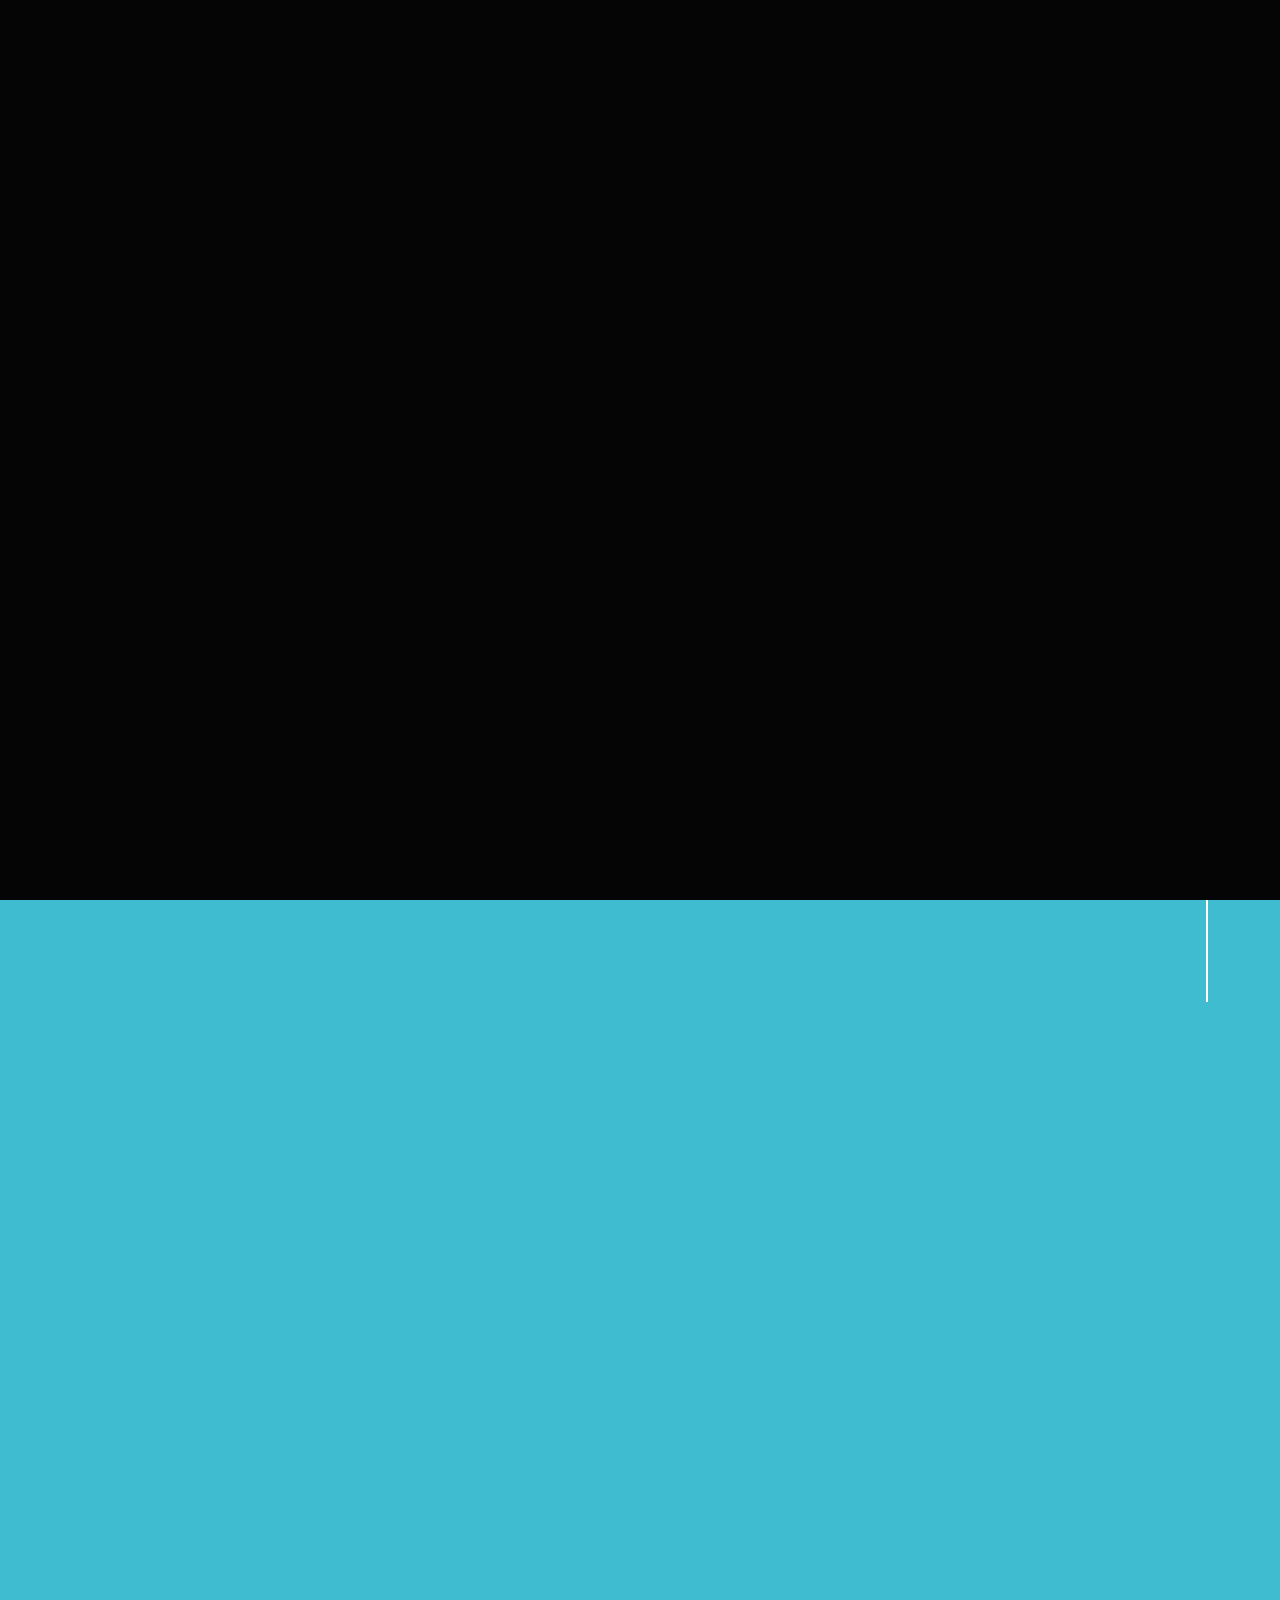
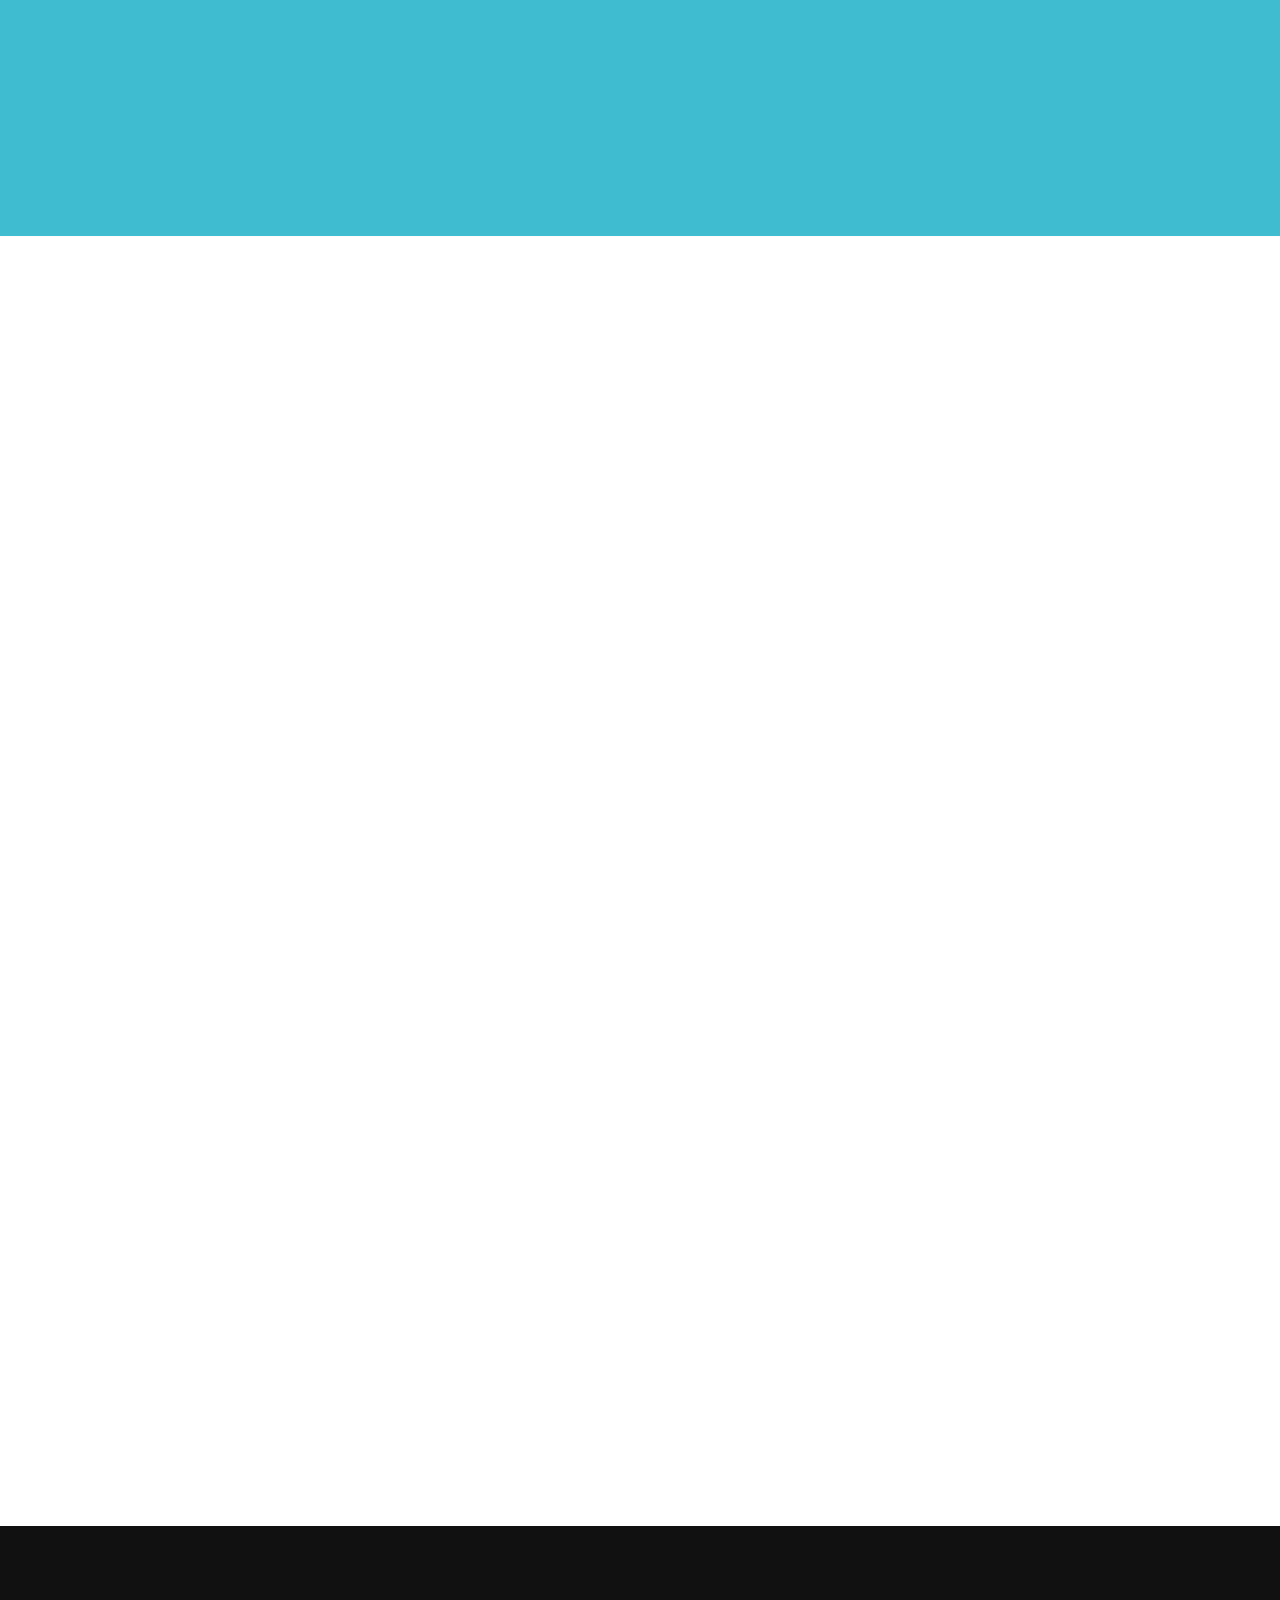
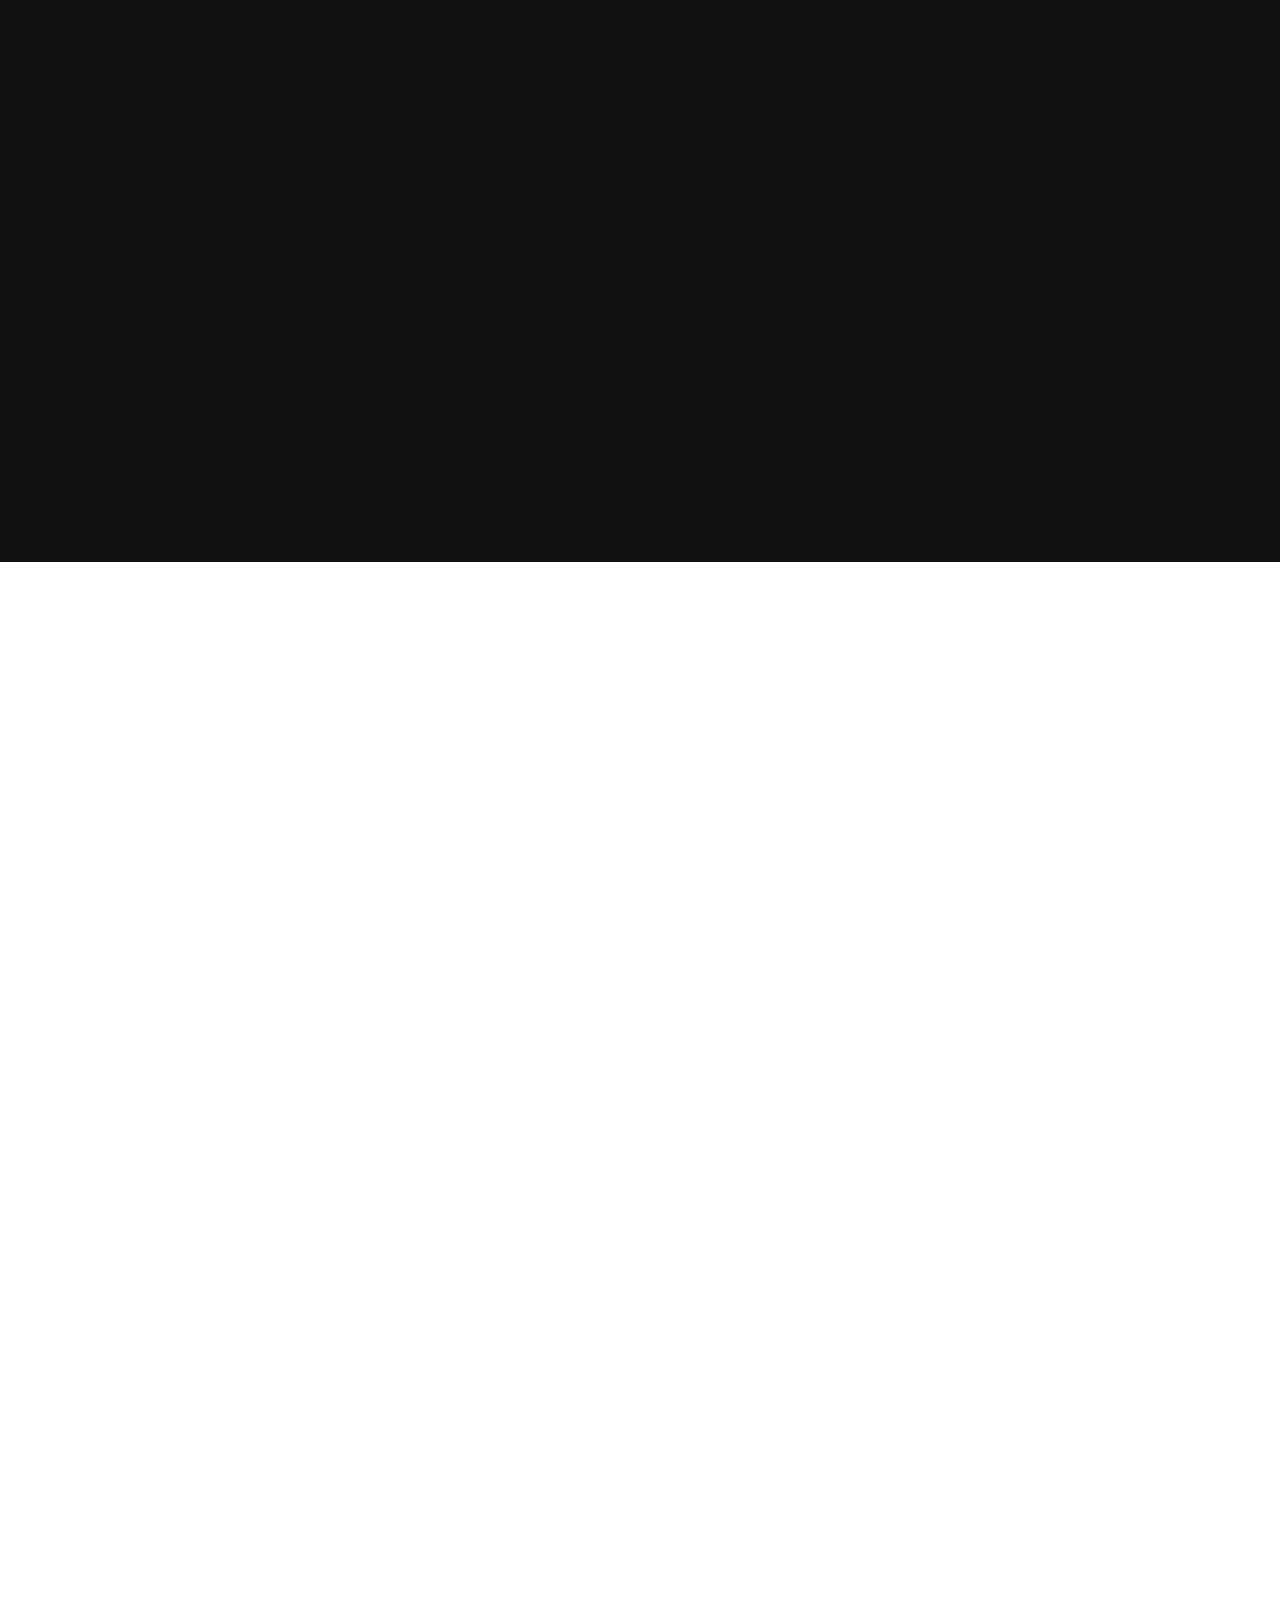
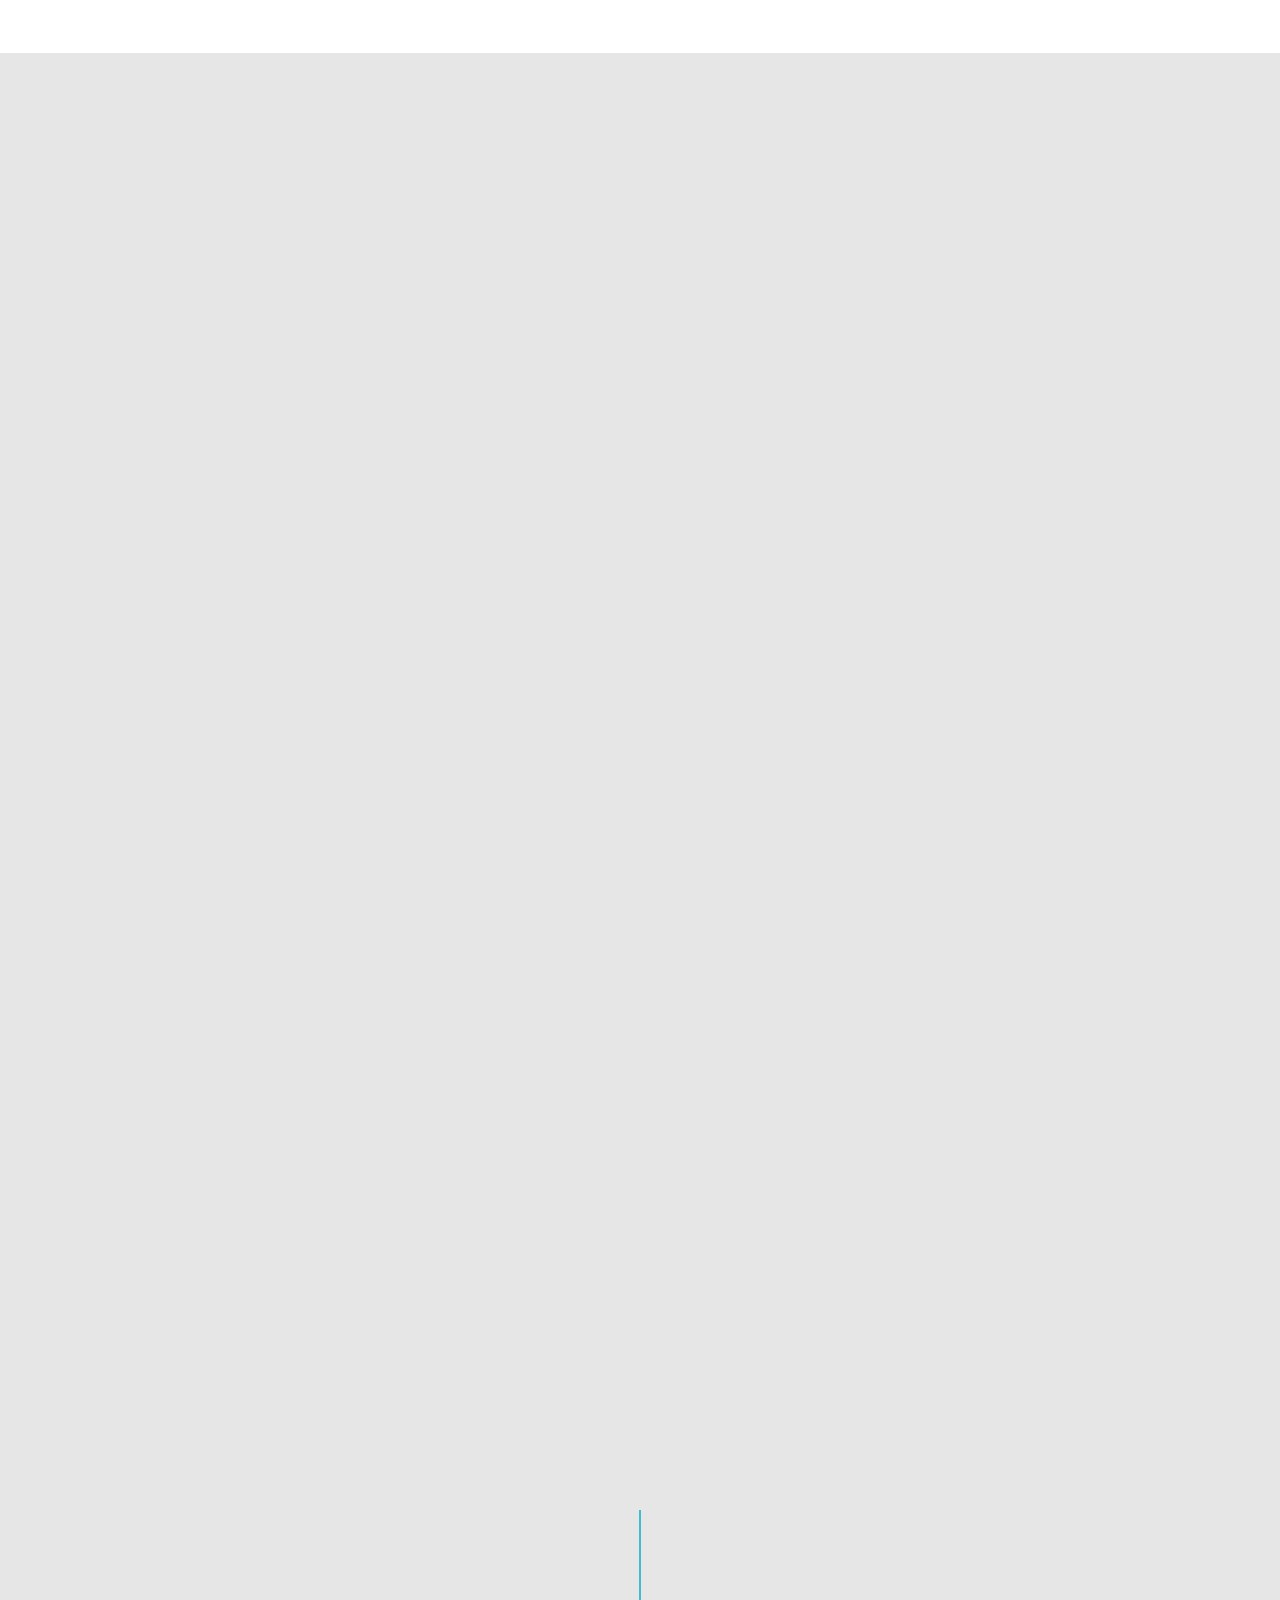
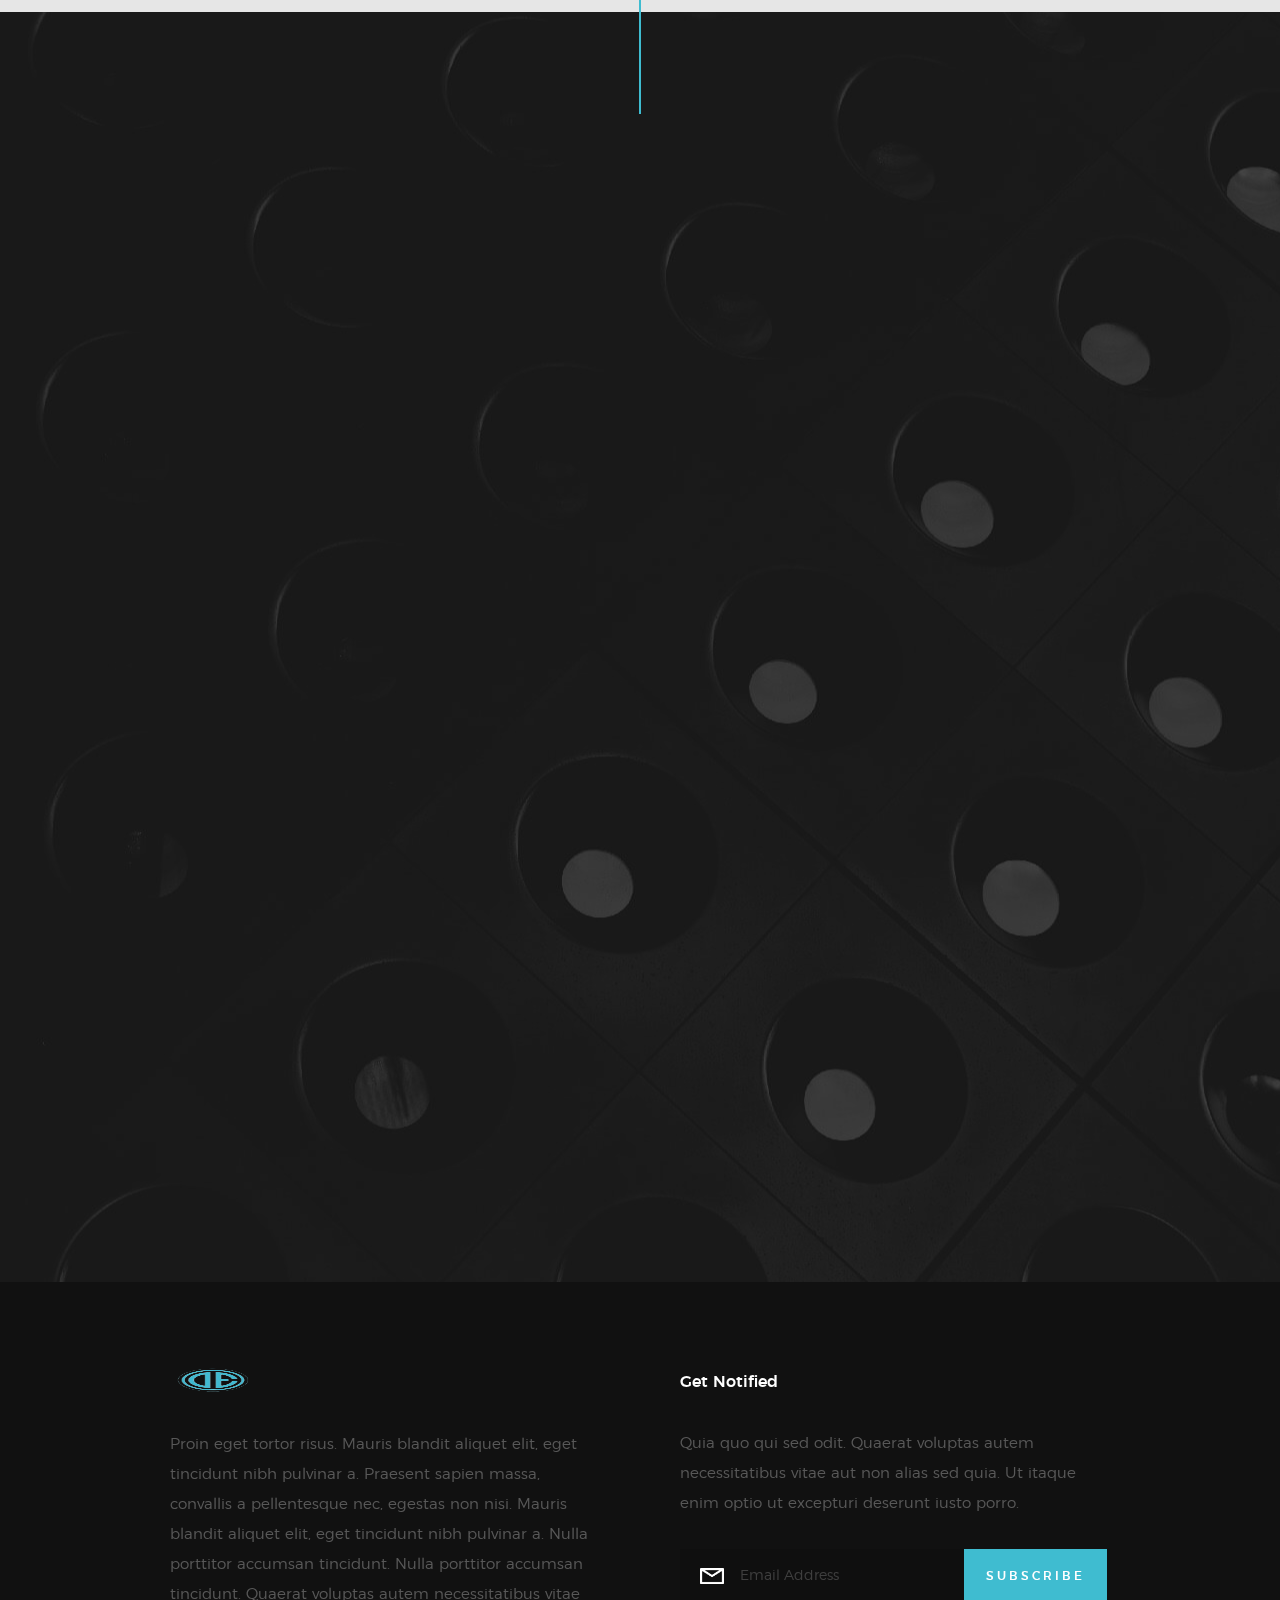
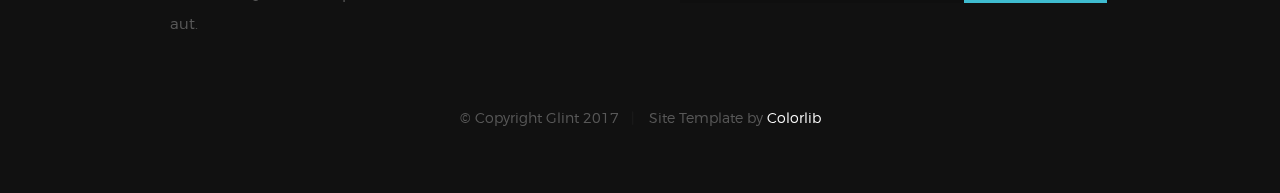
==== glint/index.html @ c4f56bab "first draft" ====
<!DOCTYPE html><!--[if lt IE 9 ]><html class="no-js oldie" lang="en"> <![endif]--><!--[if IE 9 ]><html class="no-js oldie ie9" lang="en"> <![endif]--><!--[if (gte IE 9)|!(IE)]><!--><html class="no-js" lang="en"><!--<![endif]--><head>    <!--- basic page needs    ================================================== -->    <meta charset="utf-8">    <title>Brittanie Rockhill</title>    <meta name="description" content="">    <meta name="author" content="">    <!-- mobile specific metas    ================================================== -->    <meta name="viewport" content="width=device-width, initial-scale=1">    <!-- CSS    ================================================== -->    <link rel="stylesheet" href="css/base.css">    <link rel="stylesheet" href="css/vendor.css">    <link rel="stylesheet" href="css/main.css">    <!-- script    ================================================== -->    <script src="js/modernizr.js"></script>    <script src="js/pace.min.js"></script>    <!-- favicons    ================================================== -->    <link rel="shortcut icon" href="favicon.ico" type="image/x-icon">    <link rel="icon" href="favicon.ico" type="image/x-icon"></head><body id="top">    <!-- header    ================================================== -->    <header class="s-header">        <div class="header-logo">            <a class="site-logo" href="index.html">                <img src="images/logo.png" alt="Homepage">            </a>        </div>        <nav class="header-nav">            <a href="#0" class="header-nav__close" title="close"><span>Close</span></a>            <div class="header-nav__content">                <h3>Navigation</h3>                                <ul class="header-nav__list">                    <li class="current"><a class="smoothscroll"  href="#home" title="home">Home</a></li>                    <li><a class="smoothscroll"  href="#about" title="about">About</a></li>                    <li><a class="smoothscroll"  href="#services" title="services">Listings</a></li>                    <li><a class="smoothscroll"  href="#works" title="works">Works</a></li>                    <li><a class="smoothscroll"  href="#clients" title="clients">Clients</a></li>                    <li><a class="smoothscroll"  href="#contact" title="contact">Contact</a></li>                </ul>                    <p>Perspiciatis hic praesentium nesciunt. Et neque a dolorum <a href='#0'>voluptatem</a> porro iusto sequi veritatis libero enim. Iusto id suscipit veritatis neque reprehenderit.</p>                    <ul class="header-nav__social">                    <li>                            <a href="https://www.facebook.com/casasaspen" target="_blank"><i class="fa fa-facebook" aria-hidden="true"></i></a>                        </li>                        <li>                            <a href="https://twitter.com/casasaspen" target="_blank"><i class="fa fa-twitter" aria-hidden="true"></i></a>                        </li>                        <li>                            <a href="https://www.google.com/maps/place/Brittanie+Rockhill/@39.1901897,-106.8207657,15z/data=!4m5!3m4!1s0x0:0xb66960ce6a96aada!8m2!3d39.1871309!4d-106.8179828" target="_blank"><i class="fa fa-google-plus" aria-hidden="true"></i></a>                        </li>                        <li>                            <a href="https://www.linkedin.com/in/brittanie-rockhill-50a35047/" target="_blank"><i class="fa fa-linkedin" aria-hidden="true"></i></a>                        </li>                </ul>            </div> <!-- end header-nav__content -->        </nav>  <!-- end header-nav -->        <a class="header-menu-toggle" href="#0">            <span class="header-menu-text">Menu</span>            <span class="header-menu-icon"></span>        </a>    </header> <!-- end s-header -->    <!-- home    ================================================== -->    <section id="home" class="s-home target-section" data-parallax="scroll" data-image-src="images/Gondi.jpg" data-natural-width=3000 data-natural-height=2000 data-position-y=center>        <div class="overlay"></div>        <div class="shadow-overlay"></div>        <div class="home-content">            <div class="row home-content__main">                <h3>Brittanie Rockhill</h3>                <h1>                    Broker Associate <br>                    Luxary Sales  <br>                    and Rentals.                </h1>                <div class="home-content__buttons">                    <a href="#contact" class="smoothscroll btn btn--stroke">                        Start a Project                    </a>                    <a href="#about" class="smoothscroll btn btn--stroke">                        More About Us                    </a>                </div>            </div>            <div class="home-content__scroll">                <a href="#about" class="scroll-link smoothscroll">                    <span>Scroll Down</span>                </a>            </div>            <div class="home-content__line"></div>        </div> <!-- end home-content -->        <ul class="home-social">            <li>                <a href="https://www.facebook.com/casasaspen" target="_blank"><i class="fa fa-facebook" aria-hidden="true"></i><span>Facebook</span></a>            </li>            <li>                <a href="https://twitter.com/casasaspen" target="_blank"><i class="fa fa-twitter" aria-hidden="true"></i><span>Twitter</span></a>            </li>            <li>                <a href="https://www.google.com/maps/place/Brittanie+Rockhill/@39.1901897,-106.8207657,15z/data=!4m5!3m4!1s0x0:0xb66960ce6a96aada!8m2!3d39.1871309!4d-106.8179828" target="_blank"><i class="fa fa-google-plus" aria-hidden="true"></i><span>Google</span></a>            </li>            <li>                <a href="https://www.linkedin.com/in/brittanie-rockhill-50a35047/" target="_blank"><i class="fa fa-linkedin" aria-hidden="true"></i><span>Linkedin</span></a>            </li>        </ul>         <!-- end home-social -->    </section> <!-- end s-home -->    <!-- about    ================================================== -->    <section id='about' class="s-about">        <div class="row section-header has-bottom-sep" data-aos="fade-up">            <div class="col-full">                <h3 class="subhead subhead--dark">Hello There</h3>                <h1 class="display-1 display-1--light">Real Estate Stats here</h1>            </div>        </div> <!-- end section-header -->        <div class="row about-desc" data-aos="fade-up">            <div class="col-full">                <p>                Lorem ipsum dolor sit amet, consectetur adipisicing elit, sed do eiusmod tempor incididunt ut labore et dolore magna aliqua. Ut enim ad minim veniam, quis nostrud exercitation ullamco laboris nisi ut aliquip ex ea commodo consequat. Duis aute irure dolor in reprehenderit in voluptate velit esse cillum dolore eu fugiat nulla pariatur. Excepteur sint occaecat cupidatat non proident, sunt in culpa qui officia deserunt.                 </p>            </div>        </div> <!-- end about-desc -->        <div class="row about-stats stats block-1-4 block-m-1-2 block-mob-full" data-aos="fade-up">                            <div class="col-block stats__col ">                <div class="stats__count">127</div>                <h5>Awards Received</h5>            </div>            <div class="col-block stats__col">                <div class="stats__count">1505</div>                <h5>Cups of Coffee</h5>            </div>            <div class="col-block stats__col">                <div class="stats__count">109</div>                <h5>Projects Completed</h5>            </div>            <div class="col-block stats__col">                <div class="stats__count">102</div>                <h5>Happy Clients</h5>             </div>        </div> <!-- end about-stats -->        <div class="about__line"></div>    </section> <!-- end s-about -->    <!-- services    ================================================== -->    <section id='services' class="s-services">        <div class="row section-header has-bottom-sep" data-aos="fade-up">            <div class="col-full">                <h3 class="subhead">What We Do</h3>                <h1 class="display-2">We’ve got everything you need to launch and grow your busines</h1>            </div>        </div> <!-- end section-header -->        <div class="row services-list block-1-2 block-tab-full">            <div class="col-block service-item" data-aos="fade-up">                <div class="service-icon">                    <i class="icon-paint-brush"></i>                </div>                <div class="service-text">                    <h3 class="h2">Brand Identity</h3>                    <p>Nemo cupiditate ab quibusdam quaerat impedit magni. Earum suscipit ipsum laudantium.                     Quo delectus est. Maiores voluptas ab sit natus veritatis ut. Debitis nulla cumque veritatis.                    Sunt suscipit voluptas ipsa in tempora esse soluta sint.                    </p>                </div>            </div>            <div class="col-block service-item" data-aos="fade-up">                <div class="service-icon">                    <i class="icon-group"></i>                </div>                <div class="service-text">                    <h3 class="h2">Illustration</h3>                    <p>Nemo cupiditate ab quibusdam quaerat impedit magni. Earum suscipit ipsum laudantium.                     Quo delectus est. Maiores voluptas ab sit natus veritatis ut. Debitis nulla cumque veritatis.                    Sunt suscipit voluptas ipsa in tempora esse soluta sint.                    </p>                </div>            </div>            <div class="col-block service-item" data-aos="fade-up">                <div class="service-icon">                    <i class="icon-megaphone"></i>                </div>                  <div class="service-text">                    <h3 class="h2">Marketing</h3>                    <p>Nemo cupiditate ab quibusdam quaerat impedit magni. Earum suscipit ipsum laudantium.                     Quo delectus est. Maiores voluptas ab sit natus veritatis ut. Debitis nulla cumque veritatis.                    Sunt suscipit voluptas ipsa in tempora esse soluta sint.                    </p>                </div>            </div>            <div class="col-block service-item" data-aos="fade-up">                <div class="service-icon">                    <i class="icon-earth"></i>                </div>                <div class="service-text">                    <h3 class="h2">Web Design</h3>                    <p>Nemo cupiditate ab quibusdam quaerat impedit magni. Earum suscipit ipsum laudantium.                     Quo delectus est. Maiores voluptas ab sit natus veritatis ut. Debitis nulla cumque veritatis.                    Sunt suscipit voluptas ipsa in tempora esse soluta sint.                    </p>                </div>            </div>            <div class="col-block service-item" data-aos="fade-up">                <div class="service-icon">                    <i class="icon-cube"></i>                </div>                <div class="service-text">                    <h3 class="h2">Packaging Design</h3>                    <p>Nemo cupiditate ab quibusdam quaerat impedit magni. Earum suscipit ipsum laudantium.                     Quo delectus est. Maiores voluptas ab sit natus veritatis ut. Debitis nulla cumque veritatis.                    Sunt suscipit voluptas ipsa in tempora esse soluta sint.                    </p>                </div>            </div>                <div class="col-block service-item" data-aos="fade-up">                <div class="service-icon"><i class="icon-lego-block"></i></div>                <div class="service-text">                    <h3 class="h2">Web Development</h3>                    <p>Nemo cupiditate ab quibusdam quaerat impedit magni. Earum suscipit ipsum laudantium.                     Quo delectus est. Maiores voluptas ab sit natus veritatis ut. Debitis nulla cumque veritatis.                    Sunt suscipit voluptas ipsa in tempora esse soluta sint.                    </p>                </div>            </div>        </div> <!-- end services-list -->    </section> <!-- end s-services -->    <!-- works    ================================================== -->    <section id='works' class="s-works">        <div class="intro-wrap">                            <div class="row section-header has-bottom-sep light-sep" data-aos="fade-up">                <div class="col-full">                    <h3 class="subhead">Recent Works</h3>                    <h1 class="display-2 display-2--light">We love what we do, check out some of our latest works</h1>                </div>            </div> <!-- end section-header -->        </div> <!-- end intro-wrap -->        <div class="row works-content">            <div class="col-full masonry-wrap">                <div class="masonry">                        <div class="masonry__brick" data-aos="fade-up">                        <div class="item-folio">                                                            <div class="item-folio__thumb">                                <a href="images/portfolio/recentWorks/recent1.jpg" class="thumb-link" title="Shutterbug" data-size="1050x700">                                    <img src="images/portfolio/recentWorks/recent1.jpg"                                          srcset="images/portfolio/recentWorks/recent1.jpg 1x, images/portfolio/recentWorks/recent1.jpg 2x" alt="">                                </a>                            </div>                                <div class="item-folio__text">                                <h3 class="item-folio__title">                                    Shutterbug                                </h3>                                <p class="item-folio__cat">                                    Branding                                </p>                            </div>                                <a href="https://www.behance.net/" class="item-folio__project-link" title="Project link">                                <i class="icon-link"></i>                            </a>                                <div class="item-folio__caption">                                <p>Vero molestiae sed aut natus excepturi. Et tempora numquam. Temporibus iusto quo.Unde dolorem corrupti neque nisi.</p>                            </div>                            </div>                    </div> <!-- end masonry__brick -->                    <div class="masonry__brick" data-aos="fade-up">                        <div class="item-folio">                                                            <div class="item-folio__thumb">                                <a href="images/portfolio/recentWorks/recent2.jpg" class="thumb-link" title="Woodcraft" data-size="1050x700">                                    <img src="images/portfolio/recentWorks/recent2.jpg"                                          srcset="images/portfolio/recentWorks/recent2.jpg 1x, images/portfolio/recentWorks/recent2.jpg 2x" alt="">                                </a>                            </div>                                <div class="item-folio__text">                                <h3 class="item-folio__title">                                    Woodcraft                                </h3>                                <p class="item-folio__cat">                                    Web Design                                </p>                            </div>                                <a href="https://www.behance.net/" class="item-folio__project-link" title="Project link">                                <i class="icon-link"></i>                            </a>                                <div class="item-folio__caption">                                <p>Vero molestiae sed aut natus excepturi. Et tempora numquam. Temporibus iusto quo.Unde dolorem corrupti neque nisi.</p>                            </div>                            </div>                    </div> <!-- end masonry__brick -->                        <div class="masonry__brick" data-aos="fade-up">                        <div class="item-folio">                                                            <div class="item-folio__thumb">                                <a href="images/portfolio/gallery/g-beetle.jpg" class="thumb-link" title="The Beetle Car" data-size="1050x700">                                    <img src="images/portfolio/recentWorks/recent3.jpg"                                         srcset="images/portfolio/recentWorks/recent3.jpg 1x, images/portfolio/recentWorks/recent3.jpg 2x" alt="">                                </a>                            </div>                                <div class="item-folio__text">                                <h3 class="item-folio__title">                                    The Beetle                                </h3>                                <p class="item-folio__cat">                                    Web Development                                </p>                            </div>                                <a href="https://www.behance.net/" class="item-folio__project-link" title="Project link">                                <i class="icon-link"></i>                            </a>                                <div class="item-folio__caption">                                <p>Vero molestiae sed aut natus excepturi. Et tempora numquam. Temporibus iusto quo.Unde dolorem corrupti neque nisi.</p>                            </div>                            </div>                    </div> <!-- end masonry__brick -->                        <div class="masonry__brick" data-aos="fade-up">                        <div class="item-folio">                                                            <div class="item-folio__thumb">                                <a href="images/portfolio/gallery/g-grow-green.jpg" class="thumb-link" title="Grow Green" data-size="1050x700">                                    <img src="images/portfolio/recentWorks/recent4.jpg"                                          srcset="images/portfolio/recentWorks/recent4.jpg 1x, images/portfolio/recentWorks/recent4.jpg 2x" alt="">                                </a>                            </div>                                <div class="item-folio__text">                                <h3 class="item-folio__title">                                    Grow Green                                </h3>                                <p class="item-folio__cat">                                    Branding                                </p>                            </div>                                <a href="https://www.behance.net/" class="item-folio__project-link" title="Project link">                                <i class="icon-link"></i>                            </a>                                <div class="item-folio__caption">                                <p>Vero molestiae sed aut natus excepturi. Et tempora numquam. Temporibus iusto quo.Unde dolorem corrupti neque nisi.</p>                            </div>                            </div>                    </div> <!-- end masonry__brick -->                    <div class="masonry__brick" data-aos="fade-up">                        <div class="item-folio">                                                            <div class="item-folio__thumb">                                <a href="images/portfolio/gallery/g-guitarist.jpg" class="thumb-link" title="Guitarist" data-size="1050x700">                                    <img src="images/portfolio/recentWorks/recent5.jpg"                                          srcset="images/portfolio/recentWorks/recent5.jpg 1x, images/portfolio/recentWorks/recent5.jpg 2x" alt="">                                </a>                            </div>                                <div class="item-folio__text">                                <h3 class="item-folio__title">                                    Guitarist                                </h3>                                <p class="item-folio__cat">                                    Web Design                                </p>                            </div>                                <a href="https://www.behance.net/" class="item-folio__project-link" title="Project link">                                <i class="icon-link"></i>                            </a>                                <div class="item-folio__caption">                                <p>Vero molestiae sed aut natus excepturi. Et tempora numquam. Temporibus iusto quo.Unde dolorem corrupti neque nisi.</p>                            </div>                            </div>                    </div> <!-- end masonry__brick -->                        <div class="masonry__brick" data-aos="fade-up">                        <div class="item-folio">                                                            <div class="item-folio__thumb">                                <a href="images/portfolio/gallery/g-palmeira.jpg" class="thumb-link" title="Palmeira" data-size="1050x700">                                    <img src="images/portfolio/recentWorks/recent6.jpg"                                         srcset="images/portfolio/recentWorks/recent6.jpg 1x, images/portfolio/recentWorks/recent6.jpg 2x" alt="">                                </a>                            </div>                                <div class="item-folio__text">                                <h3 class="item-folio__title">                                    Palmeira                                </h3>                                <p class="item-folio__cat">                                    Web Design                                </p>                            </div>                                <a href="https://www.behance.net/" class="item-folio__project-link" title="Project link">                                <i class="icon-link"></i>                            </a>                                <div class="item-folio__caption">                                <p>Vero molestiae sed aut natus excepturi. Et tempora numquam. Temporibus iusto quo.Unde dolorem corrupti neque nisi.</p>                            </div>                            </div>                    </div> <!-- end masonry__brick -->                </div> <!-- end masonry -->            </div> <!-- end col-full -->        </div> <!-- end works-content -->    </section> <!-- end s-works -->    <!-- clients    ================================================== -->    <section id="clients" class="s-clients">        <div class="row section-header" data-aos="fade-up">            <div class="col-full">                <h3 class="subhead">Our Clients</h3>                <!-- <h1 class="display-2">Glint has been honored to                partner up with these clients</h1> -->            </div>        </div> <!-- end section-header --><!--         <div class="row clients-outer" data-aos="fade-up">            <div class="col-full">                <div class="clients">                                        <a href="#0" title="" class="clients__slide"><img src="images/clients/apple.png" /></a>                    <a href="#0" title="" class="clients__slide"><img src="images/clients/atom.png" /></a>                    <a href="#0" title="" class="clients__slide"><img src="images/clients/blackberry.png" /></a>                    <a href="#0" title="" class="clients__slide"><img src="images/clients/dropbox.png" /></a>                    <a href="#0" title="" class="clients__slide"><img src="images/clients/envato.png" /></a>                    <a href="#0" title="" class="clients__slide"><img src="images/clients/firefox.png" /></a>                    <a href="#0" title="" class="clients__slide"><img src="images/clients/joomla.png" /></a>                    <a href="#0" title="" class="clients__slide"><img src="images/clients/magento.png" /></a>                                     </div> --> <!-- end clients -->            </div> <!-- end col-full -->        </div> <!-- end clients-outer -->        <div class="row clients-testimonials" data-aos="fade-up">            <div class="col-full">                <div class="testimonials">                    <div class="testimonials__slide">                        <p>My husband and I loved working with Brittanie Rockhill! Not only did she spend endless hours researching properties that would fit our criteria, she was extremely easy to get along with and talk to about our real estate needs. Brittanie was also very knowledgeable about the current market trends, which was particularly helpful to us in our decision process. The process of buying a house can be very stressful; however, Brittanie made us feel very confident with her as our real estate broker. She was very professional, dedicated, and truly listened to our needs. Brittanie also had a pretty flexible schedule which included some evening and weekend showings for us. Her responsiveness and attention to detail made her a valuable asset to us while we were looking for a property to purchase. She also did a great job at the negotiating table for us. Brittanie was able to meet all of our expectations and we came away from the negotiating table happy. If you want a real estate broker that is devoted to her clients, professional, and a great person, then I highly recommend that you use Brittanie Rockhill! </p>                        <!-- <img src="images/avatars/user-01.jpg" alt="Author image" class="testimonials__avatar"> -->                        <div class="testimonials__info">                            <span class="testimonials__name">user847221</span>                             <!-- <span class="testimonials__pos">CEO, Apple</span> -->                        </div>                    </div>                    <div class="testimonials__slide">                                                <p>Brittanie was helpful, knowledgeable and great to work with.She was always prompt to respond and to act on our behalf. She would always have an accurate answer to our questions and take the time explain the details. Our particular closing went smooth and quickly. Brittanie had a lot to do with that by making sure everything was in order and moving in the right direction….we were always well informed. I would definitely work with her again and highly recommend her.</p><!--                         <img src="images/avatars/user-05.jpg" alt="Author image" class="testimonials__avatar"> -->                        <div class="testimonials__info">                            <span class="testimonials__name">Matt Yosten</span> <!--                             <span class="testimonials__pos">CEO, Google</span> -->                        </div>                    </div>                    <!-- <div class="testimonials__slide">                                                <p>Repellat dignissimos libero. Qui sed at corrupti expedita voluptas odit. Nihil ea quia nesciunt. Ducimus aut sed ipsam.                          Autem eaque officia cum exercitationem sunt voluptatum accusamus. Quasi voluptas eius distinctio.</p>                        <img src="images/avatars/user-02.jpg" alt="Author image" class="testimonials__avatar">                        <div class="testimonials__info">                            <span class="testimonials__name">Satya Nadella</span>                             <span class="testimonials__pos">CEO, Microsoft</span>                        </div>                    </div> -->                </div><!-- end testimonials -->                            </div> <!-- end col-full -->        </div> <!-- end client-testimonials -->    </section> <!-- end s-clients -->    <!-- contact    ================================================== -->    <section id="contact" class="s-contact">        <div class="overlay"></div>        <div class="contact__line"></div>        <div class="row section-header" data-aos="fade-up">            <div class="col-full">                <h3 class="subhead">Contact Us</h3>                <h1 class="display-2 display-2--light">Reach out for a new project or just say hello</h1>            </div>        </div>        <div class="row contact-content" data-aos="fade-up">                        <div class="contact-primary">                <h3 class="h6">Send Us A Message</h3>                <form name="contactForm" id="contactForm" method="post" action="" novalidate="novalidate">                    <fieldset>                        <div class="form-field">                        <input name="contactName" type="text" id="contactName" placeholder="Your Name" value="" minlength="2" required="" aria-required="true" class="full-width">                    </div>                    <div class="form-field">                        <input name="contactEmail" type="email" id="contactEmail" placeholder="Your Email" value="" required="" aria-required="true" class="full-width">                    </div>                    <div class="form-field">                        <input name="contactSubject" type="text" id="contactSubject" placeholder="Subject" value="" class="full-width">                    </div>                    <div class="form-field">                        <textarea name="contactMessage" id="contactMessage" placeholder="Your Message" rows="10" cols="50" required="" aria-required="true" class="full-width"></textarea>                    </div>                    <div class="form-field">                        <button class="full-width btn--primary">Submit</button>                        <div class="submit-loader">                            <div class="text-loader">Sending...</div>                            <div class="s-loader">                                <div class="bounce1"></div>                                <div class="bounce2"></div>                                <div class="bounce3"></div>                            </div>                        </div>                    </div>                        </fieldset>                </form>                <!-- contact-warning -->                <div class="message-warning">                    Something went wrong. Please try again.                </div>                             <!-- contact-success -->                <div class="message-success">                    Your message was sent, thank you!<br>                </div>            </div> <!-- end contact-primary -->            <div class="contact-secondary">                <div class="contact-info">                    <h3 class="h6 hide-on-fullwidth">Contact Info</h3>                    <div class="cinfo">                        <h5>Where to Find Us</h5>                        <p>                            520 E Durant Ave<br>                            Aspen, CO<br>                            81611                        </p>                    </div>                    <div class="cinfo">                        <h5>Email Us At</h5>                        <p>                            brittanie@brittanierockhill.com                        </p>                    </div>                    <div class="cinfo">                        <h5>Call Us At</h5>                        <p>                            Office: (970) 366 0891<br>                            Mobile: (970) 366 0891<br>                        </p>                    </div>                    <ul class="contact-social">                        <li>                            <a href="https://www.facebook.com/casasaspen" target="_blank"><i class="fa fa-facebook" aria-hidden="true"></i></a>                        </li>                        <li>                            <a href="https://twitter.com/casasaspen" target="_blank"><i class="fa fa-twitter" aria-hidden="true"></i></a>                        </li>                        <li>                            <a href="https://www.google.com/maps/place/Brittanie+Rockhill/@39.1901897,-106.8207657,15z/data=!4m5!3m4!1s0x0:0xb66960ce6a96aada!8m2!3d39.1871309!4d-106.8179828" target="_blank"><i class="fa fa-google-plus" aria-hidden="true"></i></a>                        </li>                        <li>                            <a href="https://www.linkedin.com/in/brittanie-rockhill-50a35047/" target="_blank"><i class="fa fa-linkedin" aria-hidden="true"></i></a>                        </li>                    </ul> <!-- end contact-social -->                </div> <!-- end contact-info -->            </div> <!-- end contact-secondary -->        </div> <!-- end contact-content -->    </section> <!-- end s-contact -->    <!-- footer    ================================================== -->    <footer>        <div class="row footer-main">            <div class="col-six tab-full left footer-desc">                <div class="footer-logo"></div>                Proin eget tortor risus. Mauris blandit aliquet elit, eget tincidunt nibh pulvinar a. Praesent sapien massa, convallis a pellentesque nec, egestas non nisi. Mauris blandit aliquet elit, eget tincidunt nibh pulvinar a. Nulla porttitor accumsan tincidunt. Nulla porttitor accumsan tincidunt. Quaerat voluptas autem necessitatibus vitae aut.            </div>            <div class="col-six tab-full right footer-subscribe">                <h4>Get Notified</h4>                <p>Quia quo qui sed odit. Quaerat voluptas autem necessitatibus vitae aut non alias sed quia. Ut itaque enim optio ut excepturi deserunt iusto porro.</p>                <div class="subscribe-form">                    <form id="mc-form" class="group" novalidate="true">                        <input type="email" value="" name="EMAIL" class="email" id="mc-email" placeholder="Email Address" required="">                        <input type="submit" name="subscribe" value="Subscribe">                        <label for="mc-email" class="subscribe-message"></label>                    </form>                </div>            </div>        </div> <!-- end footer-main -->        <div class="row footer-bottom">            <div class="col-twelve">                <div class="copyright">                    <span>© Copyright Glint 2017</span>                     <span>Site Template by <a href="https://www.colorlib.com/">Colorlib</a></span>	                </div>                <div class="go-top">                    <a class="smoothscroll" title="Back to Top" href="#top"><i class="icon-arrow-up" aria-hidden="true"></i></a>                </div>            </div>        </div> <!-- end footer-bottom -->    </footer> <!-- end footer -->    <!-- photoswipe background    ================================================== -->    <div aria-hidden="true" class="pswp" role="dialog" tabindex="-1">        <div class="pswp__bg"></div>        <div class="pswp__scroll-wrap">            <div class="pswp__container">                <div class="pswp__item"></div>                <div class="pswp__item"></div>                <div class="pswp__item"></div>            </div>            <div class="pswp__ui pswp__ui--hidden">                <div class="pswp__top-bar">                    <div class="pswp__counter"></div><button class="pswp__button pswp__button--close" title="Close (Esc)"></button> <button class="pswp__button pswp__button--share" title=                    "Share"></button> <button class="pswp__button pswp__button--fs" title="Toggle fullscreen"></button> <button class="pswp__button pswp__button--zoom" title=                    "Zoom in/out"></button>                    <div class="pswp__preloader">                        <div class="pswp__preloader__icn">                            <div class="pswp__preloader__cut">                                <div class="pswp__preloader__donut"></div>                            </div>                        </div>                    </div>                </div>                <div class="pswp__share-modal pswp__share-modal--hidden pswp__single-tap">                    <div class="pswp__share-tooltip"></div>                </div><button class="pswp__button pswp__button--arrow--left" title="Previous (arrow left)"></button> <button class="pswp__button pswp__button--arrow--right" title=                "Next (arrow right)"></button>                <div class="pswp__caption">                    <div class="pswp__caption__center"></div>                </div>            </div>        </div>    </div> <!-- end photoSwipe background -->    <!-- preloader    ================================================== -->    <div id="preloader">        <div id="loader">            <div class="line-scale-pulse-out">                <div></div>                <div></div>                <div></div>                <div></div>                <div></div>            </div>        </div>    </div>    <!-- Java Script    ================================================== -->    <script src="js/jquery-3.2.1.min.js"></script>    <script src="js/plugins.js"></script>    <script src="js/main.js"></script></body></html>
---- glint/css/base.css ----
/* =================================================================== 
 *
 *  Glint v1.0 Base Stylesheet
 *  11-20-2017
 *  ------------------------------------------------------------------
 *
 *  TOC:
 *  # imports 
 *  # normalize
 *  # basic/base setup styles
 *      ## Media
 *      ## Typography resets 
 *      ## links
 *      ## inputs
 *  # grid
 *      ## medium size devices
 *      ## tablets
 *      ## mobile devices
 *      ## small mobile devices
 *  # block grids
 *      ## medium size devices
 *      ## tablets
 *      ## mobile devices
 *      ## small mobile devices
 *  # MISC
 *
 * =================================================================== */


/* ===================================================================
 * # imports 
 *
 * ------------------------------------------------------------------- */
@import url("font-awesome/css/font-awesome.min.css");
@import url("micons/micons.css");
@import url("fonts.css");


/* ===================================================================
 * # normalize
 * normalize.css v5.0.0 | MIT License | 
 * github.com/necolas/normalize.css
 *
 * ------------------------------------------------------------------- */
html {
    font-family: sans-serif;
    line-height: 1.15;
    -ms-text-size-adjust: 100%;
    -webkit-text-size-adjust: 100%;
}

body {
    margin: 0;
}

article,
aside,
footer,
header,
nav,
section {
    display: block;
}

h1 {
    font-size: 2em;
    margin: 0.67em 0;
}

figcaption,
figure,
main {
    display: block;
}

figure {
    margin: 1em 40px;
}

hr {
    box-sizing: content-box;
    height: 0;
    overflow: visible;
}

pre {
    font-family: monospace, monospace;
    font-size: 1em;
}

a {
    background-color: transparent;
    -webkit-text-decoration-skip: objects;
}

a:active,
a:hover {
    outline-width: 0;
}

abbr[title] {
    border-bottom: none;
    text-decoration: underline;
    text-decoration: underline dotted;
}

b,
strong {
    font-weight: inherit;
}

b,
strong {
    font-weight: bolder;
}

code,
kbd,
samp {
    font-family: monospace, monospace;
    font-size: 1em;
}

dfn {
    font-style: italic;
}

mark {
    background-color: #ff0;
    color: #000;
}

small {
    font-size: 80%;
}

sub,
sup {
    font-size: 75%;
    line-height: 0;
    position: relative;
    vertical-align: baseline;
}

sub {
    bottom: -0.25em;
}

sup {
    top: -0.5em;
}

audio,
video {
    display: inline-block;
}

audio:not([controls]) {
    display: none;
    height: 0;
}

img {
    border-style: none;
}

svg:not(:root) {
    overflow: hidden;
}

button,
input,
optgroup,
select,
textarea {
    font-family: sans-serif;
    font-size: 100%;
    line-height: 1.15;
    margin: 0;
}

button,
input {
    overflow: visible;
}

button,
select {
    text-transform: none;
}

button,
html [type="button"],
[type="reset"],
[type="submit"] {
    -webkit-appearance: button;
}

button::-moz-focus-inner,
[type="button"]::-moz-focus-inner,
[type="reset"]::-moz-focus-inner,
[type="submit"]::-moz-focus-inner {
    border-style: none;
    padding: 0;
}

button:-moz-focusring,
[type="button"]:-moz-focusring,
[type="reset"]:-moz-focusring,
[type="submit"]:-moz-focusring {
    outline: 1px dotted ButtonText;
}

fieldset {
    border: 1px solid #c0c0c0;
    margin: 0 2px;
    padding: 0.35em 0.625em 0.75em;
}

legend {
    box-sizing: border-box;
    color: inherit;
    display: table;
    max-width: 100%;
    padding: 0;
    white-space: normal;
}

progress {
    display: inline-block;
    vertical-align: baseline;
}

textarea {
    overflow: auto;
}

[type="checkbox"],
[type="radio"] {
    box-sizing: border-box;
    padding: 0;
}

[type="number"]::-webkit-inner-spin-button,
[type="number"]::-webkit-outer-spin-button {
    height: auto;
}

[type="search"] {
    -webkit-appearance: textfield;
    outline-offset: -2px;
}

[type="search"]::-webkit-search-cancel-button,
[type="search"]::-webkit-search-decoration {
    -webkit-appearance: none;
}

::-webkit-file-upload-button {
    -webkit-appearance: button;
    font: inherit;
}

details,
menu {
    display: block;
}

summary {
    display: list-item;
}

canvas {
    display: inline-block;
}

template {
    display: none;
}

[hidden] {
    display: none;
}


/* ===================================================================
 * # basic/base setup styles
 *
 * ------------------------------------------------------------------- */
html {
    font-size: 62.5%;
    box-sizing: border-box;
}

*,
*::before,
*::after {
    box-sizing: inherit;
}

body {
    font-weight: normal;
    line-height: 1;
    word-wrap: break-word;
    text-rendering: optimizeLegibility;
    -webkit-overflow-scrolling: touch;
    -webkit-text-size-adjust: none;
}

body,
input,
button {
    -moz-osx-font-smoothing: grayscale;
    -webkit-font-smoothing: antialiased;
}


/* ------------------------------------------------------------------- 
 * ## Media
 * ------------------------------------------------------------------- */
img,
video {
    max-width: 100%;
    height: auto;
}


/* ------------------------------------------------------------------- 
 * ## Typography resets 
 * ------------------------------------------------------------------- */
div,
dl,
dt,
dd,
ul,
ol,
li,
h1,
h2,
h3,
h4,
h5,
h6,
pre,
form,
p,
blockquote,
th,
td {
    margin: 0;
    padding: 0;
}

h1,
h2,
h3,
h4,
h5,
h6 {
    -webkit-font-smoothing: auto;
    -webkit-font-smoothing: antialiased;
    -webkit-font-variant-ligatures: common-ligatures;
    -moz-font-variant-ligatures: common-ligatures;
    font-variant-ligatures: common-ligatures;
    text-rendering: optimizeLegibility;
}

em,
i {
    font-style: italic;
    line-height: inherit;
}

strong,
b {
    font-weight: bold;
    line-height: inherit;
}

small {
    font-size: 60%;
    line-height: inherit;
}

ol,
ul {
    list-style: none;
}

li {
    display: block;
}


/* ------------------------------------------------------------------- 
 * ## links 
 * ------------------------------------------------------------------- */
a {
    text-decoration: none;
    line-height: inherit;
}

a img {
    border: none;
}


/* ------------------------------------------------------------------- 
 * ## inputs 
 * ------------------------------------------------------------------- */
fieldset {
    margin: 0;
    padding: 0;
}

input[type="email"],
input[type="number"],
input[type="search"],
input[type="text"],
input[type="tel"],
input[type="url"],
input[type="password"],
textarea {
    -webkit-appearance: none;
    -moz-appearance: none;
    -ms-appearance: none;
    -o-appearance: none;
    appearance: none;
}


/* ===================================================================
 * # grid
 *
 * ------------------------------------------------------------------- */
.row {
    width: 94%;
    max-width: 1200px;
    margin: 0 auto;
}

.row:after {
    content: "";
    display: table;
    clear: both;
}

.row .row {
    width: auto;
    max-width: none;
    margin-left: -20px;
    margin-right: -20px;
}


/* column blocks
 * -------------------------------------- */
[class*="col-"] {
    float: left;
    padding: 0 20px;
}

[class*="col-"]+[class*="col-"].end {
    float: right;
}


/* column width classes 
 * -------------------------------------- */
.col-one {
    width: 8.33333%;
}

.col-two,
.col-1-6 {
    width: 16.66667%;
}

.col-three,
.col-1-4 {
    width: 25%;
}

.col-four,
.col-1-3 {
    width: 33.33333%;
}

.col-five {
    width: 41.66667%;
}

.col-six,
.col-1-2 {
    width: 50%;
}

.col-seven {
    width: 58.33333%;
}

.col-eight,
.col-2-3 {
    width: 66.66667%;
}

.col-nine,
.col-3-4 {
    width: 75%;
}

.col-ten,
.col-5-6 {
    width: 83.33333%;
}

.col-eleven {
    width: 91.66667%;
}

.col-twelve,
.col-full {
    width: 100%;
}


/* ------------------------------------------------------------------- 
 * ## medium size devices
 * ------------------------------------------------------------------- */
@media only screen and (max-width: 1200px) {
    .row .row {
        margin-left: -15px;
        margin-right: -15px;
    }
    [class*="col-"] {
        padding: 0 15px;
    }
    .md-two,
    .md-1-6 {
        width: 16.66667%;
    }
    .md-one {
        width: 8.33333%;
    }
    .md-three,
    .md-1-4 {
        width: 25%;
    }
    .md-four,
    .md-1-3 {
        width: 33.33333%;
    }
    .md-five {
        width: 41.66667%;
    }
    .md-six,
    .md-1-2 {
        width: 50%;
    }
    .md-seven {
        width: 58.33333%;
    }
    .md-eight,
    .md-2-3 {
        width: 66.66667%;
    }
    .md-nine,
    .md-3-4 {
        width: 75%;
    }
    .md-ten,
    .md-5-6 {
        width: 83.33333%;
    }
    .md-eleven {
        width: 91.66667%;
    }
    .md-twelve,
    .md-full {
        width: 100%;
    }
}


/* ------------------------------------------------------------------- 
 * ## tablets
 * ------------------------------------------------------------------- */
@media only screen and (max-width: 800px) {
    .row {
        width: 90%;
    }
    .tab-1-4 {
        width: 25%;
    }
    .tab-1-3 {
        width: 33.33333%;
    }
    .tab-1-2 {
        width: 50%;
    }
    .tab-2-3 {
        width: 66.66667%;
    }
    .tab-3-4 {
        width: 75%;
    }
    .tab-full {
        width: 100%;
    }
}


/* ------------------------------------------------------------------- 
 * ## mobile devices
 * ------------------------------------------------------------------- */
@media only screen and (max-width: 600px) {
    .row {
        width: auto;
        padding-left: 25px;
        padding-right: 25px;
    }
    .row .row {
        margin-left: -10px;
        margin-right: -10px;
    }
    [class*="col-"] {
        padding: 0 10px;
    }
    .mob-1-4 {
        width: 25%;
    }
    .mob-1-3 {
        width: 33.33333%;
    }
    .mob-1-2 {
        width: 50%;
    }
    .mob-2-3 {
        width: 66.66667%;
    }
    .mob-3-4 {
        width: 75%;
    }
    .mob-full {
        width: 100%;
    }
}


/* ------------------------------------------------------------------- 
 * ## small mobile devices
 * ------------------------------------------------------------------- */

/* stack columns on small mobile devices
 * ------------------------------------------------------------------- */

@media only screen and (max-width: 400px) {
    .row .row {
        padding-left: 0;
        padding-right: 0;
        margin-left: 0;
        margin-right: 0;
    }
    [class*="col-"] {
        width: 100% !important;
        float: none !important;
        clear: both !important;
        margin-left: 0;
        margin-right: 0;
        padding: 0;
    }
    [class*="col-"]+[class*="col-"].end {
        float: none;
    }
}


/* ===================================================================
 * # block grids
 * ------------------------------------------------------------------- */

/*   Equally-sized columns define at row level
 * ------------------------------------------------------------------- */
[class*="block-"]:after {
    content: "";
    display: table;
    clear: both;
}

.block-1-6 .col-block {
    width: 16.66667%;
}

.block-1-5 .col-block {
    width: 20%;
}

.block-1-4 .col-block {
    width: 25%;
}

.block-1-3 .col-block {
    width: 33.33333%;
}

.block-1-2 .col-block {
    width: 50%;
}


/**
 * Clearing for block grid columns. Allow columns with 
 * different heights to align properly.
 */

.block-1-6 .col-block:nth-child(6n+1),
.block-1-5 .col-block:nth-child(5n+1),
.block-1-4 .col-block:nth-child(4n+1),
.block-1-3 .col-block:nth-child(3n+1),
.block-1-2 .col-block:nth-child(2n+1) {
    clear: both;
}


/* ------------------------------------------------------------------- 
 * ## medium size devices
 * ------------------------------------------------------------------- */
@media only screen and (max-width: 1200px) {
    .block-m-1-6 .col-block {
        width: 16.66667%;
    }
    .block-m-1-5 .col-block {
        width: 20%;
    }
    .block-m-1-4 .col-block {
        width: 25%;
    }
    .block-m-1-3 .col-block {
        width: 33.33333%;
    }
    .block-m-1-2 .col-block {
        width: 50%;
    }
    .block-m-full .col-block {
        width: 100%;
        clear: both;
    }
    [class*="block-m-"] .col-block:nth-child(n) {
        clear: none;
    }
    .block-m-1-6 .col-block:nth-child(6n+1),
    .block-m-1-5 .col-block:nth-child(5n+1),
    .block-m-1-4 .col-block:nth-child(4n+1),
    .block-m-1-3 .col-block:nth-child(3n+1),
    .block-m-1-2 .col-block:nth-child(2n+1) {
        clear: both;
    }
}


/* ------------------------------------------------------------------- 
 * ## tablets
 * ------------------------------------------------------------------- */
@media only screen and (max-width: 800px) {
    .block-tab-1-6 .col-block {
        width: 16.66667%;
    }
    .block-tab-1-5 .col-block {
        width: 20%;
    }
    .block-tab-1-4 .col-block {
        width: 25%;
    }
    .block-tab-1-3 .col-block {
        width: 33.33333%;
    }
    .block-tab-1-2 .col-block {
        width: 50%;
    }
    .block-tab-full .col-block {
        width: 100%;
        clear: both;
    }
    [class*="block-tab-"] .col-block:nth-child(n) {
        clear: none;
    }
    .block-tab-1-6 .col-block:nth-child(6n+1),
    .block-tab-1-6 .col-block:nth-child(5n+1),
    .block-tab-1-4 .col-block:nth-child(4n+1),
    .block-tab-1-3 .col-block:nth-child(3n+1),
    .block-tab-1-2 .col-block:nth-child(2n+1) {
        clear: both;
    }
}


/* ------------------------------------------------------------------- 
 * ## mobile devices
 * ------------------------------------------------------------------- */
@media only screen and (max-width: 600px) {
    .block-mob-1-6 .col-block {
        width: 16.66667%;
    }
    .block-mob-1-5 .col-block {
        width: 20%;
    }
    .block-mob-1-4 .col-block {
        width: 25%;
    }
    .block-mob-1-3 .col-block {
        width: 33.33333%;
    }
    .block-mob-1-2 .col-block {
        width: 50%;
    }
    .block-mob-full .col-block {
        width: 100%;
        clear: both;
    }
    [class*="block-mob-"] .col-block:nth-child(n) {
        clear: none;
    }
    .block-mob-1-6 .col-block:nth-child(6n+1),
    .block-mob-1-5 .col-block:nth-child(5n+1),
    .block-mob-1-4 .col-block:nth-child(4n+1),
    .block-mob-1-3 .col-block:nth-child(3n+1),
    .block-mob-1-2 .col-block:nth-child(2n+1) {
        clear: both;
    }
}


/* ------------------------------------------------------------------- 
 * ## small mobile devices
 * ------------------------------------------------------------------- */

/* stack columns on small mobile devices
 * ------------------------------------------------------------------- */

@media only screen and (max-width: 400px) {
    .stack .col-block {
        width: 100% !important;
        float: none !important;
        clear: both !important;
        margin-left: 0;
        margin-right: 0;
    }
}


/* ===================================================================
 * # MISC
 *
 * ------------------------------------------------------------------- */
.group:after {
    content: "";
    display: table;
    clear: both;
}


/* Misc Helper Styles
 * -------------------------------------- */
.is-hidden {
    display: none;
}

.is-invisible {
    visibility: hidden;
}

.antialiased {
    -webkit-font-smoothing: antialiased;
    -moz-osx-font-smoothing: grayscale;
}

.overflow-hidden {
    overflow: hidden;
}

.remove-bottom {
    margin-bottom: 0;
}

.half-bottom {
    margin-bottom: 1.5rem !important;
}

.add-bottom {
    margin-bottom: 3rem !important;
}

.no-border {
    border: none;
}

.full-width {
    width: 100%;
}

.text-center {
    text-align: center;
}

.text-left {
    text-align: left;
}

.text-right {
    text-align: right;
}

.pull-left {
    float: left;
}

.pull-right {
    float: right;
}

.align-center {
    margin-left: auto;
    margin-right: auto;
    text-align: center;
}


/*# sourceMappingURL=base.css.map */
---- glint/css/vendor.css ----
/* =================================================================== 
 *
 *  Glint v1.0 Vendor/Third Party CSS 
 *  11-20-2017
 *  ------------------------------------------------------------------
 *
 *  TOC:
 *  # animate on scroll
 *  # slick slider
 *  # photoswipe
 *  # photoSwipe skin
 *
 * =================================================================== */


/* ===================================================================
 * # animate on scroll 
 * https://michalsnik.github.io/aos/
 *
 * ------------------------------------------------------------------- */
[data-aos][data-aos][data-aos-duration='50'], body[data-aos-duration='50'] [data-aos] {
    transition-duration: 50ms;
}

[data-aos][data-aos][data-aos-delay='50'], body[data-aos-delay='50'] [data-aos] {
    transition-delay: 0;
}

[data-aos][data-aos][data-aos-delay='50'].aos-animate, body[data-aos-delay='50'] [data-aos].aos-animate {
    transition-delay: 50ms;
}

[data-aos][data-aos][data-aos-duration='100'], body[data-aos-duration='100'] [data-aos] {
    transition-duration: .1s;
}

[data-aos][data-aos][data-aos-delay='100'], body[data-aos-delay='100'] [data-aos] {
    transition-delay: 0;
}

[data-aos][data-aos][data-aos-delay='100'].aos-animate, body[data-aos-delay='100'] [data-aos].aos-animate {
    transition-delay: .1s;
}

[data-aos][data-aos][data-aos-duration='150'], body[data-aos-duration='150'] [data-aos] {
    transition-duration: .15s;
}

[data-aos][data-aos][data-aos-delay='150'], body[data-aos-delay='150'] [data-aos] {
    transition-delay: 0;
}

[data-aos][data-aos][data-aos-delay='150'].aos-animate, body[data-aos-delay='150'] [data-aos].aos-animate {
    transition-delay: .15s;
}

[data-aos][data-aos][data-aos-duration='200'], body[data-aos-duration='200'] [data-aos] {
    transition-duration: .2s;
}

[data-aos][data-aos][data-aos-delay='200'], body[data-aos-delay='200'] [data-aos] {
    transition-delay: 0;
}

[data-aos][data-aos][data-aos-delay='200'].aos-animate, body[data-aos-delay='200'] [data-aos].aos-animate {
    transition-delay: .2s;
}

[data-aos][data-aos][data-aos-duration='250'], body[data-aos-duration='250'] [data-aos] {
    transition-duration: .25s;
}

[data-aos][data-aos][data-aos-delay='250'], body[data-aos-delay='250'] [data-aos] {
    transition-delay: 0;
}

[data-aos][data-aos][data-aos-delay='250'].aos-animate, body[data-aos-delay='250'] [data-aos].aos-animate {
    transition-delay: .25s;
}

[data-aos][data-aos][data-aos-duration='300'], body[data-aos-duration='300'] [data-aos] {
    transition-duration: .3s;
}

[data-aos][data-aos][data-aos-delay='300'], body[data-aos-delay='300'] [data-aos] {
    transition-delay: 0;
}

[data-aos][data-aos][data-aos-delay='300'].aos-animate, body[data-aos-delay='300'] [data-aos].aos-animate {
    transition-delay: .3s;
}

[data-aos][data-aos][data-aos-duration='350'], body[data-aos-duration='350'] [data-aos] {
    transition-duration: .35s;
}

[data-aos][data-aos][data-aos-delay='350'], body[data-aos-delay='350'] [data-aos] {
    transition-delay: 0;
}

[data-aos][data-aos][data-aos-delay='350'].aos-animate, body[data-aos-delay='350'] [data-aos].aos-animate {
    transition-delay: .35s;
}

[data-aos][data-aos][data-aos-duration='400'], body[data-aos-duration='400'] [data-aos] {
    transition-duration: .4s;
}

[data-aos][data-aos][data-aos-delay='400'], body[data-aos-delay='400'] [data-aos] {
    transition-delay: 0;
}

[data-aos][data-aos][data-aos-delay='400'].aos-animate, body[data-aos-delay='400'] [data-aos].aos-animate {
    transition-delay: .4s;
}

[data-aos][data-aos][data-aos-duration='450'], body[data-aos-duration='450'] [data-aos] {
    transition-duration: .45s;
}

[data-aos][data-aos][data-aos-delay='450'], body[data-aos-delay='450'] [data-aos] {
    transition-delay: 0;
}

[data-aos][data-aos][data-aos-delay='450'].aos-animate, body[data-aos-delay='450'] [data-aos].aos-animate {
    transition-delay: .45s;
}

[data-aos][data-aos][data-aos-duration='500'], body[data-aos-duration='500'] [data-aos] {
    transition-duration: .5s;
}

[data-aos][data-aos][data-aos-delay='500'], body[data-aos-delay='500'] [data-aos] {
    transition-delay: 0;
}

[data-aos][data-aos][data-aos-delay='500'].aos-animate, body[data-aos-delay='500'] [data-aos].aos-animate {
    transition-delay: .5s;
}

[data-aos][data-aos][data-aos-duration='550'], body[data-aos-duration='550'] [data-aos] {
    transition-duration: .55s;
}

[data-aos][data-aos][data-aos-delay='550'], body[data-aos-delay='550'] [data-aos] {
    transition-delay: 0;
}

[data-aos][data-aos][data-aos-delay='550'].aos-animate, body[data-aos-delay='550'] [data-aos].aos-animate {
    transition-delay: .55s;
}

[data-aos][data-aos][data-aos-duration='600'], body[data-aos-duration='600'] [data-aos] {
    transition-duration: .6s;
}

[data-aos][data-aos][data-aos-delay='600'], body[data-aos-delay='600'] [data-aos] {
    transition-delay: 0;
}

[data-aos][data-aos][data-aos-delay='600'].aos-animate, body[data-aos-delay='600'] [data-aos].aos-animate {
    transition-delay: .6s;
}

[data-aos][data-aos][data-aos-duration='650'], body[data-aos-duration='650'] [data-aos] {
    transition-duration: .65s;
}

[data-aos][data-aos][data-aos-delay='650'], body[data-aos-delay='650'] [data-aos] {
    transition-delay: 0;
}

[data-aos][data-aos][data-aos-delay='650'].aos-animate, body[data-aos-delay='650'] [data-aos].aos-animate {
    transition-delay: .65s;
}

[data-aos][data-aos][data-aos-duration='700'], body[data-aos-duration='700'] [data-aos] {
    transition-duration: .7s;
}

[data-aos][data-aos][data-aos-delay='700'], body[data-aos-delay='700'] [data-aos] {
    transition-delay: 0;
}

[data-aos][data-aos][data-aos-delay='700'].aos-animate, body[data-aos-delay='700'] [data-aos].aos-animate {
    transition-delay: .7s;
}

[data-aos][data-aos][data-aos-duration='750'], body[data-aos-duration='750'] [data-aos] {
    transition-duration: .75s;
}

[data-aos][data-aos][data-aos-delay='750'], body[data-aos-delay='750'] [data-aos] {
    transition-delay: 0;
}

[data-aos][data-aos][data-aos-delay='750'].aos-animate, body[data-aos-delay='750'] [data-aos].aos-animate {
    transition-delay: .75s;
}

[data-aos][data-aos][data-aos-duration='800'], body[data-aos-duration='800'] [data-aos] {
    transition-duration: .8s;
}

[data-aos][data-aos][data-aos-delay='800'], body[data-aos-delay='800'] [data-aos] {
    transition-delay: 0;
}

[data-aos][data-aos][data-aos-delay='800'].aos-animate, body[data-aos-delay='800'] [data-aos].aos-animate {
    transition-delay: .8s;
}

[data-aos][data-aos][data-aos-duration='850'], body[data-aos-duration='850'] [data-aos] {
    transition-duration: .85s;
}

[data-aos][data-aos][data-aos-delay='850'], body[data-aos-delay='850'] [data-aos] {
    transition-delay: 0;
}

[data-aos][data-aos][data-aos-delay='850'].aos-animate, body[data-aos-delay='850'] [data-aos].aos-animate {
    transition-delay: .85s;
}

[data-aos][data-aos][data-aos-duration='900'], body[data-aos-duration='900'] [data-aos] {
    transition-duration: .9s;
}

[data-aos][data-aos][data-aos-delay='900'], body[data-aos-delay='900'] [data-aos] {
    transition-delay: 0;
}

[data-aos][data-aos][data-aos-delay='900'].aos-animate, body[data-aos-delay='900'] [data-aos].aos-animate {
    transition-delay: .9s;
}

[data-aos][data-aos][data-aos-duration='950'], body[data-aos-duration='950'] [data-aos] {
    transition-duration: .95s;
}

[data-aos][data-aos][data-aos-delay='950'], body[data-aos-delay='950'] [data-aos] {
    transition-delay: 0;
}

[data-aos][data-aos][data-aos-delay='950'].aos-animate, body[data-aos-delay='950'] [data-aos].aos-animate {
    transition-delay: .95s;
}

[data-aos][data-aos][data-aos-duration='1000'], body[data-aos-duration='1000'] [data-aos] {
    transition-duration: 1s;
}

[data-aos][data-aos][data-aos-delay='1000'], body[data-aos-delay='1000'] [data-aos] {
    transition-delay: 0;
}

[data-aos][data-aos][data-aos-delay='1000'].aos-animate, body[data-aos-delay='1000'] [data-aos].aos-animate {
    transition-delay: 1s;
}

[data-aos][data-aos][data-aos-duration='1050'], body[data-aos-duration='1050'] [data-aos] {
    transition-duration: 1.05s;
}

[data-aos][data-aos][data-aos-delay='1050'], body[data-aos-delay='1050'] [data-aos] {
    transition-delay: 0;
}

[data-aos][data-aos][data-aos-delay='1050'].aos-animate, body[data-aos-delay='1050'] [data-aos].aos-animate {
    transition-delay: 1.05s;
}

[data-aos][data-aos][data-aos-duration='1100'], body[data-aos-duration='1100'] [data-aos] {
    transition-duration: 1.1s;
}

[data-aos][data-aos][data-aos-delay='1100'], body[data-aos-delay='1100'] [data-aos] {
    transition-delay: 0;
}

[data-aos][data-aos][data-aos-delay='1100'].aos-animate, body[data-aos-delay='1100'] [data-aos].aos-animate {
    transition-delay: 1.1s;
}

[data-aos][data-aos][data-aos-duration='1150'], body[data-aos-duration='1150'] [data-aos] {
    transition-duration: 1.15s;
}

[data-aos][data-aos][data-aos-delay='1150'], body[data-aos-delay='1150'] [data-aos] {
    transition-delay: 0;
}

[data-aos][data-aos][data-aos-delay='1150'].aos-animate, body[data-aos-delay='1150'] [data-aos].aos-animate {
    transition-delay: 1.15s;
}

[data-aos][data-aos][data-aos-duration='1200'], body[data-aos-duration='1200'] [data-aos] {
    transition-duration: 1.2s;
}

[data-aos][data-aos][data-aos-delay='1200'], body[data-aos-delay='1200'] [data-aos] {
    transition-delay: 0;
}

[data-aos][data-aos][data-aos-delay='1200'].aos-animate, body[data-aos-delay='1200'] [data-aos].aos-animate {
    transition-delay: 1.2s;
}

[data-aos][data-aos][data-aos-duration='1250'], body[data-aos-duration='1250'] [data-aos] {
    transition-duration: 1.25s;
}

[data-aos][data-aos][data-aos-delay='1250'], body[data-aos-delay='1250'] [data-aos] {
    transition-delay: 0;
}

[data-aos][data-aos][data-aos-delay='1250'].aos-animate, body[data-aos-delay='1250'] [data-aos].aos-animate {
    transition-delay: 1.25s;
}

[data-aos][data-aos][data-aos-duration='1300'], body[data-aos-duration='1300'] [data-aos] {
    transition-duration: 1.3s;
}

[data-aos][data-aos][data-aos-delay='1300'], body[data-aos-delay='1300'] [data-aos] {
    transition-delay: 0;
}

[data-aos][data-aos][data-aos-delay='1300'].aos-animate, body[data-aos-delay='1300'] [data-aos].aos-animate {
    transition-delay: 1.3s;
}

[data-aos][data-aos][data-aos-duration='1350'], body[data-aos-duration='1350'] [data-aos] {
    transition-duration: 1.35s;
}

[data-aos][data-aos][data-aos-delay='1350'], body[data-aos-delay='1350'] [data-aos] {
    transition-delay: 0;
}

[data-aos][data-aos][data-aos-delay='1350'].aos-animate, body[data-aos-delay='1350'] [data-aos].aos-animate {
    transition-delay: 1.35s;
}

[data-aos][data-aos][data-aos-duration='1400'], body[data-aos-duration='1400'] [data-aos] {
    transition-duration: 1.4s;
}

[data-aos][data-aos][data-aos-delay='1400'], body[data-aos-delay='1400'] [data-aos] {
    transition-delay: 0;
}

[data-aos][data-aos][data-aos-delay='1400'].aos-animate, body[data-aos-delay='1400'] [data-aos].aos-animate {
    transition-delay: 1.4s;
}

[data-aos][data-aos][data-aos-duration='1450'], body[data-aos-duration='1450'] [data-aos] {
    transition-duration: 1.45s;
}

[data-aos][data-aos][data-aos-delay='1450'], body[data-aos-delay='1450'] [data-aos] {
    transition-delay: 0;
}

[data-aos][data-aos][data-aos-delay='1450'].aos-animate, body[data-aos-delay='1450'] [data-aos].aos-animate {
    transition-delay: 1.45s;
}

[data-aos][data-aos][data-aos-duration='1500'], body[data-aos-duration='1500'] [data-aos] {
    transition-duration: 1.5s;
}

[data-aos][data-aos][data-aos-delay='1500'], body[data-aos-delay='1500'] [data-aos] {
    transition-delay: 0;
}

[data-aos][data-aos][data-aos-delay='1500'].aos-animate, body[data-aos-delay='1500'] [data-aos].aos-animate {
    transition-delay: 1.5s;
}

[data-aos][data-aos][data-aos-duration='1550'], body[data-aos-duration='1550'] [data-aos] {
    transition-duration: 1.55s;
}

[data-aos][data-aos][data-aos-delay='1550'], body[data-aos-delay='1550'] [data-aos] {
    transition-delay: 0;
}

[data-aos][data-aos][data-aos-delay='1550'].aos-animate, body[data-aos-delay='1550'] [data-aos].aos-animate {
    transition-delay: 1.55s;
}

[data-aos][data-aos][data-aos-duration='1600'], body[data-aos-duration='1600'] [data-aos] {
    transition-duration: 1.6s;
}

[data-aos][data-aos][data-aos-delay='1600'], body[data-aos-delay='1600'] [data-aos] {
    transition-delay: 0;
}

[data-aos][data-aos][data-aos-delay='1600'].aos-animate, body[data-aos-delay='1600'] [data-aos].aos-animate {
    transition-delay: 1.6s;
}

[data-aos][data-aos][data-aos-duration='1650'], body[data-aos-duration='1650'] [data-aos] {
    transition-duration: 1.65s;
}

[data-aos][data-aos][data-aos-delay='1650'], body[data-aos-delay='1650'] [data-aos] {
    transition-delay: 0;
}

[data-aos][data-aos][data-aos-delay='1650'].aos-animate, body[data-aos-delay='1650'] [data-aos].aos-animate {
    transition-delay: 1.65s;
}

[data-aos][data-aos][data-aos-duration='1700'], body[data-aos-duration='1700'] [data-aos] {
    transition-duration: 1.7s;
}

[data-aos][data-aos][data-aos-delay='1700'], body[data-aos-delay='1700'] [data-aos] {
    transition-delay: 0;
}

[data-aos][data-aos][data-aos-delay='1700'].aos-animate, body[data-aos-delay='1700'] [data-aos].aos-animate {
    transition-delay: 1.7s;
}

[data-aos][data-aos][data-aos-duration='1750'], body[data-aos-duration='1750'] [data-aos] {
    transition-duration: 1.75s;
}

[data-aos][data-aos][data-aos-delay='1750'], body[data-aos-delay='1750'] [data-aos] {
    transition-delay: 0;
}

[data-aos][data-aos][data-aos-delay='1750'].aos-animate, body[data-aos-delay='1750'] [data-aos].aos-animate {
    transition-delay: 1.75s;
}

[data-aos][data-aos][data-aos-duration='1800'], body[data-aos-duration='1800'] [data-aos] {
    transition-duration: 1.8s;
}

[data-aos][data-aos][data-aos-delay='1800'], body[data-aos-delay='1800'] [data-aos] {
    transition-delay: 0;
}

[data-aos][data-aos][data-aos-delay='1800'].aos-animate, body[data-aos-delay='1800'] [data-aos].aos-animate {
    transition-delay: 1.8s;
}

[data-aos][data-aos][data-aos-duration='1850'], body[data-aos-duration='1850'] [data-aos] {
    transition-duration: 1.85s;
}

[data-aos][data-aos][data-aos-delay='1850'], body[data-aos-delay='1850'] [data-aos] {
    transition-delay: 0;
}

[data-aos][data-aos][data-aos-delay='1850'].aos-animate, body[data-aos-delay='1850'] [data-aos].aos-animate {
    transition-delay: 1.85s;
}

[data-aos][data-aos][data-aos-duration='1900'], body[data-aos-duration='1900'] [data-aos] {
    transition-duration: 1.9s;
}

[data-aos][data-aos][data-aos-delay='1900'], body[data-aos-delay='1900'] [data-aos] {
    transition-delay: 0;
}

[data-aos][data-aos][data-aos-delay='1900'].aos-animate, body[data-aos-delay='1900'] [data-aos].aos-animate {
    transition-delay: 1.9s;
}

[data-aos][data-aos][data-aos-duration='1950'], body[data-aos-duration='1950'] [data-aos] {
    transition-duration: 1.95s;
}

[data-aos][data-aos][data-aos-delay='1950'], body[data-aos-delay='1950'] [data-aos] {
    transition-delay: 0;
}

[data-aos][data-aos][data-aos-delay='1950'].aos-animate, body[data-aos-delay='1950'] [data-aos].aos-animate {
    transition-delay: 1.95s;
}

[data-aos][data-aos][data-aos-duration='2000'], body[data-aos-duration='2000'] [data-aos] {
    transition-duration: 2s;
}

[data-aos][data-aos][data-aos-delay='2000'], body[data-aos-delay='2000'] [data-aos] {
    transition-delay: 0;
}

[data-aos][data-aos][data-aos-delay='2000'].aos-animate, body[data-aos-delay='2000'] [data-aos].aos-animate {
    transition-delay: 2s;
}

[data-aos][data-aos][data-aos-duration='2050'], body[data-aos-duration='2050'] [data-aos] {
    transition-duration: 2.05s;
}

[data-aos][data-aos][data-aos-delay='2050'], body[data-aos-delay='2050'] [data-aos] {
    transition-delay: 0;
}

[data-aos][data-aos][data-aos-delay='2050'].aos-animate, body[data-aos-delay='2050'] [data-aos].aos-animate {
    transition-delay: 2.05s;
}

[data-aos][data-aos][data-aos-duration='2100'], body[data-aos-duration='2100'] [data-aos] {
    transition-duration: 2.1s;
}

[data-aos][data-aos][data-aos-delay='2100'], body[data-aos-delay='2100'] [data-aos] {
    transition-delay: 0;
}

[data-aos][data-aos][data-aos-delay='2100'].aos-animate, body[data-aos-delay='2100'] [data-aos].aos-animate {
    transition-delay: 2.1s;
}

[data-aos][data-aos][data-aos-duration='2150'], body[data-aos-duration='2150'] [data-aos] {
    transition-duration: 2.15s;
}

[data-aos][data-aos][data-aos-delay='2150'], body[data-aos-delay='2150'] [data-aos] {
    transition-delay: 0;
}

[data-aos][data-aos][data-aos-delay='2150'].aos-animate, body[data-aos-delay='2150'] [data-aos].aos-animate {
    transition-delay: 2.15s;
}

[data-aos][data-aos][data-aos-duration='2200'], body[data-aos-duration='2200'] [data-aos] {
    transition-duration: 2.2s;
}

[data-aos][data-aos][data-aos-delay='2200'], body[data-aos-delay='2200'] [data-aos] {
    transition-delay: 0;
}

[data-aos][data-aos][data-aos-delay='2200'].aos-animate, body[data-aos-delay='2200'] [data-aos].aos-animate {
    transition-delay: 2.2s;
}

[data-aos][data-aos][data-aos-duration='2250'], body[data-aos-duration='2250'] [data-aos] {
    transition-duration: 2.25s;
}

[data-aos][data-aos][data-aos-delay='2250'], body[data-aos-delay='2250'] [data-aos] {
    transition-delay: 0;
}

[data-aos][data-aos][data-aos-delay='2250'].aos-animate, body[data-aos-delay='2250'] [data-aos].aos-animate {
    transition-delay: 2.25s;
}

[data-aos][data-aos][data-aos-duration='2300'], body[data-aos-duration='2300'] [data-aos] {
    transition-duration: 2.3s;
}

[data-aos][data-aos][data-aos-delay='2300'], body[data-aos-delay='2300'] [data-aos] {
    transition-delay: 0;
}

[data-aos][data-aos][data-aos-delay='2300'].aos-animate, body[data-aos-delay='2300'] [data-aos].aos-animate {
    transition-delay: 2.3s;
}

[data-aos][data-aos][data-aos-duration='2350'], body[data-aos-duration='2350'] [data-aos] {
    transition-duration: 2.35s;
}

[data-aos][data-aos][data-aos-delay='2350'], body[data-aos-delay='2350'] [data-aos] {
    transition-delay: 0;
}

[data-aos][data-aos][data-aos-delay='2350'].aos-animate, body[data-aos-delay='2350'] [data-aos].aos-animate {
    transition-delay: 2.35s;
}

[data-aos][data-aos][data-aos-duration='2400'], body[data-aos-duration='2400'] [data-aos] {
    transition-duration: 2.4s;
}

[data-aos][data-aos][data-aos-delay='2400'], body[data-aos-delay='2400'] [data-aos] {
    transition-delay: 0;
}

[data-aos][data-aos][data-aos-delay='2400'].aos-animate, body[data-aos-delay='2400'] [data-aos].aos-animate {
    transition-delay: 2.4s;
}

[data-aos][data-aos][data-aos-duration='2450'], body[data-aos-duration='2450'] [data-aos] {
    transition-duration: 2.45s;
}

[data-aos][data-aos][data-aos-delay='2450'], body[data-aos-delay='2450'] [data-aos] {
    transition-delay: 0;
}

[data-aos][data-aos][data-aos-delay='2450'].aos-animate, body[data-aos-delay='2450'] [data-aos].aos-animate {
    transition-delay: 2.45s;
}

[data-aos][data-aos][data-aos-duration='2500'], body[data-aos-duration='2500'] [data-aos] {
    transition-duration: 2.5s;
}

[data-aos][data-aos][data-aos-delay='2500'], body[data-aos-delay='2500'] [data-aos] {
    transition-delay: 0;
}

[data-aos][data-aos][data-aos-delay='2500'].aos-animate, body[data-aos-delay='2500'] [data-aos].aos-animate {
    transition-delay: 2.5s;
}

[data-aos][data-aos][data-aos-duration='2550'], body[data-aos-duration='2550'] [data-aos] {
    transition-duration: 2.55s;
}

[data-aos][data-aos][data-aos-delay='2550'], body[data-aos-delay='2550'] [data-aos] {
    transition-delay: 0;
}

[data-aos][data-aos][data-aos-delay='2550'].aos-animate, body[data-aos-delay='2550'] [data-aos].aos-animate {
    transition-delay: 2.55s;
}

[data-aos][data-aos][data-aos-duration='2600'], body[data-aos-duration='2600'] [data-aos] {
    transition-duration: 2.6s;
}

[data-aos][data-aos][data-aos-delay='2600'], body[data-aos-delay='2600'] [data-aos] {
    transition-delay: 0;
}

[data-aos][data-aos][data-aos-delay='2600'].aos-animate, body[data-aos-delay='2600'] [data-aos].aos-animate {
    transition-delay: 2.6s;
}

[data-aos][data-aos][data-aos-duration='2650'], body[data-aos-duration='2650'] [data-aos] {
    transition-duration: 2.65s;
}

[data-aos][data-aos][data-aos-delay='2650'], body[data-aos-delay='2650'] [data-aos] {
    transition-delay: 0;
}

[data-aos][data-aos][data-aos-delay='2650'].aos-animate, body[data-aos-delay='2650'] [data-aos].aos-animate {
    transition-delay: 2.65s;
}

[data-aos][data-aos][data-aos-duration='2700'], body[data-aos-duration='2700'] [data-aos] {
    transition-duration: 2.7s;
}

[data-aos][data-aos][data-aos-delay='2700'], body[data-aos-delay='2700'] [data-aos] {
    transition-delay: 0;
}

[data-aos][data-aos][data-aos-delay='2700'].aos-animate, body[data-aos-delay='2700'] [data-aos].aos-animate {
    transition-delay: 2.7s;
}

[data-aos][data-aos][data-aos-duration='2750'], body[data-aos-duration='2750'] [data-aos] {
    transition-duration: 2.75s;
}

[data-aos][data-aos][data-aos-delay='2750'], body[data-aos-delay='2750'] [data-aos] {
    transition-delay: 0;
}

[data-aos][data-aos][data-aos-delay='2750'].aos-animate, body[data-aos-delay='2750'] [data-aos].aos-animate {
    transition-delay: 2.75s;
}

[data-aos][data-aos][data-aos-duration='2800'], body[data-aos-duration='2800'] [data-aos] {
    transition-duration: 2.8s;
}

[data-aos][data-aos][data-aos-delay='2800'], body[data-aos-delay='2800'] [data-aos] {
    transition-delay: 0;
}

[data-aos][data-aos][data-aos-delay='2800'].aos-animate, body[data-aos-delay='2800'] [data-aos].aos-animate {
    transition-delay: 2.8s;
}

[data-aos][data-aos][data-aos-duration='2850'], body[data-aos-duration='2850'] [data-aos] {
    transition-duration: 2.85s;
}

[data-aos][data-aos][data-aos-delay='2850'], body[data-aos-delay='2850'] [data-aos] {
    transition-delay: 0;
}

[data-aos][data-aos][data-aos-delay='2850'].aos-animate, body[data-aos-delay='2850'] [data-aos].aos-animate {
    transition-delay: 2.85s;
}

[data-aos][data-aos][data-aos-duration='2900'], body[data-aos-duration='2900'] [data-aos] {
    transition-duration: 2.9s;
}

[data-aos][data-aos][data-aos-delay='2900'], body[data-aos-delay='2900'] [data-aos] {
    transition-delay: 0;
}

[data-aos][data-aos][data-aos-delay='2900'].aos-animate, body[data-aos-delay='2900'] [data-aos].aos-animate {
    transition-delay: 2.9s;
}

[data-aos][data-aos][data-aos-duration='2950'], body[data-aos-duration='2950'] [data-aos] {
    transition-duration: 2.95s;
}

[data-aos][data-aos][data-aos-delay='2950'], body[data-aos-delay='2950'] [data-aos] {
    transition-delay: 0;
}

[data-aos][data-aos][data-aos-delay='2950'].aos-animate, body[data-aos-delay='2950'] [data-aos].aos-animate {
    transition-delay: 2.95s;
}

[data-aos][data-aos][data-aos-duration='3000'], body[data-aos-duration='3000'] [data-aos] {
    transition-duration: 3s;
}

[data-aos][data-aos][data-aos-delay='3000'], body[data-aos-delay='3000'] [data-aos] {
    transition-delay: 0;
}

[data-aos][data-aos][data-aos-delay='3000'].aos-animate, body[data-aos-delay='3000'] [data-aos].aos-animate {
    transition-delay: 3s;
}

[data-aos][data-aos][data-aos-easing=linear], body[data-aos-easing=linear] [data-aos] {
    transition-timing-function: cubic-bezier(0.25, 0.25, 0.75, 0.75);
}

[data-aos][data-aos][data-aos-easing=ease], body[data-aos-easing=ease] [data-aos] {
    transition-timing-function: ease;
}

[data-aos][data-aos][data-aos-easing=ease-in], body[data-aos-easing=ease-in] [data-aos] {
    transition-timing-function: ease-in;
}

[data-aos][data-aos][data-aos-easing=ease-out], body[data-aos-easing=ease-out] [data-aos] {
    transition-timing-function: ease-out;
}

[data-aos][data-aos][data-aos-easing=ease-in-out], body[data-aos-easing=ease-in-out] [data-aos] {
    transition-timing-function: ease-in-out;
}

[data-aos][data-aos][data-aos-easing=ease-in-back], body[data-aos-easing=ease-in-back] [data-aos] {
    transition-timing-function: cubic-bezier(0.6, -0.28, 0.735, 0.045);
}

[data-aos][data-aos][data-aos-easing=ease-out-back], body[data-aos-easing=ease-out-back] [data-aos] {
    transition-timing-function: cubic-bezier(0.175, 0.885, 0.32, 1.275);
}

[data-aos][data-aos][data-aos-easing=ease-in-out-back], body[data-aos-easing=ease-in-out-back] [data-aos] {
    transition-timing-function: cubic-bezier(0.68, -0.55, 0.265, 1.55);
}

[data-aos][data-aos][data-aos-easing=ease-in-sine], body[data-aos-easing=ease-in-sine] [data-aos] {
    transition-timing-function: cubic-bezier(0.47, 0, 0.745, 0.715);
}

[data-aos][data-aos][data-aos-easing=ease-out-sine], body[data-aos-easing=ease-out-sine] [data-aos] {
    transition-timing-function: cubic-bezier(0.39, 0.575, 0.565, 1);
}

[data-aos][data-aos][data-aos-easing=ease-in-out-sine], body[data-aos-easing=ease-in-out-sine] [data-aos] {
    transition-timing-function: cubic-bezier(0.445, 0.05, 0.55, 0.95);
}

[data-aos][data-aos][data-aos-easing=ease-in-quad], body[data-aos-easing=ease-in-quad] [data-aos] {
    transition-timing-function: cubic-bezier(0.55, 0.085, 0.68, 0.53);
}

[data-aos][data-aos][data-aos-easing=ease-out-quad], body[data-aos-easing=ease-out-quad] [data-aos] {
    transition-timing-function: cubic-bezier(0.25, 0.46, 0.45, 0.94);
}

[data-aos][data-aos][data-aos-easing=ease-in-out-quad], body[data-aos-easing=ease-in-out-quad] [data-aos] {
    transition-timing-function: cubic-bezier(0.455, 0.03, 0.515, 0.955);
}

[data-aos][data-aos][data-aos-easing=ease-in-cubic], body[data-aos-easing=ease-in-cubic] [data-aos] {
    transition-timing-function: cubic-bezier(0.55, 0.085, 0.68, 0.53);
}

[data-aos][data-aos][data-aos-easing=ease-out-cubic], body[data-aos-easing=ease-out-cubic] [data-aos] {
    transition-timing-function: cubic-bezier(0.25, 0.46, 0.45, 0.94);
}

[data-aos][data-aos][data-aos-easing=ease-in-out-cubic], body[data-aos-easing=ease-in-out-cubic] [data-aos] {
    transition-timing-function: cubic-bezier(0.455, 0.03, 0.515, 0.955);
}

[data-aos][data-aos][data-aos-easing=ease-in-quart], body[data-aos-easing=ease-in-quart] [data-aos] {
    transition-timing-function: cubic-bezier(0.55, 0.085, 0.68, 0.53);
}

[data-aos][data-aos][data-aos-easing=ease-out-quart], body[data-aos-easing=ease-out-quart] [data-aos] {
    transition-timing-function: cubic-bezier(0.25, 0.46, 0.45, 0.94);
}

[data-aos][data-aos][data-aos-easing=ease-in-out-quart], body[data-aos-easing=ease-in-out-quart] [data-aos] {
    transition-timing-function: cubic-bezier(0.455, 0.03, 0.515, 0.955);
}

[data-aos^=fade][data-aos^=fade] {
    opacity: 0;
    transition-property: opacity, transform;
}

[data-aos^=fade][data-aos^=fade].aos-animate {
    opacity: 1;
    transform: translate(0);
}

[data-aos=fade-up] {
    transform: translateY(100px);
}

[data-aos=fade-down] {
    transform: translateY(-100px);
}

[data-aos=fade-right] {
    transform: translate(-100px);
}

[data-aos=fade-left] {
    transform: translate(100px);
}

[data-aos=fade-up-right] {
    transform: translate(-100px, 100px);
}

[data-aos=fade-up-left] {
    transform: translate(100px, 100px);
}

[data-aos=fade-down-right] {
    transform: translate(-100px, -100px);
}

[data-aos=fade-down-left] {
    transform: translate(100px, -100px);
}

[data-aos^=zoom][data-aos^=zoom] {
    opacity: 0;
    transition-property: opacity, transform;
}

[data-aos^=zoom][data-aos^=zoom].aos-animate {
    opacity: 1;
    transform: translate(0) scale(1);
}

[data-aos=zoom-in] {
    transform: scale(0.6);
}

[data-aos=zoom-in-up] {
    transform: translateY(100px) scale(0.6);
}

[data-aos=zoom-in-down] {
    transform: translateY(-100px) scale(0.6);
}

[data-aos=zoom-in-right] {
    transform: translate(-100px) scale(0.6);
}

[data-aos=zoom-in-left] {
    transform: translate(100px) scale(0.6);
}

[data-aos=zoom-out] {
    transform: scale(1.2);
}

[data-aos=zoom-out-up] {
    transform: translateY(100px) scale(1.2);
}

[data-aos=zoom-out-down] {
    transform: translateY(-100px) scale(1.2);
}

[data-aos=zoom-out-right] {
    transform: translate(-100px) scale(1.2);
}

[data-aos=zoom-out-left] {
    transform: translate(100px) scale(1.2);
}

[data-aos^=slide][data-aos^=slide] {
    transition-property: transform;
}

[data-aos^=slide][data-aos^=slide].aos-animate {
    transform: translate(0);
}

[data-aos=slide-up] {
    transform: translateY(100%);
}

[data-aos=slide-down] {
    transform: translateY(-100%);
}

[data-aos=slide-right] {
    transform: translateX(-100%);
}

[data-aos=slide-left] {
    transform: translateX(100%);
}

[data-aos^=flip][data-aos^=flip] {
    backface-visibility: hidden;
    transition-property: transform;
}

[data-aos=flip-left] {
    transform: perspective(2500px) rotateY(-100deg);
}

[data-aos=flip-left].aos-animate {
    transform: perspective(2500px) rotateY(0);
}

[data-aos=flip-right] {
    transform: perspective(2500px) rotateY(100deg);
}

[data-aos=flip-right].aos-animate {
    transform: perspective(2500px) rotateY(0);
}

[data-aos=flip-up] {
    transform: perspective(2500px) rotateX(-100deg);
}

[data-aos=flip-up].aos-animate {
    transform: perspective(2500px) rotateX(0);
}

[data-aos=flip-down] {
    transform: perspective(2500px) rotateX(100deg);
}

[data-aos=flip-down].aos-animate {
    transform: perspective(2500px) rotateX(0);
}


/*# sourceMappingURL=aos.css.map*/



/* ===================================================================
 * # slick slider
 *
 * ------------------------------------------------------------------- */
.slick-slider {
    position: relative;
    display: block;
    box-sizing: border-box;
    -webkit-touch-callout: none;
    -webkit-user-select: none;
    -khtml-user-select: none;
    -moz-user-select: none;
    -ms-user-select: none;
    user-select: none;
    -ms-touch-action: pan-y;
    touch-action: pan-y;
    -webkit-tap-highlight-color: transparent;
}

.slick-list {
    position: relative;
    overflow: hidden;
    display: block;
    margin: 0;
    padding: 0;
}

.slick-list:focus {
    outline: none;
}

.slick-list.dragging {
    cursor: pointer;
    cursor: hand;
}

.slick-slider .slick-track, .slick-slider .slick-list {
    -webkit-transform: translate3d(0, 0, 0);
    -moz-transform: translate3d(0, 0, 0);
    -ms-transform: translate3d(0, 0, 0);
    -o-transform: translate3d(0, 0, 0);
    transform: translate3d(0, 0, 0);
}

.slick-track {
    position: relative;
    left: 0;
    top: 0;
    display: block;
}

.slick-track:before, .slick-track:after {
    content: "";
    display: table;
}

.slick-track:after {
    clear: both;
}

.slick-loading .slick-track {
    visibility: hidden;
}

.slick-slide {
    float: left;
    height: 100%;
    min-height: 1px;
    display: none;
}

[dir="rtl"] .slick-slide {
    float: right;
}

.slick-slide img {
    display: block;
}

.slick-slide.slick-loading img {
    display: none;
}

.slick-slide.dragging img {
    pointer-events: none;
}

.slick-initialized .slick-slide {
    display: block;
}

.slick-loading .slick-slide {
    visibility: hidden;
}

.slick-vertical .slick-slide {
    display: block;
    height: auto;
    border: 1px solid transparent;
}

.slick-arrow.slick-hidden {
    display: none;
}



/* ===================================================================
 * # photoswipe
 *   PhotoSwipe main CSS by Dmitry Semenov 
 *   photoswipe.com | MIT license
 *
 * ------------------------------------------------------------------- */
/*! 
  # photoswipe
  PhotoSwipe main CSS by Dmitry Semenov | photoswipe.com | MIT license */

/*
	Styles for basic PhotoSwipe functionality (sliding area, open/close transitions)
*/

/* pswp = photoswipe */

.pswp {
    display: none;
    position: absolute;
    width: 100%;
    height: 100%;
    left: 0;
    top: 0;
    overflow: hidden;
    -ms-touch-action: none;
    touch-action: none;
    z-index: 1500;
    -webkit-text-size-adjust: 100%;
    /* create separate layer, to avoid paint on window.onscroll in webkit/blink */
    -webkit-backface-visibility: hidden;
    outline: none;
}

.pswp * {
    -webkit-box-sizing: border-box;
    box-sizing: border-box;
}

.pswp img {
    max-width: none;
}


/* style is added when JS option showHideOpacity is set to true */

.pswp--animate_opacity {
    /* 0.001, because opacity:0 doesn't trigger Paint action, which causes lag at start of transition */
    opacity: 0.001;
    will-change: opacity;
    /* for open/close transition */
    -webkit-transition: opacity 333ms cubic-bezier(0.4, 0, 0.22, 1);
    transition: opacity 333ms cubic-bezier(0.4, 0, 0.22, 1);
}

.pswp--open {
    display: block;
}

.pswp--zoom-allowed .pswp__img {
    /* autoprefixer: off */
    cursor: -webkit-zoom-in;
    cursor: -moz-zoom-in;
    cursor: zoom-in;
}

.pswp--zoomed-in .pswp__img {
    /* autoprefixer: off */
    cursor: -webkit-grab;
    cursor: -moz-grab;
    cursor: grab;
}

.pswp--dragging .pswp__img {
    /* autoprefixer: off */
    cursor: -webkit-grabbing;
    cursor: -moz-grabbing;
    cursor: grabbing;
}


/*
	Background is added as a separate element.
	As animating opacity is much faster than animating rgba() background-color.
*/

.pswp__bg {
    position: absolute;
    left: 0;
    top: 0;
    width: 100%;
    height: 100%;
    background: #000;
    opacity: 0;
    -webkit-transform: translateZ(0);
    transform: translateZ(0);
    -webkit-backface-visibility: hidden;
    will-change: opacity;
}

.pswp__scroll-wrap {
    position: absolute;
    left: 0;
    top: 0;
    width: 100%;
    height: 100%;
    overflow: hidden;
}

.pswp__container, .pswp__zoom-wrap {
    -ms-touch-action: none;
    touch-action: none;
    position: absolute;
    left: 0;
    right: 0;
    top: 0;
    bottom: 0;
}


/* Prevent selection and tap highlights */

.pswp__container, .pswp__img {
    -webkit-user-select: none;
    -moz-user-select: none;
    -ms-user-select: none;
    user-select: none;
    -webkit-tap-highlight-color: transparent;
    -webkit-touch-callout: none;
}

.pswp__zoom-wrap {
    position: absolute;
    width: 100%;
    -webkit-transform-origin: left top;
    -ms-transform-origin: left top;
    transform-origin: left top;
    /* for open/close transition */
    -webkit-transition: -webkit-transform 333ms cubic-bezier(0.4, 0, 0.22, 1);
    transition: transform 333ms cubic-bezier(0.4, 0, 0.22, 1);
}

.pswp__bg {
    will-change: opacity;
    /* for open/close transition */
    -webkit-transition: opacity 333ms cubic-bezier(0.4, 0, 0.22, 1);
    transition: opacity 333ms cubic-bezier(0.4, 0, 0.22, 1);
}

.pswp--animated-in .pswp__bg, .pswp--animated-in .pswp__zoom-wrap {
    -webkit-transition: none;
    transition: none;
}

.pswp__container, .pswp__zoom-wrap {
    -webkit-backface-visibility: hidden;
}

.pswp__item {
    position: absolute;
    left: 0;
    right: 0;
    top: 0;
    bottom: 0;
    overflow: hidden;
}

.pswp__img {
    position: absolute;
    width: auto;
    height: auto;
    top: 0;
    left: 0;
}


/*
	stretched thumbnail or div placeholder element (see below)
	style is added to avoid flickering in webkit/blink when layers overlap
*/

.pswp__img--placeholder {
    -webkit-backface-visibility: hidden;
}


/*
	div element that matches size of large image
	large image loads on top of it
*/

.pswp__img--placeholder--blank {
    background: #222;
}

.pswp--ie .pswp__img {
    width: 100% !important;
    height: auto !important;
    left: 0;
    top: 0;
}


/*
	Error message appears when image is not loaded
	(JS option errorMsg controls markup)
*/

.pswp__error-msg {
    position: absolute;
    left: 0;
    top: 50%;
    width: 100%;
    text-align: center;
    font-size: 14px;
    line-height: 16px;
    margin-top: -8px;
    color: #CCC;
}

.pswp__error-msg a {
    color: #CCC;
    text-decoration: underline;
}


/* ===================================================================
 * # photoSwipe skin
 *
 * ------------------------------------------------------------------- */

/*
    Contents:

    1. Buttons
    2. Share modal and links
    3. Index indicator ("1 of X" counter)
    4. Caption
    5. Loading indicator
    6. Additional styles (root element, top bar, idle state, hidden state, etc.)
*/


/* -------------------------------------------------------------------
 * ## 1. buttons
 * ------------------------------------------------------------------- */


/* <button> css reset */

.pswp__button {
    width: 44px;
    height: 44px;
    line-height: 1;
    position: relative;
    background: none;
    cursor: pointer;
    overflow: visible;
    -webkit-appearance: none;
    display: block;
    border: 0;
    padding: 0;
    margin: 0;
    float: right;
    opacity: 0.6;
    -webkit-transition: opacity 0.2s;
    transition: opacity 0.2s;
    -webkit-box-shadow: none;
    box-shadow: none;
}

.pswp__button:focus, .pswp__button:hover {
    opacity: 1;
    background-color: transparent;
}

.pswp__button:active {
    outline: none;
    opacity: 0.9;
}

.pswp__button::-moz-focus-inner {
    padding: 0;
    border: 0;
}


/* 
pswp__ui--over-close class it added when mouse is 
over element that should close gallery 
*/

.pswp__ui--over-close .pswp__button--close {
    opacity: 1;
}

.pswp__button, .pswp__button--arrow--left:before, .pswp__button--arrow--right:before {
    background: url(../images/photoswipe/default-skin.png) 0 0 no-repeat;
    background-size: 264px 88px;
    width: 44px;
    height: 44px;
}

@media (-webkit-min-device-pixel-ratio: 1.1), (-webkit-min-device-pixel-ratio: 1.09375), (min-resolution: 105dpi), (min-resolution: 1.1dppx) {
    /* Serve SVG sprite if browser supports SVG and resolution is more than 105dpi */
    .pswp--svg .pswp__button, .pswp--svg .pswp__button--arrow--left:before, .pswp--svg .pswp__button--arrow--right:before {
        background-image: url(images/photoswipe/default-skin.svg);
    }
    .pswp--svg .pswp__button--arrow--left, .pswp--svg .pswp__button--arrow--right {
        background: none;
    }
}

.pswp__button--close {
    background-position: 0 -44px;
}

.pswp__button--share {
    background-position: -44px -44px;
}

.pswp__button--fs {
    display: none;
}

.pswp--supports-fs .pswp__button--fs {
    display: block;
}

.pswp--fs .pswp__button--fs {
    background-position: -44px 0;
}

.pswp__button--zoom {
    display: none;
    background-position: -88px 0;
}

.pswp--zoom-allowed .pswp__button--zoom {
    display: block;
}

.pswp--zoomed-in .pswp__button--zoom {
    background-position: -132px 0;
}


/* no arrows on touch screens */

.pswp--touch .pswp__button--arrow--left, .pswp--touch .pswp__button--arrow--right {
    visibility: hidden;
}


/*
Arrow buttons hit area
(icon is added to :before pseudo-element)
*/

.pswp__button--arrow--left, .pswp__button--arrow--right {
    background: none;
    top: 50%;
    margin-top: -22px;
    width: 30px;
    height: 32px;
    position: absolute;
}

.pswp__button--arrow--left {
    left: 12px;
}

.pswp__button--arrow--right {
    right: 12px;
}

.pswp__button--arrow--left:before, .pswp__button--arrow--right:before {
    content: '';
    top: 0;
    background-color: rgba(0, 0, 0, 0.3);
    height: 30px;
    width: 32px;
    position: absolute;
    border-radius: 3px;
}

.pswp__button--arrow--left:before {
    left: 6px;
    background-position: -138px -44px;
}

.pswp__button--arrow--right:before {
    right: 6px;
    background-position: -94px -44px;
}


/* -------------------------------------------------------------------
 * ## 2. Share modal/popup and links
 * ------------------------------------------------------------------- */

.pswp__counter, .pswp__share-modal {
    -webkit-user-select: none;
    -moz-user-select: none;
    -ms-user-select: none;
    user-select: none;
}

.pswp__share-modal {
    display: block;
    background: rgba(0, 0, 0, 0.5);
    width: 100%;
    height: 100%;
    top: 0;
    left: 0;
    padding: 10px;
    position: absolute;
    z-index: 1600;
    opacity: 0;
    -webkit-transition: opacity 0.25s ease-out;
    transition: opacity 0.25s ease-out;
    -webkit-backface-visibility: hidden;
    will-change: opacity;
}

.pswp__share-modal--hidden {
    display: none;
}

.pswp__share-tooltip {
    z-index: 1620;
    position: absolute;
    background: #FFF;
    top: 56px;
    border-radius: 3px;
    display: block;
    width: auto;
    right: 44px;
    -webkit-box-shadow: 0 2px 5px rgba(0, 0, 0, 0.25);
    box-shadow: 0 2px 5px rgba(0, 0, 0, 0.25);
    -webkit-transform: translateY(6px);
    -ms-transform: translateY(6px);
    transform: translateY(6px);
    -webkit-transition: -webkit-transform 0.25s;
    transition: transform 0.25s;
    -webkit-backface-visibility: hidden;
    will-change: transform;
}

.pswp__share-tooltip a {
    display: block;
    padding: 9px 15px;
    color: #000;
    text-decoration: none;
    font-size: 13px;
    line-height: 18px;
}

.pswp__share-tooltip a:hover {
    text-decoration: none;
    color: #000;
}

.pswp__share-tooltip a:first-child {
    /* round corners on the first/last list item */
    border-radius: 3px 3px 0 0;
}

.pswp__share-tooltip a:last-child {
    border-radius: 0 0 3px 3px;
}

.pswp__share-modal--fade-in {
    opacity: 1;
}

.pswp__share-modal--fade-in .pswp__share-tooltip {
    -webkit-transform: translateY(0);
    -ms-transform: translateY(0);
    transform: translateY(0);
}


/* increase size of share links on touch devices */

.pswp--touch .pswp__share-tooltip a {
    padding: 16px 12px;
}

a.pswp__share--facebook:before {
    content: '';
    display: block;
    width: 0;
    height: 0;
    position: absolute;
    top: -12px;
    right: 15px;
    border: 6px solid transparent;
    border-bottom-color: #FFF;
    -webkit-pointer-events: none;
    -moz-pointer-events: none;
    pointer-events: none;
}

a.pswp__share--facebook:hover {
    background: #3E5C9A;
    color: #FFF;
}

a.pswp__share--facebook:hover:before {
    border-bottom-color: #3E5C9A;
}

a.pswp__share--twitter:hover {
    background: #55ACEE;
    color: #FFF;
}

a.pswp__share--pinterest:hover {
    background: #CCC;
    color: #CE272D;
}

a.pswp__share--download:hover {
    background: #DDD;
}


/* -------------------------------------------------------------------
 * ## 3. Index indicator ("1 of X" counter)
 * ------------------------------------------------------------------- */

.pswp__counter {
    position: absolute;
    left: 6px;
    top: 0;
    height: 44px;
    font-size: 13px;
    line-height: 44px;
    color: #FFF;
    opacity: 0.75;
    padding: 0 10px;
}


/* -------------------------------------------------------------------
 * ## 4. Caption
 * ------------------------------------------------------------------- */

.pswp__caption {
    position: absolute;
    left: 0;
    bottom: 0;
    width: 100%;
    min-height: 45px;
}

.pswp__caption h4 {
    font-size: 1.8rem;
    line-height: 1.333;
    margin: 0 0 .6rem;
    color: #FFFFFF;
}

.pswp__caption small {
    font-size: 11px;
    color: rgba(255, 255, 255, 0.5);
}

.pswp__caption__center {
    text-align: center;
    max-width: 900px;
    margin: 0 auto;
    font-size: 13px;
    padding: 10px;
    line-height: 20px;
    color: rgba(255, 255, 255, 0.5);
}

.pswp__caption--empty {
    display: none;
}


/* Fake caption element, used to calculate height of next/prev image */

.pswp__caption--fake {
    visibility: hidden;
}


/* -------------------------------------------------------------------
 * ## 5. Loading indicator (preloader)
 * You can play with it here - http://codepen.io/dimsemenov/pen/yyBWoR
 * ------------------------------------------------------------------- */

.pswp__preloader {
    width: 44px;
    height: 44px;
    position: absolute;
    top: 0;
    left: 50%;
    margin-left: -22px;
    opacity: 0;
    -webkit-transition: opacity 0.25s ease-out;
    transition: opacity 0.25s ease-out;
    will-change: opacity;
    direction: ltr;
}

.pswp__preloader__icn {
    width: 20px;
    height: 20px;
    margin: 12px;
}

.pswp__preloader--active {
    opacity: 1;
}

.pswp__preloader--active .pswp__preloader__icn {
    /* We use .gif in browsers that don't support CSS animation */
    background: url(..images/photoswipe/preloader.gif) 0 0 no-repeat;
}

.pswp--css_animation .pswp__preloader--active {
    opacity: 1;
}

.pswp--css_animation .pswp__preloader--active .pswp__preloader__icn {
    -webkit-animation: clockwise 500ms linear infinite;
    animation: clockwise 500ms linear infinite;
}

.pswp--css_animation .pswp__preloader--active .pswp__preloader__donut {
    -webkit-animation: donut-rotate 1000ms cubic-bezier(0.4, 0, 0.22, 1) infinite;
    animation: donut-rotate 1000ms cubic-bezier(0.4, 0, 0.22, 1) infinite;
}

.pswp--css_animation .pswp__preloader__icn {
    background: none;
    opacity: 0.75;
    width: 14px;
    height: 14px;
    position: absolute;
    left: 15px;
    top: 15px;
    margin: 0;
}

.pswp--css_animation .pswp__preloader__cut {
    /* 
			The idea of animating inner circle is based on Polymer ("material") loading indicator 
			 by Keanu Lee https://blog.keanulee.com/2014/10/20/the-tale-of-three-spinners.html
		*/
    position: relative;
    width: 7px;
    height: 14px;
    overflow: hidden;
}

.pswp--css_animation .pswp__preloader__donut {
    -webkit-box-sizing: border-box;
    box-sizing: border-box;
    width: 14px;
    height: 14px;
    border: 2px solid #FFF;
    border-radius: 50%;
    border-left-color: transparent;
    border-bottom-color: transparent;
    position: absolute;
    top: 0;
    left: 0;
    background: none;
    margin: 0;
}

@media screen and (max-width: 1024px) {
    .pswp__preloader {
        position: relative;
        left: auto;
        top: auto;
        margin: 0;
        float: right;
    }
}

@-webkit-keyframes clockwise {
    0% {
        -webkit-transform: rotate(0deg);
        transform: rotate(0deg);
    }
    100% {
        -webkit-transform: rotate(360deg);
        transform: rotate(360deg);
    }
}

@keyframes clockwise {
    0% {
        -webkit-transform: rotate(0deg);
        transform: rotate(0deg);
    }
    100% {
        -webkit-transform: rotate(360deg);
        transform: rotate(360deg);
    }
}

@-webkit-keyframes donut-rotate {
    0% {
        -webkit-transform: rotate(0);
        transform: rotate(0);
    }
    50% {
        -webkit-transform: rotate(-140deg);
        transform: rotate(-140deg);
    }
    100% {
        -webkit-transform: rotate(0);
        transform: rotate(0);
    }
}

@keyframes donut-rotate {
    0% {
        -webkit-transform: rotate(0);
        transform: rotate(0);
    }
    50% {
        -webkit-transform: rotate(-140deg);
        transform: rotate(-140deg);
    }
    100% {
        -webkit-transform: rotate(0);
        transform: rotate(0);
    }
}


/* -------------------------------------------------------------------
 * ## 6. additional styles
 * ------------------------------------------------------------------- */


/* root element of UI */

.pswp {
    font-family: "montserrat-regular", sans-serif;
}

.pswp__ui {
    -webkit-font-smoothing: auto;
    visibility: visible;
    opacity: 1;
    z-index: 1550;
}


/* top black bar with buttons and "1 of X" indicator */

.pswp__top-bar {
    position: absolute;
    left: 0;
    top: 0;
    height: 44px;
    width: 100%;
    padding: 0 6px;
}

.pswp__caption, .pswp__top-bar, .pswp--has_mouse .pswp__button--arrow--left, .pswp--has_mouse .pswp__button--arrow--right {
    -webkit-backface-visibility: hidden;
    will-change: opacity;
    -webkit-transition: opacity 333ms cubic-bezier(0.4, 0, 0.22, 1);
    transition: opacity 333ms cubic-bezier(0.4, 0, 0.22, 1);
}


/* pswp--has_mouse class is added only when two subsequent mousemove events occur */

.pswp--has_mouse .pswp__button--arrow--left, .pswp--has_mouse .pswp__button--arrow--right {
    visibility: visible;
}

.pswp__top-bar, .pswp__caption {
    background-color: rgba(0, 0, 0, 0.5);
}


/* pswp__ui--fit class is added when main image "fits" between top bar and bottom bar (caption) */

.pswp__ui--fit .pswp__top-bar, .pswp__ui--fit .pswp__caption {
    background-color: rgba(0, 0, 0, 0.3);
}


/* pswp__ui--idle class is added when mouse isn't moving for several seconds (JS option timeToIdle) */

.pswp__ui--idle .pswp__top-bar {
    opacity: 0;
}

.pswp__ui--idle .pswp__button--arrow--left, .pswp__ui--idle .pswp__button--arrow--right {
    opacity: 0;
}


/*
	pswp__ui--hidden class is added when controls are hidden
	e.g. when user taps to toggle visibility of controls
*/

.pswp__ui--hidden .pswp__top-bar, .pswp__ui--hidden .pswp__caption, .pswp__ui--hidden .pswp__button--arrow--left, .pswp__ui--hidden .pswp__button--arrow--right {
    /* Force paint & create composition layer for controls. */
    opacity: 0.001;
}


/* pswp__ui--one-slide class is added when there is just one item in gallery */

.pswp__ui--one-slide .pswp__button--arrow--left, .pswp__ui--one-slide .pswp__button--arrow--right, .pswp__ui--one-slide .pswp__counter {
    display: none;
}

.pswp__element--disabled {
    display: none !important;
}

.pswp--minimal--dark .pswp__top-bar {
    background: none;
}


/*# sourceMappingURL=vendor.css.map */
---- glint/css/main.css ----
/* =================================================================== 
 *
 *  Glint v1.0 Main Stylesheet
 *  11-20-2017
 *  ------------------------------------------------------------------
 *
 *  TOC:
 *  # base style overrides
 *      ## links
 *  # typography & general theme styles
 *      ## Lists
 *      ## responsive video container
 *      ## floated image
 *      ## tables
 *      ## Spacing
 *      ## pace.js styles - minimal
 *  # preloader
 *  # forms
 *      ## style placeholder text
 *      ## change autocomplete styles in chrome
 *  # buttons
 *  # additional components
 *      ## alert box
 *      ## additional typo styles
 *      ## skillbars 
 *  # reusable and common theme styles
 *      ## display headings
 *      ## section header
 *      ## slick slider
 *  # header styles
 *      ## header logo
 *      ## main navigation 
 *      ## mobile menu toggle 
 *  # home 
 *      ## home content
 *      ## home social 
 *      ## home animations
 *  # about
 *      ## about stats
 *  # services
 *      ## services list
 *  # works
 *      ## bricks/masonry
 *  # clients
 *      ## slider
 *      ## testimonials
 *  # contact
 *      ## loader animation
 *  # footer
 *      ## footer main
 *      ## footer bottom
 *      ## go to top
 *
 *
 * =================================================================== */


/* ===================================================================
 * # base style overrides
 *
 * ------------------------------------------------------------------- */
html {
    font-size: 10px;
}

@media only screen and (max-width: 400px) {
    html {
        font-size: 9.411764705882353px;
    }
}

html, body {
    height: 100%;
}

body {
    background: #111111;
    font-family: "lora-regular", serif;
    font-size: 1.7rem;
    font-style: normal;
    font-weight: normal;
    line-height: 1.765;
    color: #757575;
    margin: 0;
    padding: 0;
}


/* ------------------------------------------------------------------- 
 * ## links
 * ------------------------------------------------------------------- */
a {
    color: #0087cc;
    -webkit-transition: all 0.3s ease-in-out;
    transition: all 0.3s ease-in-out;
}

a:hover, a:focus, a:active {
    color: #39b54a;
}

a:hover, a:active {
    outline: 0;
}



/* ===================================================================
 * # typography & general theme styles
 * 
 * ------------------------------------------------------------------- */
h1, h2, h3, h4, h5, h6, 
.h1, .h2, .h3, .h4, .h5, .h6 {
    font-family: "montserrat-medium", sans-serif;
    color: #000000;
    font-style: normal;
    font-weight: normal;
    text-rendering: optimizeLegibility;
}

h1, .h1, h2, .h2, h3, .h3, h4, .h4 {
    margin-top: 6rem;
    margin-bottom: 1.8rem;
}

@media only screen and (max-width: 600px) {
    h1, .h1, h2, .h2, h3, .h3, h4, .h4 {
        margin-top: 5.1rem;
    }
}

h5, .h5, h6, .h6 {
    margin-top: 4.2rem;
    margin-bottom: 1.5rem;
}

@media only screen and (max-width: 600px) {
    h5, .h5, h6, .h6 {
        margin-top: 3.6rem;
        margin-bottom: 0.9rem;
    }
}

h1, .h1 {
    font-size: 3.6rem;
    line-height: 1.25;
    letter-spacing: -.1rem;
}

@media only screen and (max-width: 600px) {
    h1, .h1 {
        font-size: 3.3rem;
        letter-spacing: -.07rem;
    }
}

h2, .h2 {
    font-size: 3rem;
    line-height: 1.3;
}

h3, .h3 {
    font-size: 2.4rem;
    line-height: 1.25;
}

h4, .h4 {
    font-size: 2.1rem;
    line-height: 1.286;
}

h5, .h5 {
    font-size: 1.6rem;
    line-height: 1.313;
}

h6, .h6 {
    font-size: 1.3rem;
    line-height: 1.385;
    text-transform: uppercase;
    letter-spacing: .16rem;
}

p img {
    margin: 0;
}

p.lead {
    font-family: "montserrat-regular", sans-serif;
    font-size: 2rem;
    font-weight: 300;
    line-height: 1.8;
    margin-bottom: 3.6rem;
    color: #000000;
}

@media only screen and (max-width: 800px) {
    p.lead {
        font-size: 1.8rem;
    }
}

em, i, strong, b {
    font-size: inherit;
    line-height: inherit;
    font-style: normal;
    font-weight: normal;
}

em, i {
    font-family: "lora-italic", serif;
}

strong, b {
    font-family: "lora-bold", serif;
}

small {
    font-size: 1.2rem;
    line-height: inherit;
}

blockquote {
    margin: 3.9rem 0;
    padding-left: 4.5rem;
    position: relative;
}

blockquote:before {
    content: "\201C";
    font-size: 10rem;
    line-height: 0px;
    margin: 0;
    color: rgba(0, 0, 0, 0.25);
    font-family: arial, sans-serif;
    position: absolute;
    top: 3.6rem;
    left: 0;
}

blockquote p {
    font-family: "montserrat-regular", sans-serif;
    padding: 0;
    font-size: 2.1rem;
    line-height: 1.857;
    color: #111111;
}

blockquote cite {
    display: block;
    font-family: "montserrat-regular", sans-serif;
    font-size: 1.4rem;
    font-style: normal;
    line-height: 1.5;
}

blockquote cite:before {
    content: "\2014 \0020";
}

blockquote cite a, blockquote cite a:visited {
    color: #828282;
    border: none;
}

abbr {
    font-family: "lora-bold", serif;
    font-variant: small-caps;
    text-transform: lowercase;
    letter-spacing: .05rem;
    color: #828282;
}

var, kbd, samp, code, pre {
    font-family: Consolas, "Andale Mono", Courier, "Courier New", monospace;
}

pre {
    padding: 2.4rem 3rem 3rem;
    background: #F1F1F1;
    overflow-x: auto;
}

code {
    font-size: 1.4rem;
    margin: 0 .2rem;
    padding: .3rem .6rem;
    white-space: nowrap;
    background: #F1F1F1;
    border: 1px solid #E1E1E1;
    border-radius: 3px;
}

pre > code {
    display: block;
    white-space: pre;
    line-height: 2;
    padding: 0;
    margin: 0;
}

pre.prettyprint > code {
    border: none;
}

del {
    text-decoration: line-through;
}

abbr[title], dfn[title] {
    border-bottom: 1px dotted;
    cursor: help;
    text-decoration: none;
}

mark {
    background: #ffd900;
    color: #000000;
}

hr {
    border: solid rgba(0, 0, 0, 0.1);
    border-width: 1px 0 0;
    clear: both;
    margin: 2.4rem 0 1.5rem;
    height: 0;
}


/* ------------------------------------------------------------------- 
 * ## Lists
 * ------------------------------------------------------------------- */
ol {
    list-style: decimal;
}

ul {
    list-style: disc;
}

li {
    display: list-item;
}

ol, ul {
    margin-left: 1.7rem;
}

ul li {
    padding-left: .4rem;
}

ul ul, ul ol, ol ol, ol ul {
    margin: .6rem 0 .6rem 1.7rem;
}

ul.disc li {
    display: list-item;
    list-style: none;
    padding: 0 0 0 .8rem;
    position: relative;
}

ul.disc li::before {
    content: "";
    display: inline-block;
    width: 8px;
    height: 8px;
    border-radius: 50%;
    background: #39b54a;
    position: absolute;
    left: -17px;
    top: 11px;
    vertical-align: middle;
}

dt {
    margin: 0;
    color: #39b54a;
}

dd {
    margin: 0 0 0 2rem;
}


/* ------------------------------------------------------------------- 
 * ## responsive video container
 * ------------------------------------------------------------------- */
.video-container {
    position: relative;
    padding-bottom: 56.25%;
    height: 0;
    overflow: hidden;
}

.video-container iframe,
.video-container object,
.video-container embed,
.video-container video {
    position: absolute;
    top: 0;
    left: 0;
    width: 100%;
    height: 100%;
}


/* ------------------------------------------------------------------- 
 * ## floated image
 * ------------------------------------------------------------------- */
img.pull-right {
    margin: 1.5rem 0 0 3rem;
}

img.pull-left {
    margin: 1.5rem 3rem 0 0;
}


/* ------------------------------------------------------------------- 
 * ## tables
 * ------------------------------------------------------------------- */
table {
    border-width: 0;
    width: 100%;
    max-width: 100%;
    font-family: "lora-regular", serif;
}

th, td {
    padding: 1.5rem 3rem;
    text-align: left;
    border-bottom: 1px solid #E8E8E8;
}

th {
    color: #000000;
    font-family: "montserrat-bold", sans-serif;
}

td {
    line-height: 1.5;
}

th:first-child, td:first-child {
    padding-left: 0;
}

th:last-child, td:last-child {
    padding-right: 0;
}

.table-responsive {
    overflow-x: auto;
    -webkit-overflow-scrolling: touch;
}


/* ------------------------------------------------------------------- 
 * ## Spacing 
 * ------------------------------------------------------------------- */
button, .btn {
    margin-bottom: 1.2rem;
}

fieldset {
    margin-bottom: 1.5rem;
}

input,
textarea,
select,
pre,
blockquote,
figure,
table,
p,
ul,
ol,
dl,
form,
.video-container,
.cl-custom-select {
    margin-bottom: 3rem;
}


/* ------------------------------------------------------------------- 
 * ## pace.js styles - minimal
 * ------------------------------------------------------------------- */
.pace {
    -webkit-pointer-events: none;
    pointer-events: none;
    -webkit-user-select: none;
    -moz-user-select: none;
    user-select: none;
}

.pace-inactive {
    display: none;
}

.pace .pace-progress {
    background: #3fbcd0;
    position: fixed;
    z-index: 900;
    top: 0;
    right: 100%;
    width: 100%;
    height: 4px;
}

.oldie .pace {
    display: none;
}



/* ===================================================================
 * # preloader
 *
 * ------------------------------------------------------------------- */
#preloader {
    position: fixed;
    top: 0;
    left: 0;
    right: 0;
    bottom: 0;
    background: #050505;
    z-index: 800;
    height: 100%;
    width: 100%;
    display: table;
}

.no-js #preloader, .oldie #preloader {
    display: none;
}

#loader {
    display: table-cell;
    text-align: center;
    vertical-align: middle;
}

.line-scale-pulse-out > div {
    background-color: #3fbcd0;
    width: 4px;
    height: 35px;
    border-radius: 2px;
    margin: 2px;
    -webkit-animation-fill-mode: both;
    animation-fill-mode: both;
    display: inline-block;
    -webkit-animation: line-scale-pulse-out 0.9s -0.6s infinite cubic-bezier(0.85, 0.25, 0.37, 0.85);
    animation: line-scale-pulse-out 0.9s -0.6s infinite cubic-bezier(0.85, 0.25, 0.37, 0.85);
}

.line-scale-pulse-out > div:nth-child(2), .line-scale-pulse-out > div:nth-child(4) {
    -webkit-animation-delay: -0.4s !important;
    animation-delay: -0.4s !important;
}

.line-scale-pulse-out > div:nth-child(1), .line-scale-pulse-out > div:nth-child(5) {
    -webkit-animation-delay: -0.2s !important;
    animation-delay: -0.2s !important;
}

@-webkit-keyframes line-scale-pulse-out {
    0% {
        -webkit-transform: scaley(1);
        transform: scaley(1);
    }
    50% {
        -webkit-transform: scaley(0.4);
        transform: scaley(0.4);
    }
    100% {
        -webkit-transform: scaley(1);
        transform: scaley(1);
    }
}

@keyframes line-scale-pulse-out {
    0% {
        -webkit-transform: scaley(1);
        transform: scaley(1);
    }
    50% {
        -webkit-transform: scaley(0.4);
        transform: scaley(0.4);
    }
    100% {
        -webkit-transform: scaley(1);
        transform: scaley(1);
    }
}



/* ===================================================================
 * # forms
 *
 * ------------------------------------------------------------------- */
fieldset {
    border: none;
}

input[type="email"],
input[type="number"],
input[type="search"],
input[type="text"],
input[type="tel"],
input[type="url"],
input[type="password"],
textarea,
select {
    display: block;
    height: 6rem;
    padding: 1.5rem 0;
    border: 0;
    outline: none;
    color: #333333;
    font-family: "montserrat-light", sans-serif;
    font-size: 1.4rem;
    line-height: 3rem;
    max-width: 100%;
    background: transparent;
    border-bottom: 2px solid rgba(0, 0, 0, 0.15);
    -webkit-transition: all 0.3s ease-in-out;
    transition: all 0.3s ease-in-out;
}

.cl-custom-select {
    position: relative;
    padding: 0;
}

.cl-custom-select select {
    -webkit-appearance: none;
    -moz-appearance: none;
    -ms-appearance: none;
    -o-appearance: none;
    appearance: none;
    text-indent: 0.01px;
    text-overflow: '';
    margin: 0;
    line-height: 3rem;
    vertical-align: middle;
}

.cl-custom-select select option {
    padding-left: 2rem;
    padding-right: 2rem;
}

.cl-custom-select select::-ms-expand {
    display: none;
}

.cl-custom-select::after {
    border-bottom: 2px solid rgba(0, 0, 0, 0.5);
    border-right: 2px solid rgba(0, 0, 0, 0.5);
    content: '';
    display: block;
    height: 8px;
    width: 8px;
    margin-top: -7px;
    pointer-events: none;
    position: absolute;
    right: 2.4rem;
    top: 50%;
    -webkit-transform-origin: 66% 66%;
    -ms-transform-origin: 66% 66%;
    transform-origin: 66% 66%;
    -webkit-transform: rotate(45deg);
    -ms-transform: rotate(45deg);
    transform: rotate(45deg);
    -webkit-transition: all 0.15s ease-in-out;
    transition: all 0.15s ease-in-out;
}


/* IE9 and below */

.oldie .cl-custom-select::after {
    display: none;
}

textarea {
    min-height: 25rem;
}

input[type="email"]:focus,
input[type="number"]:focus,
input[type="search"]:focus,
input[type="text"]:focus,
input[type="tel"]:focus,
input[type="url"]:focus,
input[type="password"]:focus,
textarea:focus,
select:focus {
    color: #000000;
    border-bottom: 2px solid black;
}

label, legend {
    font-family: "montserrat-regular", sans-serif;
    font-size: 1.4rem;
    font-weight: bold;
    margin-bottom: .9rem;
    line-height: 1.714;
    color: #000000;
    display: block;
}

input[type="checkbox"], input[type="radio"] {
    display: inline;
}

label > .label-text {
    display: inline-block;
    margin-left: 1rem;
    font-family: "montserrat-regular", sans-serif;
    font-weight: normal;
    line-height: inherit;
}

label > input[type="checkbox"], 
label > input[type="radio"] {
    margin: 0;
    position: relative;
    top: .15rem;
}


/* ------------------------------------------------------------------- 
 * ## style placeholder text
 * ------------------------------------------------------------------- */
::-webkit-input-placeholder {
    color: #828282;
}

:-moz-placeholder {
    color: #828282;
    /* Firefox 18- */
}

::-moz-placeholder {
    color: #828282;
    /* Firefox 19+ */
}

:-ms-input-placeholder {
    color: #828282;
}

.placeholder {
    color: #828282 !important;
}


/* ------------------------------------------------------------------- 
 * ## change autocomplete styles in chrome
 * ------------------------------------------------------------------- */
input:-webkit-autofill,
input:-webkit-autofill:hover,
input:-webkit-autofill:focus input:-webkit-autofill,
textarea:-webkit-autofill,
textarea:-webkit-autofill:hover textarea:-webkit-autofill:focus,
select:-webkit-autofill,
select:-webkit-autofill:hover,
select:-webkit-autofill:focus {
    -webkit-text-fill-color: #39b54a;
    transition: background-color 5000s ease-in-out 0s;
}



/* ===================================================================
 * # buttons
 *
 * ------------------------------------------------------------------- */
.btn,
button,
input[type="submit"],
input[type="reset"],
input[type="button"] {
    display: inline-block;
    font-family: "montserrat-medium", sans-serif;
    font-size: 1.2rem;
    text-transform: uppercase;
    letter-spacing: .3rem;
    height: 5.4rem;
    line-height: calc(5.4rem - .4rem);
    padding: 0 3rem;
    margin: 0 .3rem 1.2rem 0;
    color: #000000;
    text-decoration: none;
    text-align: center;
    white-space: nowrap;
    cursor: pointer;
    -webkit-transition: all 0.3s ease-in-out;
    transition: all 0.3s ease-in-out;
    background-color: #c5c5c5;
    border: .2rem solid #c5c5c5;
}

.btn:hover,
button:hover,
input[type="submit"]:hover,
input[type="reset"]:hover,
input[type="button"]:hover,
.btn:focus,
button:focus,
input[type="submit"]:focus,
input[type="reset"]:focus,
input[type="button"]:focus {
    background-color: #b8b8b8;
    border-color: #b8b8b8;
    color: #000000;
    outline: 0;
}


/* button primary
 * ------------------------------------------------- */

.btn.btn--primary,
button.btn--primary,
input[type="submit"].btn--primary,
input[type="reset"].btn--primary,
input[type="button"].btn--primary {
    background: #3fbcd0;
    border-color: #3fbcd0;
    color: #FFFFFF;
}

.btn.btn--primary:hover,
button.btn--primary:hover,
input[type="submit"].btn--primary:hover,
input[type="reset"].btn--primary:hover,
input[type="button"].btn--primary:hover,
.btn.btn--primary:focus,
button.btn--primary:focus,
input[type="submit"].btn--primary:focus,
input[type="reset"].btn--primary:focus,
input[type="button"].btn--primary:focus {
    background: #33a242;
    border-color: #33a242;
}


/* button modifiers
 * ------------------------------------------------- */

.btn.full-width, button.full-width {
    width: 100%;
    margin-right: 0;
}

.btn--medium, button.btn--medium {
    height: 5.7rem !important;
    line-height: calc(5.7rem - .4rem) !important;
}

.btn--large, button.btn--large {
    height: 6rem !important;
    line-height: calc(6rem - .4rem) !important;
}

.btn--stroke, button.btn--stroke {
    background: transparent !important;
    border: 0.2rem solid #39b54a;
    color: #39b54a;
}

.btn--stroke:hover, button.btn--stroke:hover {
    border: 0.2rem solid #000000;
    color: #000000;
}

.btn--pill, button.btn--pill {
    padding-left: 3rem !important;
    padding-right: 3rem !important;
    border-radius: 1000px !important;
}

button::-moz-focus-inner, input::-moz-focus-inner {
    border: 0;
    padding: 0;
}


/* =================================================================== 
 * # additional components
 *
 * ------------------------------------------------------------------- */


/* ------------------------------------------------------------------- 
 * ## alert box
 * ------------------------------------------------------------------- */
.alert-box {
    padding: 2.1rem 4rem 2.1rem 3rem;
    position: relative;
    margin-bottom: 3rem;
    border-radius: 3px;
    font-family: "montserrat-regular", sans-serif;
    font-size: 1.5rem;
    line-height: 1.6;
}

.alert-box__close {
    position: absolute;
    right: 1.8rem;
    top: 1.8rem;
    cursor: pointer;
}

.alert-box__close.fa {
    font-size: 12px;
}

.alert-box--error {
    background-color: #ffd1d2;
    color: #e65153;
}

.alert-box--success {
    background-color: #c8e675;
    color: #758c36;
}

.alert-box--info {
    background-color: #d7ecfb;
    color: #4a95cc;
}

.alert-box--notice {
    background-color: #fff099;
    color: #bba31b;
}


/* ------------------------------------------------------------------- 
 * ## additional typo styles 
 * ------------------------------------------------------------------- */


/* drop cap 
 * ----------------------------------------------- */
.drop-cap:first-letter {
    float: left;
    margin: 0;
    padding: 1.5rem .6rem 0 0;
    font-size: 8.4rem;
    font-family: "montserrat-regular", sans-serif;
    font-weight: bold;
    line-height: 6rem;
    text-indent: 0;
    background: transparent;
    color: #000000;
}


/* line definition style 
 * ----------------------------------------------- */
.lining dt, .lining dd {
    display: inline;
    margin: 0;
}

.lining dt + dt:before, .lining dd + dt:before {
    content: "\A";
    white-space: pre;
}

.lining dd + dd:before {
    content: ", ";
}

.lining dd + dd:before {
    content: ", ";
}

.lining dd:before {
    content: ": ";
    margin-left: -0.2em;
}


/* dictionary definition style 
 * ----------------------------------------------- */
.dictionary-style dt {
    display: inline;
    counter-reset: definitions;
}

.dictionary-style dt + dt:before {
    content: ", ";
    margin-left: -0.2em;
}

.dictionary-style dd {
    display: block;
    counter-increment: definitions;
}

.dictionary-style dd:before {
    content: counter(definitions, decimal) ". ";
}


/** 
 * Pull Quotes
 * -----------
 * markup:
 *
 * <aside class="pull-quote">
 *		<blockquote>
 *			<p></p>
 *		</blockquote>
 *	</aside>
 *
 * --------------------------------------------------------------------- */

.pull-quote {
    position: relative;
    padding: 2.1rem 3rem 2.1rem 0px;
}

.pull-quote:before, .pull-quote:after {
    height: 1em;
    position: absolute;
    font-size: 10rem;
    font-family: Arial, Sans-Serif;
    color: rgba(0, 0, 0, 0.25);
}

.pull-quote:before {
    content: "\201C";
    top: -3.6rem;
    left: 0;
}

.pull-quote:after {
    content: '\201D';
    bottom: 3.6rem;
    right: 0;
}

.pull-quote blockquote {
    margin: 0;
}

.pull-quote blockquote:before {
    content: none;
}


/** 
 * Stats Tab
 * ---------
 * markup:
 *
 * <ul class="stats-tabs">
 *		<li><a href="#">[value]<em>[name]</em></a></li>
 *	</ul>
 *
 * Extend this object into your markup.
 *
 * --------------------------------------------------------------------- */

.stats-tabs {
    padding: 0;
    margin: 3rem 0;
}

.stats-tabs li {
    display: inline-block;
    margin: 0 1.5rem 3rem 0;
    padding: 0 1.5rem 0 0;
    border-right: 1px solid rgba(0, 0, 0, 0.1);
}

.stats-tabs li:last-child {
    margin: 0;
    padding: 0;
    border: none;
}

.stats-tabs li a {
    display: inline-block;
    font-size: 2.5rem;
    font-family: "montserrat-regular", sans-serif;
    font-weight: bold;
    border: none;
    color: #000000;
}

.stats-tabs li a:hover {
    color: #39b54a;
}

.stats-tabs li a em {
    display: block;
    margin: .6rem 0 0 0;
    font-size: 1.4rem;
    font-family: "montserrat-regular", sans-serif;
    color: #828282;
}


/* ------------------------------------------------------------------- 
 * ## skillbars 
 * ------------------------------------------------------------------- */
.skill-bars {
    list-style: none;
    margin: 6rem 0 3rem;
}

.skill-bars li {
    height: .6rem;
    background: #c9c9c9;
    width: 100%;
    margin-bottom: 6.9rem;
    padding: 0;
    position: relative;
}

.skill-bars li strong {
    position: absolute;
    left: 0;
    top: -3rem;
    font-family: "montserrat-bold", sans-serif;
    color: #000000;
    text-transform: uppercase;
    letter-spacing: .2rem;
    font-size: 1.4rem;
    line-height: 2.4rem;
}

.skill-bars li .progress {
    background: #000000;
    position: relative;
    height: 100%;
}

.skill-bars li .progress span {
    position: absolute;
    right: 0;
    top: -3.6rem;
    display: block;
    font-family: "montserrat-regular", sans-serif;
    color: #FFFFFF;
    font-size: 1.1rem;
    line-height: 1;
    background: #000000;
    padding: .6rem .6rem;
    border-radius: 3px;
}

.skill-bars li .progress span::after {
    position: absolute;
    left: 50%;
    bottom: -5px;
    margin-left: -5px;
    border-right: 5px solid transparent;
    border-left: 5px solid transparent;
    border-top: 5px solid #000000;
    content: "";
}

.skill-bars li .percent5  { width: 5%; }
.skill-bars li .percent10 { width: 10%; }
.skill-bars li .percent15 { width: 15%; }
.skill-bars li .percent20 { width: 20%; }
.skill-bars li .percent25 { width: 25%; }
.skill-bars li .percent30 { width: 30%; }
.skill-bars li .percent35 { width: 35%; }
.skill-bars li .percent40 { width: 40%; }
.skill-bars li .percent45 { width: 45%; }
.skill-bars li .percent50 { width: 50%; }
.skill-bars li .percent55 { width: 55%; }
.skill-bars li .percent60 { width: 60%; }
.skill-bars li .percent65 { width: 65%; }
.skill-bars li .percent70 { width: 70%; }
.skill-bars li .percent75 { width: 75%; }
.skill-bars li .percent80 { width: 80%; }
.skill-bars li .percent85 { width: 85%; }
.skill-bars li .percent90 { width: 90%; }
.skill-bars li .percent95 { width: 95%; }
.skill-bars li .percent100 { width: 100%; }



/* ===================================================================
 * # reusable and common theme styles
 *
 * ------------------------------------------------------------------- */
.wide {
    max-width: 1400px;
}

.narrow {
    max-width: 800px;
}


/* ------------------------------------------------------------------- 
 * ## display headings
 * ------------------------------------------------------------------- */
.display-1 {
    font-family: "montserrat-medium", sans-serif;
    font-size: 7.8rem;
    line-height: 1.25;
    color: #000000;
    margin-top: 0;
}

.display-1--light {
    color: #FFFFFF;
}

.display-2 {
    font-family: "montserrat-medium", sans-serif;
    font-size: 5.2rem;
    line-height: 1.255;
    color: #000000;
    margin-top: 0;
}

.display-2--light {
    color: #FFFFFF;
}

.subhead + .display-2 {
    margin-top: .6rem;
}

.subhead {
    font-family: "montserrat-bold", sans-serif;
    font-size: 1.7rem;
    line-height: 1.333;
    text-transform: uppercase;
    letter-spacing: .25rem;
    color: #3fbcd0;
    margin-top: 0;
    margin-bottom: 0;
}

.subhead--dark {
    color: #000000;
}


/* ------------------------------------------------------------------- 
 * responsive:
 * display headings
 * ------------------------------------------------------------------- */
@media only screen and (max-width: 1200px) {
    .display-1 {
        font-size: 7.2rem;
    }
    .display-2 {
        font-size: 4.4rem;
    }
}

@media only screen and (max-width: 800px) {
    .display-1 {
        font-size: 6.5rem;
    }
    .display-2 {
        font-size: 4rem;
    }
}

@media only screen and (max-width: 600px) {
    .display-1 {
        font-size: 5rem;
    }
    .display-2 {
        font-size: 3.3rem;
    }
    .subhead {
        font-size: 1.5rem;
    }
}

@media only screen and (max-width: 400px) {
    .display-1 {
        font-size: 4.2rem;
    }
    .display-2 {
        font-size: 3rem;
    }
}


/* ------------------------------------------------------------------- 
 * ## section header
 * ------------------------------------------------------------------- */
.section-header {
    text-align: center;
    position: relative;
    margin-bottom: 3.6rem;
    max-width: 960px;
}

.section-header.has-bottom-sep {
    padding-bottom: 2.1rem;
    position: relative;
}

.section-header.has-bottom-sep::before {
    content: "";
    display: inline-block;
    height: 1px;
    width: 550px;
    background-color: rgba(0, 0, 0, 0.1);
    position: absolute;
    bottom: 0;
    left: 50%;
    -webkit-transform: translateX(-50%);
    -ms-transform: translateX(-50%);
    transform: translateX(-50%);
}

.section-header.has-bottom-sep.light-sep::before {
    background-color: rgba(255, 255, 255, 0.05);
}


/* ------------------------------------------------------------------- 
 * responsive:
 * section-header
 * ------------------------------------------------------------------- */
@media only screen and (max-width: 1200px) {
    .section-header {
        max-width: 800px;
    }
}

@media only screen and (max-width: 900px) {
    .section-header {
        max-width: 700px;
    }
}

@media only screen and (max-width: 800px) {
    .s-clients {
        padding-bottom: 17.4rem;
    }
    .section-header.has-bottom-sep::before {
        width: 400px;
    }
}

@media only screen and (max-width: 600px) {
    .section-header.has-bottom-sep {
        padding-bottom: 0;
    }
    .section-header.has-bottom-sep::before {
        width: 250px;
    }
}


/* ------------------------------------------------------------------- 
 * ## slick slider 
 * ------------------------------------------------------------------- */
.slick-slider .slick-slide {
    outline: none;
}

.slick-slider .slick-dots {
    display: block;
    list-style: none;
    width: 100%;
    padding: 0;
    margin: 3rem 0 0 0;
    text-align: center;
    position: absolute;
    top: 100%;
    left: 0;
}

.slick-slider .slick-dots li {
    display: inline-block;
    width: 27px;
    height: 27px;
    margin: 0;
    padding: 9px;
    cursor: pointer;
}

.slick-slider .slick-dots li button {
    display: block;
    width: 10px;
    height: 10px;
    border-radius: 50%;
    background: #959595;
    border: none;
    line-height: 10px;
    padding: 0;
    margin: 0;
    cursor: pointer;
    font: 0/0 a;
    text-shadow: none;
    color: transparent;
}

.slick-slider .slick-dots li button:hover,
.slick-slider .slick-dots li button:focus {
    outline: none;
}

.slick-slider .slick-dots li.slick-active button,
.slick-slider .slick-dots li:hover button {
    background: #3fbcd0;
}



/* ===================================================================
 * # header styles
 *
 * ------------------------------------------------------------------- */
.s-header {
    width: 100%;
    height: 96px;
    background-color: transparent;
    position: absolute;
    top: 0;
    z-index: 500;
}


/* -------------------------------------------------------------------
 * ## header logo
 * ------------------------------------------------------------------- */
.header-logo {
    display: inline-block;
    position: absolute;
    margin: 0;
    padding: 0;
    left: 40px;
    top: 50%;
    -webkit-transform: translateY(-50%);
    -ms-transform: translateY(-50%);
    transform: translateY(-50%);
    z-index: 501;
}

.header-logo a {
    display: block;
    margin: 9px 0 0 0;
    padding: 0;
    outline: 0;
    border: none;
    width: 80px;
    -webkit-transition: all 0.3s ease-in-out;
    transition: all 0.3s ease-in-out;
}


/* ------------------------------------------------------------------- 
 * ## main navigation 
 * ------------------------------------------------------------------- */
.header-nav {
    background: #0C0C0C;
    color: rgba(255, 255, 255, 0.25);
    font-family: "montserrat-light", sans-serif;
    font-size: 1.3rem;
    line-height: 1.846;
    padding: 3.6rem 3rem 3.6rem 3.6rem;
    height: 100%;
    width: 280px;
    position: fixed;
    right: 0;
    top: 0;
    z-index: 700;
    overflow-y: auto;
    overflow-x: hidden;
    -webkit-transition: all 0.5s ease;
    transition: all 0.5s ease;
    -webkit-transform: translateZ(0);
    -webkit-backface-visibility: hidden;
    -webkit-transform: translateX(100%);
    -ms-transform: translateX(100%);
    transform: translateX(100%);
    visibility: hidden;
}

.header-nav a, .header-nav a:visited {
    color: rgba(255, 255, 255, 0.5);
}

.header-nav a:hover,
.header-nav a:focus,
.header-nav a:active {
    color: white;
}

.header-nav h3 {
    font-family: "montserrat-semibold", sans-serif;
    font-size: 11px;
    line-height: 1.5;
    text-transform: uppercase;
    letter-spacing: .25rem;
    margin-bottom: 4.8rem;
    margin-top: .9rem;
    color: #3fbcd0;
}

.header-nav p {
    margin-bottom: 2.7rem;
}

.header-nav__content {
    position: relative;
    left: 50px;
    opacity: 0;
    visibility: hidden;
}

.header-nav__list {
    font-family: "montserrat-regular", sans-serif;
    font-size: 1.8rem;
    margin: 3.6rem 0 3rem 0;
    padding: 0 0 1.8rem 0;
    list-style: none;
}

.header-nav__list li {
    padding-left: 0;
    line-height: 4.5rem;
}

.header-nav__list a,
.header-nav__list a:visited {
    color: #FFFFFF;
}

.header-nav__social {
    list-style: none;
    display: inline-block;
    margin: 0;
    font-size: 1.8rem;
}

.header-nav__social li {
    margin-right: 12px;
    padding-left: 0;
    display: inline-block;
}

.header-nav__social li a {
    color: rgba(255, 255, 255, 0.15);
}

.header-nav__social li a:hover,
.header-nav__social li a:focus {
    color: white;
}

.header-nav__social li:last-child {
    margin: 0;
}

.header-nav__close {
    display: block;
    height: 30px;
    width: 30px;
    border-radius: 3px;
    background-color: rgba(0, 0, 0, 0.3);
    position: absolute;
    top: 36px;
    right: 30px;
    font: 0/0 a;
    text-shadow: none;
    color: transparent;
    z-index: 800;
}

.header-nav__close span::before, 
.header-nav__close span::after {
    content: "";
    display: block;
    height: 2px;
    width: 12px;
    background-color: #FFFFFF;
    position: absolute;
    top: 50%;
    left: 9px;
    margin-top: -1px;
}

.header-nav__close span::before {
    -webkit-transform: rotate(-45deg);
    -ms-transform: rotate(-45deg);
    transform: rotate(-45deg);
}

.header-nav__close span::after {
    -webkit-transform: rotate(45deg);
    -ms-transform: rotate(45deg);
    transform: rotate(45deg);
}


/* menu is open
 * ----------------------------------------------- */
.menu-is-open .header-nav {
    -webkit-transform: translateX(0);
    -ms-transform: translateX(0);
    transform: translateX(0);
    visibility: visible;
    -webkit-overflow-scrolling: touch;
}

.menu-is-open .header-nav .header-nav__content {
    opacity: 1;
    visibility: visible;
    -webkit-transition-property: all;
    transition-property: all;
    -webkit-transition-duration: 0.5s;
    transition-duration: 0.5s;
    -webkit-transition-timing-function: ease-in-out;
    transition-timing-function: ease-in-out;
    -webkit-transition-delay: 0.3s;
    transition-delay: 0.3s;
    left: 0;
}


/* ------------------------------------------------------------------- 
 * ## mobile menu toggle 
 * ------------------------------------------------------------------- */
.header-menu-toggle {
    position: fixed;
    right: 38px;
    top: 24px;
    height: 42px;
    width: 42px;
    line-height: 42px;
    font-family: "montserrat-medium", sans-serif;
    font-size: 1.3rem;
    text-transform: uppercase;
    letter-spacing: .3rem;
    color: #39b54a;
    -webkit-transition: all 0.5s ease-in-out;
    transition: all 0.5s ease-in-out;
}

.header-menu-toggle.opaque {
    background-color: #000000;
}

.header-menu-toggle.opaque .header-menu-text {
    background-color: #000000;
}

.header-menu-toggle:hover, .header-menu-toggle:focus {
    color: #FFFFFF;
}

.header-menu-text {
    display: block;
    position: absolute;
    top: 0;
    left: -70px;
    width: 70px;
    padding-left: 12px;
    color: #3fbcd0;
}

.header-menu-icon {
    display: block;
    width: 22px;
    height: 2px;
    margin-top: -1px;
    position: absolute;
    left: 10px;
    top: 50%;
    right: auto;
    bottom: auto;
    background-color: white;
    -webkit-transition: all 0.5s ease-in-out;
    transition: all 0.5s ease-in-out;
}

.header-menu-icon::before, .header-menu-icon::after {
    content: '';
    width: 100%;
    height: 100%;
    background-color: inherit;
    position: absolute;
    left: 0;
    -webkit-transition: all 0.5s ease-in-out;
    transition: all 0.5s ease-in-out;
}

.header-menu-icon::before {
    top: -9px;
}

.header-menu-icon::after {
    bottom: -9px;
}


/* ------------------------------------------------------------------- 
 * responsive:
 * header
 * ------------------------------------------------------------------- */
@media only screen and (max-width: 600px) {
    .s-header {
        height: 90px;
    }
    .header-logo {
        left: 30px;
    }
    .header-menu-toggle {
        right: 25px;
    }
}

@media only screen and (max-width: 400px) {
    .header-menu-text {
        display: none;
    }
}



/* ===================================================================
 * # home 
 *
 * ------------------------------------------------------------------- */
.s-home {
    width: 100%;
    height: 100%;
    min-height: 786px;
    background-color: transparent;
    position: relative;
    display: table;
}

.s-home .shadow-overlay {
    position: absolute;
    top: 0;
    left: 0;
    width: 100%;
    height: 100%;
    opacity: .4;
    background: -moz-linear-gradient(top, transparent 0%, rgba(0, 0, 0, 0.8) 100%);
    background: -webkit-linear-gradient(top, transparent 0%, rgba(0, 0, 0, 0.8) 100%);
    background: linear-gradient(to bottom, transparent 0%, rgba(0, 0, 0, 0.8) 100%);
    filter: progid: DXImageTransform.Microsoft.gradient( startColorstr='#00000000', endColorstr='#cc000000', GradientType=0);
}

.s-home .overlay {
    position: absolute;
    top: 0;
    left: 0;
    width: 100%;
    height: 100%;
    opacity: .6;
    background-color: #000000;
}

.no-js .s-home {
    background: #000000;
}


/* ------------------------------------------------------------------- 
 * ## home content
 * ------------------------------------------------------------------- */
.home-content {
    display: table-cell;
    width: 100%;
    height: 100%;
    vertical-align: middle;
    padding-bottom: 15.6rem;
    position: relative;
    overflow: hidden;
}

.home-content h3 {
    font-family: "montserrat-medium", sans-serif;
    font-size: 1.6rem;
    color: rgba(255, 255, 255, 0.5);
    text-transform: uppercase;
    letter-spacing: .3rem;
    position: relative;
    margin-top: 0;
    margin-bottom: 1.2rem;
    margin-left: 6px;
}

.home-content h1 {
    font-family: "montserrat-medium", sans-serif;
    font-size: 6.3rem;
    line-height: 1.333;
    margin-top: 0;
    color: #FFFFFF;
}

.home-content__main {
    padding-top: 24rem;
    position: relative;
}

.home-content__buttons {
    padding-top: 6rem;
    text-align: left;
}

.home-content__buttons .btn {
    width: 215px;
    border-color: #FFFFFF;
    color: #FFFFFF;
    margin: 1.5rem 1.5rem 0 0;
    letter-spacing: .25rem;
    -webkit-transition: all 0.5s ease-in-out;
    transition: all 0.5s ease-in-out;
}

.home-content__buttons .btn:last-child {
    margin-right: 0;
}

.home-content__buttons .btn:hover, 
.home-content__buttons .btn:focus {
    background: #FFFFFF !important;
    color: #000000;
}

.home-content__scroll {
    position: absolute;
    right: 9.5rem;
    bottom: 8.4rem;
}

.home-content__scroll a {
    font-family: "montserrat-semibold", sans-serif;
    font-size: 1rem;
    text-transform: uppercase;
    letter-spacing: .3rem;
    color: #FFFFFF;
    position: relative;
    display: inline-block;
    line-height: 3rem;
    padding-left: 2.5rem;
}

.home-content__scroll a::before {
    border-bottom: 2px solid #3fbcd0;
    border-right: 2px solid #3fbcd0;
    content: '';
    display: block;
    height: 8px;
    width: 8px;
    margin-top: -6px;
    pointer-events: none;
    position: absolute;
    left: 0;
    top: 50%;
    -webkit-transform-origin: 66% 66%;
    -ms-transform-origin: 66% 66%;
    transform-origin: 66% 66%;
    -webkit-transform: rotate(45deg);
    -ms-transform: rotate(45deg);
    transform: rotate(45deg);
    -webkit-transition: all 0.15s ease-in-out;
    transition: all 0.15s ease-in-out;
}

.home-content__line {
    display: block;
    width: 2px;
    height: 10.2rem;
    background-color: #3fbcd0;
    position: absolute;
    right: 7.2rem;
    bottom: 0;
}


/* ------------------------------------------------------------------- 
 * ## home social 
 * ------------------------------------------------------------------- */
.home-social {
    font-family: "montserrat-regular", sans-serif;
    list-style: none;
    margin: 0;
    position: absolute;
    top: 50%;
    right: 5.4rem;
    -webkit-transform: translate3d(0, -50%, 0);
    -ms-transform: translate3d(0, -50%, 0);
    transform: translate3d(0, -50%, 0);
}

.home-social a {
    color: white;
    -webkit-transition: all 0.5s ease-in-out;
    transition: all 0.5s ease-in-out;
}

.home-social li {
    position: relative;
    padding: .9rem 0;
}

.home-social li a {
    display: block;
    width: 33px;
    height: 33px;
}

.home-social i, .home-social span {
    position: absolute;
    top: 0;
    line-height: 33px;
    -webkit-transition: all 0.5s ease-in-out;
    transition: all 0.5s ease-in-out;
}

.home-social i {
    font-size: 14px;
    right: 0;
    text-align: center;
    display: inline-block;
    width: 33px;
    height: 33px;
    line-height: calc(33px - 4px);
    border: 2px solid #FFFFFF;
    border-radius: 50%;
}

.home-social span {
    color: #3fbcd0;
    right: 4.5rem;
    font-size: 1.3rem;
    opacity: 0;
    visibility: hidden;
    -webkit-transform: scale(0);
    -ms-transform: scale(0);
    transform: scale(0);
    -webkit-transform-origin: 100% 50%;
    -ms-transform-origin: 100% 50%;
    transform-origin: 100% 50%;
}

.home-social li:hover span {
    opacity: 1;
    visibility: visible;
    -webkit-transform: scale(1);
    -ms-transform: scale(1);
    transform: scale(1);
}


/* animate .home-content__main
 * ------------------------------------------------------------------- */
html.cl-preload .home-content__main {
    opacity: 0;
}

html.cl-loaded .home-content__main {
    animation-duration: 2s;
    -webkit-animation-name: fadeIn;
    animation-name: fadeIn;
}

html.no-csstransitions .home-content__main {
    opacity: 1;
}


/* ------------------------------------------------------------------- 
 * ## home animations
 * ------------------------------------------------------------------- */


/* fade in */

@-webkit-keyframes fadeIn {
    from {
        opacity: 0;
        -webkit-transform: translate3d(0, 150%, 0);
        -ms-transform: translate3d(0, 150%, 0);
        transform: translate3d(0, 150%, 0);
    }
    to {
        opacity: 1;
        -webkit-transform: translate3d(0, 0, 0);
        -ms-transform: translate3d(0, 0, 0);
        transform: translate3d(0, 0, 0);
    }
}

@keyframes fadeIn {
    from {
        opacity: 0;
        -webkit-transform: translate3d(0, 150%, 0);
        -ms-transform: translate3d(0, 150%, 0);
        transform: translate3d(0, 150%, 0);
    }
    to {
        opacity: 1;
        -webkit-transform: translate3d(0, 0, 0);
        -ms-transform: translate3d(0, 0, 0);
        transform: translate3d(0, 0, 0);
    }
}


/* fade out */

@-webkit-keyframes fadeOut {
    from {
        opacity: 1;
    }
    to {
        opacity: 0;
        -webkit-transform: translate3d(0, -150%, 0);
        -ms-transform: translate3d(0, -150%, 0);
        transform: translate3d(0, -150%, 0);
    }
}

@keyframes fadeOut {
    from {
        opacity: 1;
    }
    to {
        opacity: 0;
        -webkit-transform: translate3d(0, -150%, 0);
        -ms-transform: translate3d(0, -150%, 0);
        transform: translate3d(0, -150%, 0);
    }
}


/* ------------------------------------------------------------------- 
 * responsive:
 * home
 * ------------------------------------------------------------------- */
@media only screen and (max-width: 1500px) {
    .home-content h1 {
        font-size: 6rem;
    }
    .home-content__main {
        max-width: 1000px;
    }
}

@media only screen and (max-width: 1200px) {
    .home-content h1 {
        font-size: 5.5rem;
    }
    .home-content__main {
        max-width: 800px;
    }
}

@media only screen and (max-width: 1000px) {
    .home-content h1 {
        font-size: 4.6rem;
    }
    .home-content br {
        display: none;
    }
    .home-content__main {
        padding-top: 21rem;
        padding-right: 80px;
        max-width: 680px;
    }
}

@media only screen and (max-width: 800px) {
    .home-content h3 {
        font-size: 1.5rem;
    }
    .home-content h1 {
        font-size: 4rem;
    }
    .home-content__main {
        padding-right: 70px;
        max-width: 550px;
    }
}

@media only screen and (max-width: 700px) {
    .home-content__main {
        max-width: 490px;
    }
    .home-content__buttons {
        padding-top: 1.2rem;
        text-align: center;
    }
    .home-content__buttons .btn {
        display: block;
        width: 70%;
        margin: 1.5rem 0 0 0;
    }
    .home-social {
        right: 4rem;
    }
    .home-content__scroll {
        right: 7.5rem;
    }
    .home-content__line {
        right: 5.5rem;
    }
}

@media only screen and (max-width: 600px) {
    .home-content h1 {
        font-size: 3.8rem;
    }
    .home-social {
        right: 2rem;
    }
    .home-social li {
        padding: .6rem 0;
    }
    .home-social i {
        font-size: 17px;
        border: none;
    }
    .home-social span {
        display: none;
    }
    .home-content__scroll {
        bottom: 5.4rem;
    }
    .home-content__line {
        height: 7.2rem;
    }
}

@media only screen and (max-width: 500px) {
    .s-home {
        min-height: 642px;
    }
    .home-content h1 {
        font-size: 3.5rem;
    }
    .home-content__main {
        text-align: center;
        max-width: none;
        padding-top: 15rem;
        padding-right: 25px;
        width: 85%;
    }
    .home-content__buttons {
        padding-top: 1.2rem;
    }
    .home-content__buttons .btn {
        width: auto;
        margin: 1.5rem 0 0 0;
    }
    .home-social {
        display: none;
    }
}

@media only screen and (max-width: 450px) {
    .home-content h1 {
        font-size: 3.3rem;
    }
}

@media only screen and (max-width: 400px) {
    .s-home {
        min-height: 630px;
    }
    .home-content h1 {
        font-size: 3.2rem;
    }
    .home-content__main {
        padding-top: 16.2rem;
        width: auto;
    }
}



/* ===================================================================
 * # about
 *
 * ------------------------------------------------------------------- */
.s-about {
    padding-top: 16.2rem;
    padding-bottom: 9rem;
    background-color: #3fbcd0;
    color: #010507;
    position: relative;
}

.s-about .section-header.has-bottom-sep::before {
    background-color: rgba(255, 255, 255, 0.25);
}

.about-desc {
    font-size: 2.4rem;
    line-height: 1.75;
    text-align: center;
    max-width: 1024px;
}


/* ------------------------------------------------------------------- 
 * ## about stats
 * ------------------------------------------------------------------- */
.about-stats {
    text-align: center;
}

.stats__col {
    margin: 5.4rem 0;
    padding: 0 2rem;
    position: relative;
    overflow: hidden;
    white-space: nowrap;
    border-right: 1px solid rgba(255, 255, 255, 0.25);
}

.stats__col:last-child {
    border-right: none;
}

.stats__count {
    font-family: "montserrat-bold", sans-serif;
    font-size: 8.4rem;
    line-height: 1;
    color: #FFFFFF;
    position: relative;
    overflow: hidden;
    text-overflow: ellipsis;
    white-space: nowrap;
}

.stats h5 {
    font-family: "montserrat-semibold", sans-serif;
    margin-top: 1.8rem;
    color: #000000;
    font-size: 1.8rem;
    line-height: 1.333;
    position: relative;
}

.about__line {
    display: block;
    width: 2px;
    height: 10.2rem;
    background-color: #FFFFFF;
    position: absolute;
    right: 7.2rem;
    top: 0;
}


/* ------------------------------------------------------------------- 
 * responsive:
 * about
 * ------------------------------------------------------------------- */
@media only screen and (max-width: 1200px) {
    .about-desc {
        font-size: 2.2rem;
        max-width: 940px;
    }
    .about-stats {
        padding-top: 3rem;
        padding-bottom: 3.9rem;
    }
    .about-stats {
        max-width: 800px;
    }
    .stats__col {
        margin: 1.5rem 0;
    }
    .stats__col:nth-child(n) {
        border: none;
    }
    .stats__col:nth-child(2n+1) {
        border-right: 1px solid rgba(255, 255, 255, 0.25);
    }
}

@media only screen and (max-width: 800px) {
    .about-desc {
        font-size: 2rem;
        max-width: 600px;
    }
    .stats__count {
        font-size: 8rem;
    }
    .stats h5 {
        margin-top: 1.2rem;
    }
}

@media only screen and (max-width: 700px) {
    .about__line {
        right: 5.5rem;
    }
}

@media only screen and (max-width: 600px) {
    .s-about {
        padding-top: 12rem;
    }
    .about-desc {
        font-size: 1.9rem;
    }
    .about-stats {
        padding-top: 0;
    }
    .stats__col {
        margin: 0;
        padding-top: 3rem;
        padding-bottom: 3rem;
        position: relative;
    }
    .stats__col::after {
        content: "";
        display: block;
        height: 1px;
        width: 250px;
        background-color: rgba(255, 255, 255, 0.25);
        position: absolute;
        bottom: 0;
        left: 50%;
        margin-left: -125px;
    }
    .stats__col:last-child::after {
        display: none;
    }
    .stats__col:nth-child(n) {
        border: none;
    }
    .about__line {
        height: 7.2rem;
    }
}

@media only screen and (max-width: 400px) {
    .about-desc {
        font-size: 1.8rem;
    }
    .stats__count {
        font-size: 7.8rem;
    }
}



/* ===================================================================
 * # services
 *
 * ------------------------------------------------------------------- */
.s-services {
    padding-top: 16.2rem;
    padding-bottom: 13.2rem;
    background-color: #FFFFFF;
    color: #757575;
    position: relative;
}


/* ------------------------------------------------------------------- 
 * ## services list
 * ------------------------------------------------------------------- */
.services-list {
    margin-top: 6rem;
}

.services-list .service-item {
    margin-bottom: .9rem;
}

.services-list .service-item h3 {
    margin-top: 0;
}

.services-list .service-item:nth-child(2n+1) {
    padding-right: 50px;
}

.services-list .service-item:nth-child(2n+2) {
    padding-left: 50px;
}

.services-list .service-text {
    margin-left: 7.8rem;
}

.services-list .service-icon {
    float: left;
    color: #39b54a;
    font-size: 4.8rem;
    margin-top: -.6rem;
}


/* ------------------------------------------------------------------- 
 * responsive:
 * services
 * ------------------------------------------------------------------- */
@media only screen and (max-width: 1200px) {
    .services-list {
        max-width: 1000px;
    }
    .services-list .service-item:nth-child(2n+1) {
        padding-right: 30px;
    }
    .services-list .service-item:nth-child(2n+2) {
        padding-left: 30px;
    }
}

@media only screen and (max-width: 1000px) {
    .services-list h3 {
        font-size: 2.5rem;
    }
    .services-list .service-item:nth-child(2n+1) {
        padding-right: 20px;
    }
    .services-list .service-item:nth-child(2n+2) {
        padding-left: 20px;
    }
}

@media only screen and (max-width: 800px) {
    .services-list {
        margin-top: 4.2rem;
        max-width: 500px;
        text-align: center;
    }
    .services-list .service-item:nth-child(n) {
        padding-right: 15px;
        padding-left: 15px;
    }
    .services-list h3 {
        font-size: 3rem;
    }
    .services-list .service-text {
        margin-left: 0;
    }
    .services-list .service-icon {
        font-size: 4.5rem;
        float: none;
        margin-top: 0;
    }
}

@media only screen and (max-width: 600px) {
    .s-services {
        padding-top: 12rem;
    }
    .services-list .service-item:nth-child(n) {
        padding-right: 10px;
        padding-left: 10px;
    }
    .services-list h3 {
        font-size: 2.5rem;
    }
}

@media only screen and (max-width: 400px) {
    .services-list .service-item:nth-child(n) {
        padding-right: 0;
        padding-left: 0;
    }
    .services-list h3 {
        font-size: 2.5rem;
    }
}



/* ===================================================================
 * # works
 *
 * ------------------------------------------------------------------- */
.s-works {
    background: #FFFFFF;
    padding: 0 0 15rem 0;
    min-height: 800px;
    position: relative;
}

.s-works .intro-wrap {
    padding: 15rem 0 25.2rem;
    background: #111111;
}

.works-content {
    max-width: 1160px;
    margin-top: -23.4rem;
}


/* ------------------------------------------------------------------- 
 * ## bricks/masonry
 * ------------------------------------------------------------------- */
.masonry:after {
    content: "";
    display: table;
    clear: both;
}

.masonry .grid-sizer, .masonry__brick {
    width: 50%;
}

.masonry__brick {
    float: left;
    padding: 0;
}

.item-folio {
    position: relative;
    overflow: hidden;
}

.item-folio__thumb img {
    vertical-align: bottom;
    -webkit-transition: all 0.5s ease-in-out;
    transition: all 0.5s ease-in-out;
}

.item-folio__thumb a {
    display: block;
}

.item-folio__thumb a::before {
    display: block;
    background-color: rgba(0, 0, 0, 0.8);
    content: "";
    opacity: 0;
    visibility: hidden;
    position: absolute;
    top: 0;
    left: 0;
    width: 100%;
    height: 100%;
    -webkit-transition: all 0.5s ease-in-out;
    transition: all 0.5s ease-in-out;
    z-index: 1;
}

.item-folio__thumb a::after {
    content: "+";
    font-family: georgia, serif;
    font-size: 2.7rem;
    display: block;
    height: 30px;
    width: 30px;
    line-height: 30px;
    margin-left: -15px;
    margin-top: -15px;
    position: absolute;
    left: 50%;
    top: 50%;
    text-align: center;
    color: rgba(255, 255, 255, 0.8);
    opacity: 0;
    visibility: hidden;
    -webkit-transition: all 0.5s ease-in-out;
    transition: all 0.5s ease-in-out;
    -webkit-transform: scale(0.5);
    -ms-transform: scale(0.5);
    transform: scale(0.5);
    z-index: 1;
}

.item-folio__text {
    position: absolute;
    left: 0;
    bottom: 3.6rem;
    padding: 0 3.3rem;
    z-index: 2;
    opacity: 0;
    visibility: hidden;
    -webkit-transform: translate3d(0, 100%, 0);
    -ms-transform: translate3d(0, 100%, 0);
    transform: translate3d(0, 100%, 0);
    -webkit-transition: all 0.3s ease-in-out;
    transition: all 0.3s ease-in-out;
}

.item-folio__title {
    font-family: "montserrat-semibold", sans-serif;
    font-size: 1.4rem;
    line-height: 1.286;
    color: #FFFFFF;
    text-transform: uppercase;
    letter-spacing: .2rem;
    margin: 0 0 .3rem 0;
}

.item-folio__cat {
    color: rgba(255, 255, 255, 0.5);
    font-family: "montserrat-light", sans-serif;
    font-size: 1.4rem;
    line-height: 1.714;
    margin-bottom: 0;
}

.item-folio__caption {
    display: none;
}

.item-folio__project-link {
    display: block;
    color: #FFFFFF;
    box-shadow: 0 0 0 1px #FFFFFF;
    border-radius: 50%;
    height: 4.2rem;
    width: 4.2rem;
    text-align: center;
    z-index: 500;
    position: absolute;
    top: 3rem;
    left: 3rem;
    opacity: 0;
    visibility: hidden;
    -webkit-transform: translate3d(0, -100%, 0);
    -ms-transform: translate3d(0, -100%, 0);
    transform: translate3d(0, -100%, 0);
}

.item-folio__project-link i {
    font-size: 1.8rem;
    line-height: 4.2rem;
}

.item-folio__project-link::before {
    display: block;
    content: "";
    height: 3rem;
    width: 1px;
    background-color: rgba(255, 255, 255, 0.1);
    position: absolute;
    top: -3rem;
    left: 50%;
}

.item-folio__project-link:hover,
.item-folio__project-link:focus,
.item-folio__project-link:active {
    background-color: #FFFFFF;
    color: #000000;
}


/* on hover 
 * ----------------------------------------------- */
.item-folio:hover .item-folio__thumb a::before {
    opacity: 1;
    visibility: visible;
}

.item-folio:hover .item-folio__thumb a::after {
    opacity: 1;
    visibility: visible;
    -webkit-transform: scale(1);
    -ms-transform: scale(1);
    transform: scale(1);
}

.item-folio:hover .item-folio__thumb img {
    -webkit-transform: scale(1.05);
    -ms-transform: scale(1.05);
    transform: scale(1.05);
}

.item-folio:hover .item-folio__project-link,
.item-folio:hover .item-folio__text {
    opacity: 1;
    visibility: visible;
    -webkit-transform: translate3d(0, 0, 0);
    -ms-transform: translate3d(0, 0, 0);
    transform: translate3d(0, 0, 0);
}


/* ------------------------------------------------------------------- 
 * responsive:
 * works
 * ------------------------------------------------------------------- */
@media only screen and (max-width: 800px) {
    .item-folio__title, .item-folio__cat {
        font-size: 1.3rem;
    }
}

@media only screen and (max-width: 600px) {
    .s-works {
        padding-bottom: 12rem;
    }
    .s-works .intro-wrap {
        padding: 12rem 0 25.2rem;
    }
    .works-content {
        margin-top: -25.2rem;
    }
    .masonry__brick {
        float: none;
        width: 100%;
    }
    .item-folio__title, .item-folio__cat {
        font-size: 1.4rem;
    }
}



/* ===================================================================
 * # clients
 *
 * ------------------------------------------------------------------- */
.s-clients {
    padding-top: 16.2rem;
    padding-bottom: 16.8rem;
    background-color: #e6e6e6;
    color: #757575;
    position: relative;
}


/* ------------------------------------------------------------------- 
 * ## slider
 * ------------------------------------------------------------------- */
.clients-outer {
    margin-top: 3.6rem;
    padding-bottom: 9rem;
    text-align: center;
    position: relative;
}

.clients__slide {
    display: block;
    opacity: .55;
    padding: 1.5rem 2.8rem;
    -webkit-transition: opacity 0.5s ease-in-out;
    transition: opacity 0.5s ease-in-out;
}

.clients__slide:hover, .clients__slide:focus {
    opacity: 1;
}


/* ------------------------------------------------------------------- 
 * ## testimonials
 * ------------------------------------------------------------------- */
.clients-testimonials {
    margin-top: 4.2rem;
    padding-top: 7.2rem;
    text-align: center;
    position: relative;
}

.clients-testimonials::before {
    content: "";
    display: block;
    height: 1px;
    width: 550px;
    background-color: rgba(0, 0, 0, 0.1);
    text-align: center;
    position: absolute;
    top: 0;
    left: 50%;
    -webkit-transform: translateX(-50%);
    -ms-transform: translateX(-50%);
    transform: translateX(-50%);
}

.clients-testimonials .testimonials {
    margin: 0 10%;
}

.clients-testimonials .testimonials p {
    font-family: "lora-regular", serif;
    font-size: 3rem;
    line-height: 1.8;
    color: #555555;
    margin-bottom: 6rem;
}

.clients-testimonials .testimonials__slide {
    padding: 0 0 3rem 0;
}

.clients-testimonials .testimonials__avatar {
    height: 8.4rem;
    width: 8.4rem;
    border-radius: 50%;
    margin: 0 auto 1.2rem auto;
}

.clients-testimonials .testimonials__name, 
.clients-testimonials .testimonials__pos {
    display: block;
}

.clients-testimonials .testimonials__name {
    font-family: "montserrat-semibold", sans-serif;
    color: #000000;
}

.clients-testimonials .testimonials__pos {
    font-family: "montserrat-light", sans-serif;
    font-size: 1.4rem;
}

.clients-testimonials .testimonials .slick-arrow {
    position: absolute;
    top: 7.2rem;
    width: 66px;
    height: 66px;
    margin: 0;
    padding: 0;
    background-color: transparent;
    background-repeat: no-repeat;
    background-size: 22px 15px;
    background-position: center;
    border: none;
    cursor: pointer;
    -webkit-transition: all 0.3s ease-in-out;
    transition: all 0.3s ease-in-out;
    font: 0/0 a;
    text-shadow: none;
    color: transparent;
    z-index: 2;
}

.clients-testimonials .testimonials .slick-prev {
    left: -130px;
    background-image: url("../images/left-arrow.png");
}

.clients-testimonials .testimonials .slick-next {
    right: -130px;
    background-image: url("../images/right-arrow.png");
}

.clients-testimonials .testimonials .slick-dots {
    margin-top: -0.6px;
}


/* ------------------------------------------------------------------- 
 * responsive:
 * clients
 * ------------------------------------------------------------------- */
@media only screen and (max-width: 1200px) {
    .clients-testimonials .testimonials {
        margin: 0 12%;
    }
    .clients-testimonials .testimonials p {
        font-size: 2.6rem;
    }
    .clients-testimonials .testimonials .slick-prev {
        left: -100px;
    }
    .clients-testimonials .testimonials .slick-next {
        right: -100px;
    }
}

@media only screen and (max-width: 1000px) {
    .clients-testimonials .testimonials p {
        font-size: 2.2rem;
    }
}

@media only screen and (max-width: 800px) {
    .clients-testimonials::before {
        width: 400px;
    }
    .clients-testimonials .testimonials {
        margin: 0 2rem;
    }
    .clients-testimonials .testimonials .slick-arrow {
        top: auto;
        bottom: 3rem;
    }
    .clients-testimonials .testimonials .slick-prev {
        left: 0;
    }
    .clients-testimonials .testimonials .slick-next {
        right: 0;
    }
}

@media only screen and (max-width: 600px) {
    .s-clients {
        padding-top: 12rem;
    }
    .clients-testimonials::before {
        width: 250px;
    }
    .clients-testimonials .testimonials {
        margin: 0;
    }
    .clients-testimonials .testimonials p {
        font-size: 2rem;
    }
}

@media only screen and (max-width: 400px) {
    .clients-testimonials .testimonials p {
        font-size: 1.9rem;
    }
}



/* ===================================================================
 * # contact 
 *
 * ------------------------------------------------------------------- */
.s-contact {
    background-color: #151515;
    background-image: url("../images/contact-bg.jpg");
    background-repeat: no-repeat;
    background-position: center, center;
    padding-top: 15rem;
    padding-bottom: 12rem;
    color: rgba(255, 255, 255, 0.5);
    position: relative;
}

.s-contact .overlay {
    position: absolute;
    top: 0;
    left: 0;
    width: 100%;
    height: 100%;
    opacity: .8;
    background-color: #151515;
}

.s-contact .form-field {
    position: relative;
}

.s-contact .form-field:after {
    content: "";
    display: table;
    clear: both;
}

.s-contact .form-field label {
    font-family: "montserrat-light", sans-serif;
    font-size: 1rem;
    line-height: 2.4rem;
    position: absolute;
    bottom: -0.3rem;
    right: .6rem;
    text-transform: uppercase;
    letter-spacing: .1rem;
    padding: 0 2rem;
    margin: 0;
    color: #FFFFFF;
    background: #39b54a;
}

.s-contact .form-field label::after {
    content: "";
    position: absolute;
    left: -5px;
    top: 50%;
    margin-top: -6px;
    border-top: 5px solid transparent;
    border-bottom: 5px solid transparent;
    border-right: 5px solid #39b54a;
}

.contact__line {
    display: block;
    width: 2px;
    height: 20.4rem;
    background-color: #3fbcd0;
    position: absolute;
    left: 50%;
    top: -10.2rem;
    margin-left: -1px;
}

.contact-content {
    max-width: 1000px;
    background-color: rgba(0, 0, 0, 0.2);
    color: rgba(255, 255, 255, 0.4);
    padding-top: 6rem;
    padding-bottom: 6rem;
    font-family: "montserrat-light", sans-serif;
    font-size: 1.5rem;
    line-height: 2;
    position: relative;
}

.contact-content h3 {
    margin-top: 0;
    margin-bottom: 6.6rem;
    color: #FFFFFF;
}

.contact-content h5 {
    margin-top: 0;
    color: #3fbcd0;
}

.contact-content input[type="email"],
.contact-content input[type="number"],
.contact-content input[type="search"],
.contact-content input[type="text"],
.contact-content input[type="tel"],
.contact-content input[type="url"],
.contact-content input[type="password"],
.contact-content textarea,
.contact-content select {
    color: rgba(255, 255, 255, 0.6);
    border-bottom: 1px solid rgba(255, 255, 255, 0.07);
    margin-bottom: .9rem;
}

.contact-content input[type="email"]:focus,
.contact-content input[type="number"]:focus,
.contact-content input[type="search"]:focus,
.contact-content input[type="text"]:focus,
.contact-content input[type="tel"]:focus,
.contact-content input[type="url"]:focus,
.contact-content input[type="password"]:focus,
.contact-content textarea:focus,
.contact-content select:focus {
    color: #FFFFFF;
    border-bottom: 1px solid #39b54a;
}

.contact-content button,
.contact-content .btn {
    margin-top: 3.6rem;
}
.contact-content input::-webkit-input-placeholder,
.contact-content select::-webkit-input-placeholder,
.contact-content textarea::-webkit-input-placeholder {
    color: #4f4f4f;
}

.contact-content input:-moz-placeholder,
.contact-content select:-moz-placeholder,
.contact-content textarea:-moz-placeholder {
    color: #4f4f4f;    /* Firefox 18- */
}

.contact-content input::-moz-placeholder,
.contact-content select::-moz-placeholder,
.contact-content textarea::-moz-placeholder {
    color: #4f4f4f;    /* Firefox 19+ */
}

.contact-content input:-ms-input-placeholder,
.contact-content select:-ms-input-placeholder,
.contact-content textarea:-ms-input-placeholder {
    color: #4f4f4f;
}

.contact-content input.placeholder,
.contact-content select.placeholder,
.contact-content textarea.placeholder {
    color: #4f4f4f !important;
}
.contact-primary, .contact-secondary {
    float: left;
    padding: 0 5rem;
}

.contact-primary {
    width: 65%;
}

.contact-primary #contactForm {
    margin-top: -1.5rem;
}

.contact-secondary {
    width: 35%;
}

.contact-secondary::before {
    content: "";
    display: block;
    width: 35%;
    position: absolute;
    top: 0;
    bottom: 0;
    right: 0;
    background-color: #121212;
}

.contact-secondary .contact-info {
    position: relative;
}

.contact-secondary .cinfo {
    margin-bottom: 4.8rem;
}

.contact-social {
    list-style: none;
    display: inline-block;
    margin: 0;
    font-size: 2rem;
}

.contact-social li {
    margin-right: 15px;
    padding-left: 0;
    display: inline-block;
}

.contact-social li a {
    color: white;
}

.contact-social li a:hover, 
.contact-social li a:focus {
    color: #39b54a;
}

.contact-social li:last-child {
    margin: 0;
}

.message-warning, 
.message-success {
    display: none;
    background: #111111;
    font-size: 1.5rem;
    line-height: 2;
    padding: 3rem;
    margin-bottom: 3.6rem;
    width: 100%;
}

.message-warning {
    color: #ff6163;
}

.message-success {
    color: #39b54a;
}

.message-warning i, .message-success i {
    margin-right: 10px;
    font-size: 1.2rem;
}


/* form loader
 * ----------------------------------------------- */
.submit-loader {
    display: none;
    position: relative;
    left: 0;
    top: 1.8rem;
    width: 100%;
    text-align: center;
    margin-bottom: 3rem;
}

.submit-loader .text-loader {
    display: none;
    font-family: "montserrat-regular", sans-serif;
    font-size: 1.3rem;
    font-weight: bold;
    line-height: 1.846;
    color: #FFFFFF;
    letter-spacing: .2rem;
    text-transform: uppercase;
}

.oldie .submit-loader .s-loader {
    display: none;
}

.oldie .submit-loader .text-loader {
    display: block;
}


/* --------------------------------------------------------------- 
 * ## loader animation 
 * --------------------------------------------------------------- */
.s-loader {
    margin: 1.2rem auto 3rem;
    width: 70px;
    text-align: center;
    -webkit-transform: translateX(0.45rem);
    -ms-transform: translateX(0.45rem);
    transform: translateX(0.45rem);
}

.s-loader > div {
    width: 9px;
    height: 9px;
    background-color: #FFFFFF;
    border-radius: 100%;
    display: inline-block;
    margin-right: .9rem;
    -webkit-animation: bouncedelay 1.4s infinite ease-in-out both;
    animation: bouncedelay 1.4s infinite ease-in-out both;
}

.s-loader .bounce1 {
    -webkit-animation-delay: -0.32s;
    animation-delay: -0.32s;
}

.s-loader .bounce2 {
    -webkit-animation-delay: -0.16s;
    animation-delay: -0.16s;
}

@-webkit-keyframes bouncedelay {
    0%, 80%, 100% {
        -webkit-transform: scale(0);
        -ms-transform: scale(0);
        transform: scale(0);
    }
    40% {
        -webkit-transform: scale(1);
        -ms-transform: scale(1);
        transform: scale(1);
    }
}

@keyframes bouncedelay {
    0%, 80%, 100% {
        -webkit-transform: scale(0);
        -ms-transform: scale(0);
        transform: scale(0);
    }
    40% {
        -webkit-transform: scale(1);
        -ms-transform: scale(1);
        transform: scale(1);
    }
}


/* ------------------------------------------------------------------- 
 * responsive:
 * contact
 * ------------------------------------------------------------------- */
@media only screen and (max-width: 1200px) {
    .contact-content {
        max-width: 900px;
    }
}

@media only screen and (max-width: 1000px) {
    .contact-content {
        max-width: 700px;
    }
    .contact-primary, .contact-secondary {
        float: none;
        width: 100%;
    }
    .contact-primary #contactForm {
        margin-top: -1.5rem;
        margin-bottom: 7.2rem;
    }
    .contact-secondary .hide-on-fullwidth {
        display: none;
    }
    .contact-secondary::before {
        display: none;
    }
    .message-warning, .message-success {
        margin-bottom: 6rem;
    }
}

@media only screen and (max-width: 800px) {
    .contact-content h3 {
        text-align: center;
    }
}

@media only screen and (max-width: 600px) {
    .s-contact {
        padding-top: 12rem;
        padding-bottom: 0;
    }
    .contact__line {
        height: 14.4rem;
        top: -7.2rem;
    }
    .contact-content {
        padding-bottom: 12rem;
        text-align: center;
    }
    .contact-primary, .contact-secondary {
        padding: 0 20px;
    }
}

@media only screen and (max-width: 400px) {
    .contact-primary, .contact-secondary {
        padding: 0 5px;
    }
}



/* ===================================================================
 * # footer
 *
 * ------------------------------------------------------------------- */
footer {
    padding: 9rem 0 6rem;
    font-family: "montserrat-light", sans-serif;
    font-size: 15px;
    line-height: 2;
    text-align: center;
    color: rgba(255, 255, 255, 0.3);
}

footer h4 {
    color: #FFFFFF;
    font-size: 1.6rem;
    line-height: 1.313;
    margin-top: 0;
    margin-bottom: 3.6rem;
}

footer a {
    color: #FFFFFF;
}

footer a:hover, footer a:focus, footer a:active {
    color: #39b54a;
}

footer .row {
    max-width: 980px;
}


/* --------------------------------------------------------------- 
 * ## footer main
 * --------------------------------------------------------------- */
.footer-main {
    text-align: left;
}

.footer-main .left {
    padding-right: 40px;
}

.footer-main .right {
    padding-left: 40px;
}

.footer-logo {
    display: block;
    margin: -.6rem 0 3.6rem 0;
    padding: 0;
    outline: 0;
    border: none;
    width: 85px;
    height: 28px;
    background: url("../images/logo.png") no-repeat center;
    background-size: 85px 28px;
    font: 0/0 a;
    text-shadow: none;
    color: transparent;
    -webkit-transition: all 0.3s ease-in-out;
    transition: all 0.3s ease-in-out;
}

.footer-subscribe .subscribe-form {
    margin: 0;
    padding: 0;
    position: relative;
}

.footer-subscribe #mc-form {
    width: 100%;
}

.footer-subscribe #mc-form input[type="email"] {
    width: 100%;
    height: 5.4rem;
    padding: 1.2rem 160px 1.2rem 60px;
    background: url(../images/email-icon.png) 20px center no-repeat, rgba(0, 0, 0, 0.1);
    background-size: 24px 16px, auto;
    border: none;
    margin-bottom: 1.8rem;
    color: rgba(255, 255, 255, 0.5);
}

.footer-subscribe #mc-form input[type="email"]:focus {
    color: #FFFFFF;
}

.footer-subscribe #mc-form input[type="email"]::-webkit-input-placeholder {
    color: rgba(255, 255, 255, 0.2);
}

.footer-subscribe #mc-form input[type="email"]:-moz-placeholder {
    color: rgba(255, 255, 255, 0.2);
    /* Firefox 18- */
}

.footer-subscribe #mc-form input[type="email"]::-moz-placeholder {
    color: rgba(255, 255, 255, 0.2);
    /* Firefox 19+ */
}

.footer-subscribe #mc-form input[type="email"]:-ms-input-placeholder {
    color: rgba(255, 255, 255, 0.2);
}

.footer-subscribe #mc-form input[type="email"].placeholder {
    color: rgba(255, 255, 255, 0.2) !important;
}

.footer-subscribe #mc-form input[type=submit] {
    position: absolute;
    top: 0;
    right: 0;
    color: #FFFFFF;
    background: #3fbcd0;
    border-color: #3fbcd0;
    padding: 0 20px;
}

.footer-subscribe #mc-form label {
    color: #FFFFFF;
    font-family: "montserrat-regular", sans-serif;
    font-size: 1.3rem;
    padding: 0 2rem;
}

.footer-subscribe #mc-form label i {
    padding-right: 6px;
}


/* ---------------------------------------------------------------
 * ## footer bottom
 * --------------------------------------------------------------- */
.footer-bottom {
    margin-top: 5.4rem;
    text-align: center;
    font-size: 14px;
}

.footer-bottom .copyright span {
    display: inline-block;
}

.footer-bottom .copyright span::after {
    content: "|";
    display: inline-block;
    padding: 0 1rem 0 1.2rem;
    color: rgba(255, 255, 255, 0.05);
}

.footer-bottom .copyright span:last-child::after {
    display: none;
}


/* ------------------------------------------------------------------- 
 * ## go to top
 * ------------------------------------------------------------------- */
.go-top {
    position: fixed;
    bottom: 30px;
    right: 30px;
    z-index: 600;
    display: none;
}

.go-top a, .go-top a:visited {
    text-decoration: none;
    border: 0 none;
    display: block;
    height: 60px;
    width: 60px;
    line-height: 60px;
    text-align: center;
    background: black;
    color: rgba(255, 255, 255, 0.5);
    text-align: center;
    text-transform: uppercase;
    -webkit-transition: all 0.3s ease-in-out;
    transition: all 0.3s ease-in-out;
}

.go-top a i, .go-top a:visited i {
    font-size: 18px;
    line-height: inherit;
}

.go-top a:hover, .go-top a:focus {
    color: #FFFFFF;
}


/* ------------------------------------------------------------------- 
 * responsive:
 * footer
 * ------------------------------------------------------------------- */
@media only screen and (max-width: 900px) {
    .footer-main .left {
        padding-right: 20px;
    }
    .footer-main .right {
        padding-left: 20px;
    }
}

@media only screen and (max-width: 800px) {
    footer .row {
        max-width: 600px;
    }
    .footer-main .left {
        padding-right: 15px;
        margin-bottom: 4.2rem;
    }
    .footer-main .right {
        padding-left: 15px;
    }
}

@media only screen and (max-width: 600px) {
    .footer-main .left {
        padding-right: 10px;
    }
    .footer-main .right {
        padding-left: 10px;
    }
    .footer-logo {
        margin: -.6rem auto 3.6rem;
    }
    .footer-bottom {
        padding-bottom: .6rem;
    }
    .footer-bottom .copyright span {
        display: block;
    }
    .footer-bottom .copyright span::after {
        display: none;
    }
    .go-top {
        right: 0;
        bottom: 0;
    }
}

@media only screen and (max-width: 500px) {
    .footer-subscribe #mc-form input[type="email"] {
        padding: 1.2rem 20px 1.2rem;
        background: rgba(0, 0, 0, 0.1);
        text-align: center;
    }
    .footer-subscribe #mc-form input[type=submit] {
        position: static;
        width: 100%;
        margin-bottom: 1.8rem;
    }
    .footer-subscribe #mc-form label {
        text-align: center;
    }
}

@media only screen and (max-width: 400px) {
    .footer-main .left {
        padding-right: 0;
    }
    .footer-main .right {
        padding-left: 0;
    }
}


/*# sourceMappingURL=main.css.map */
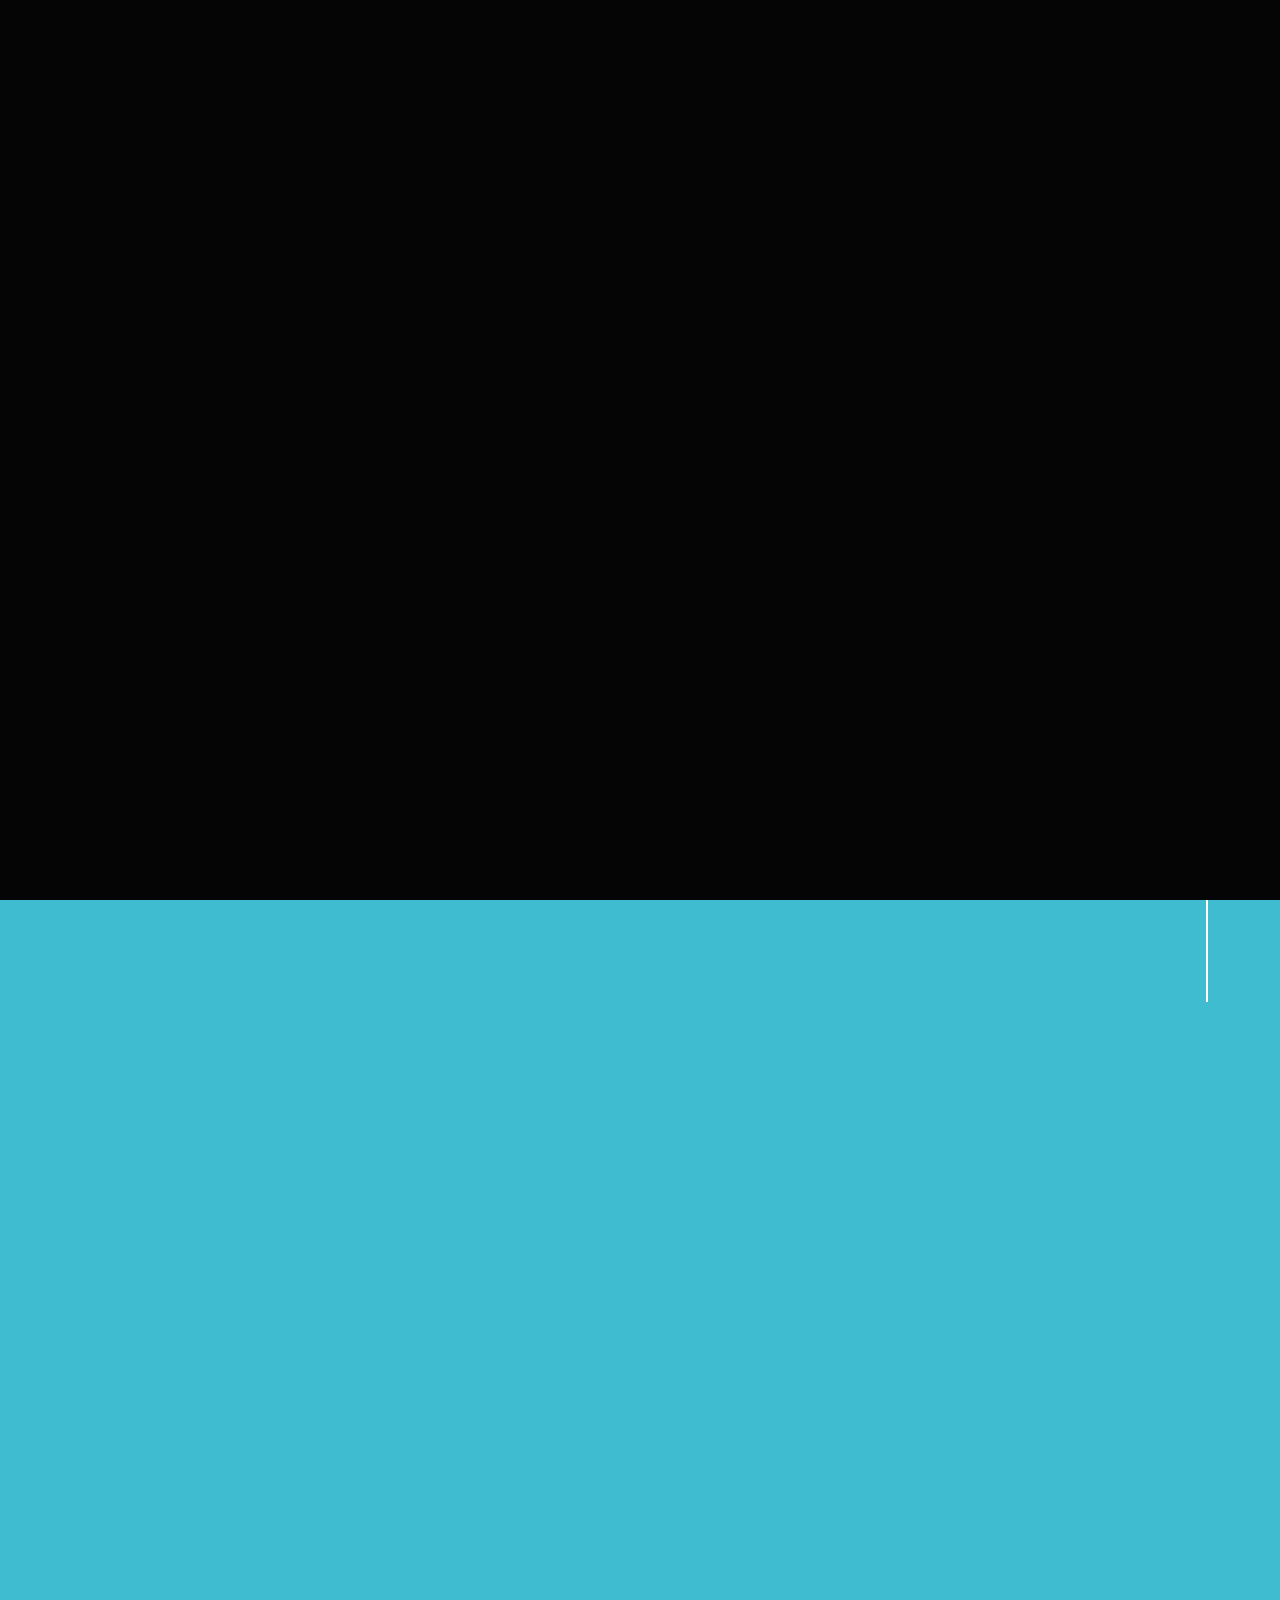
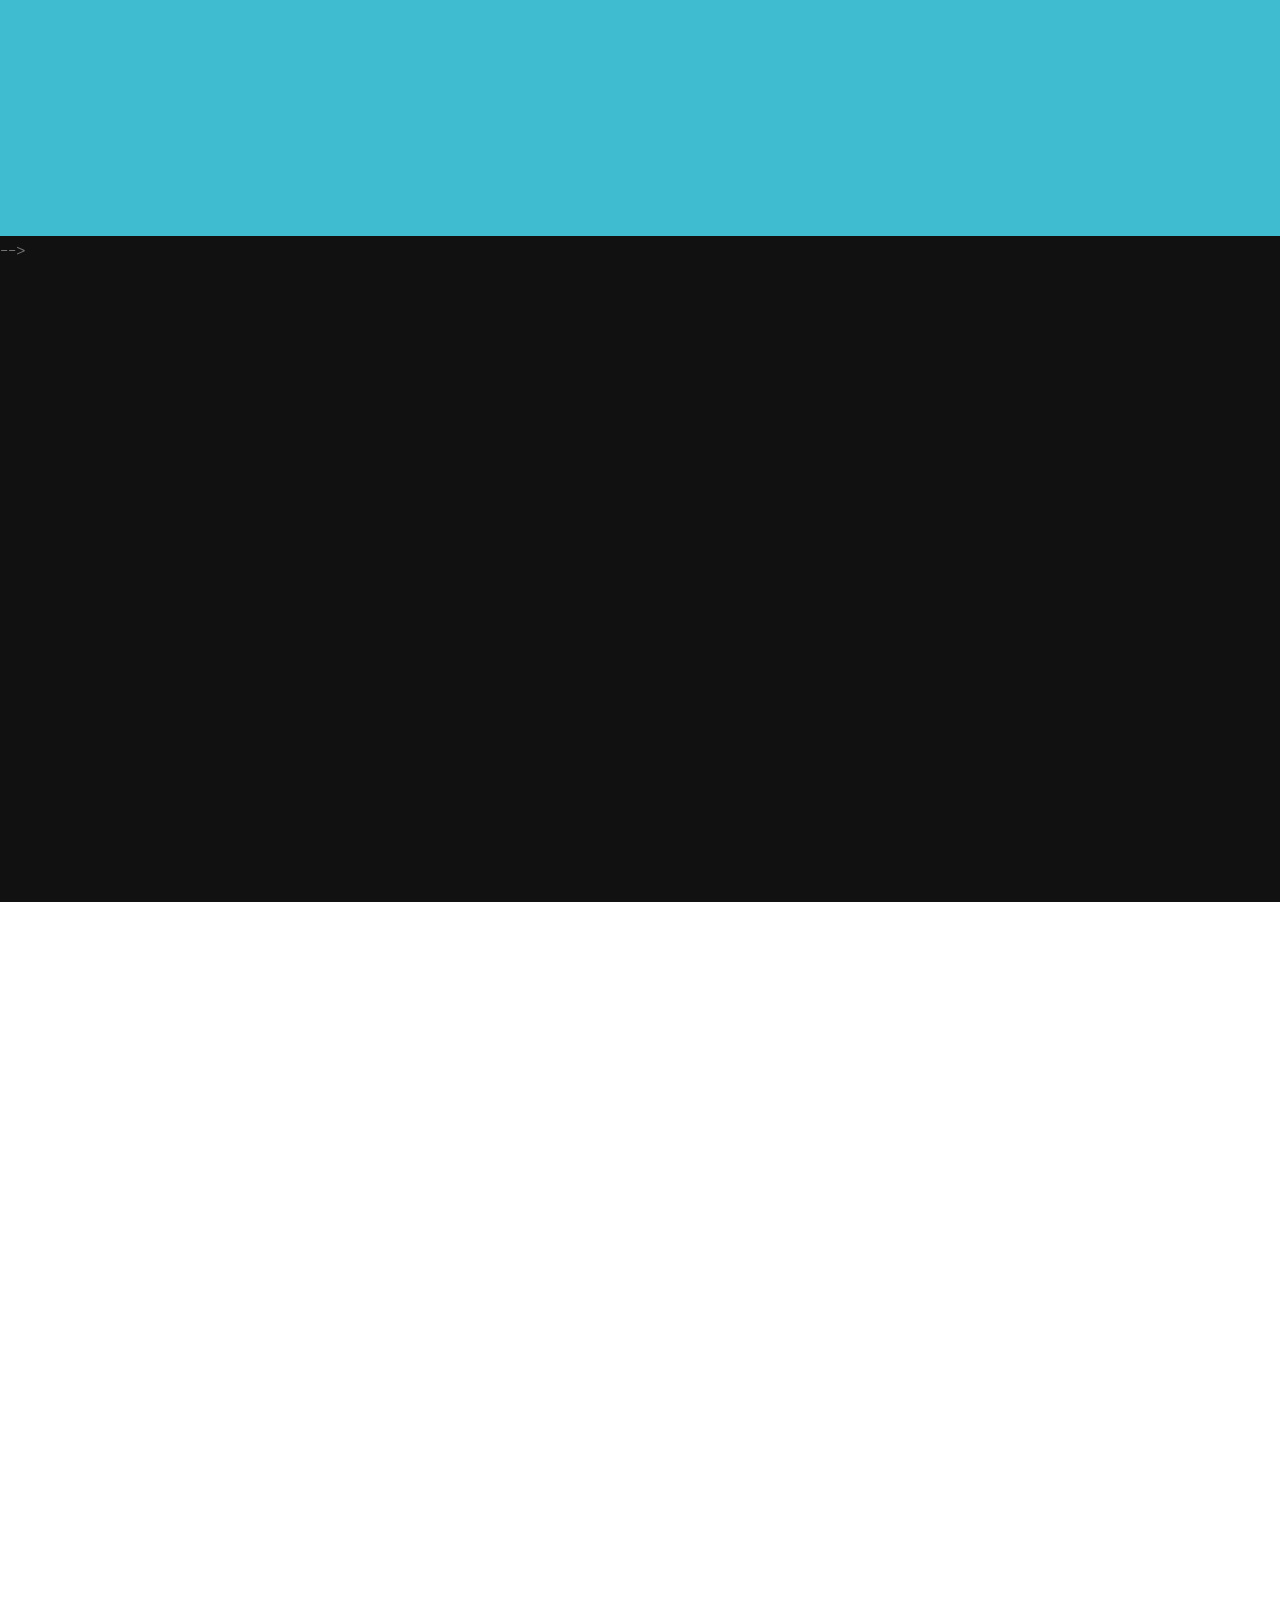
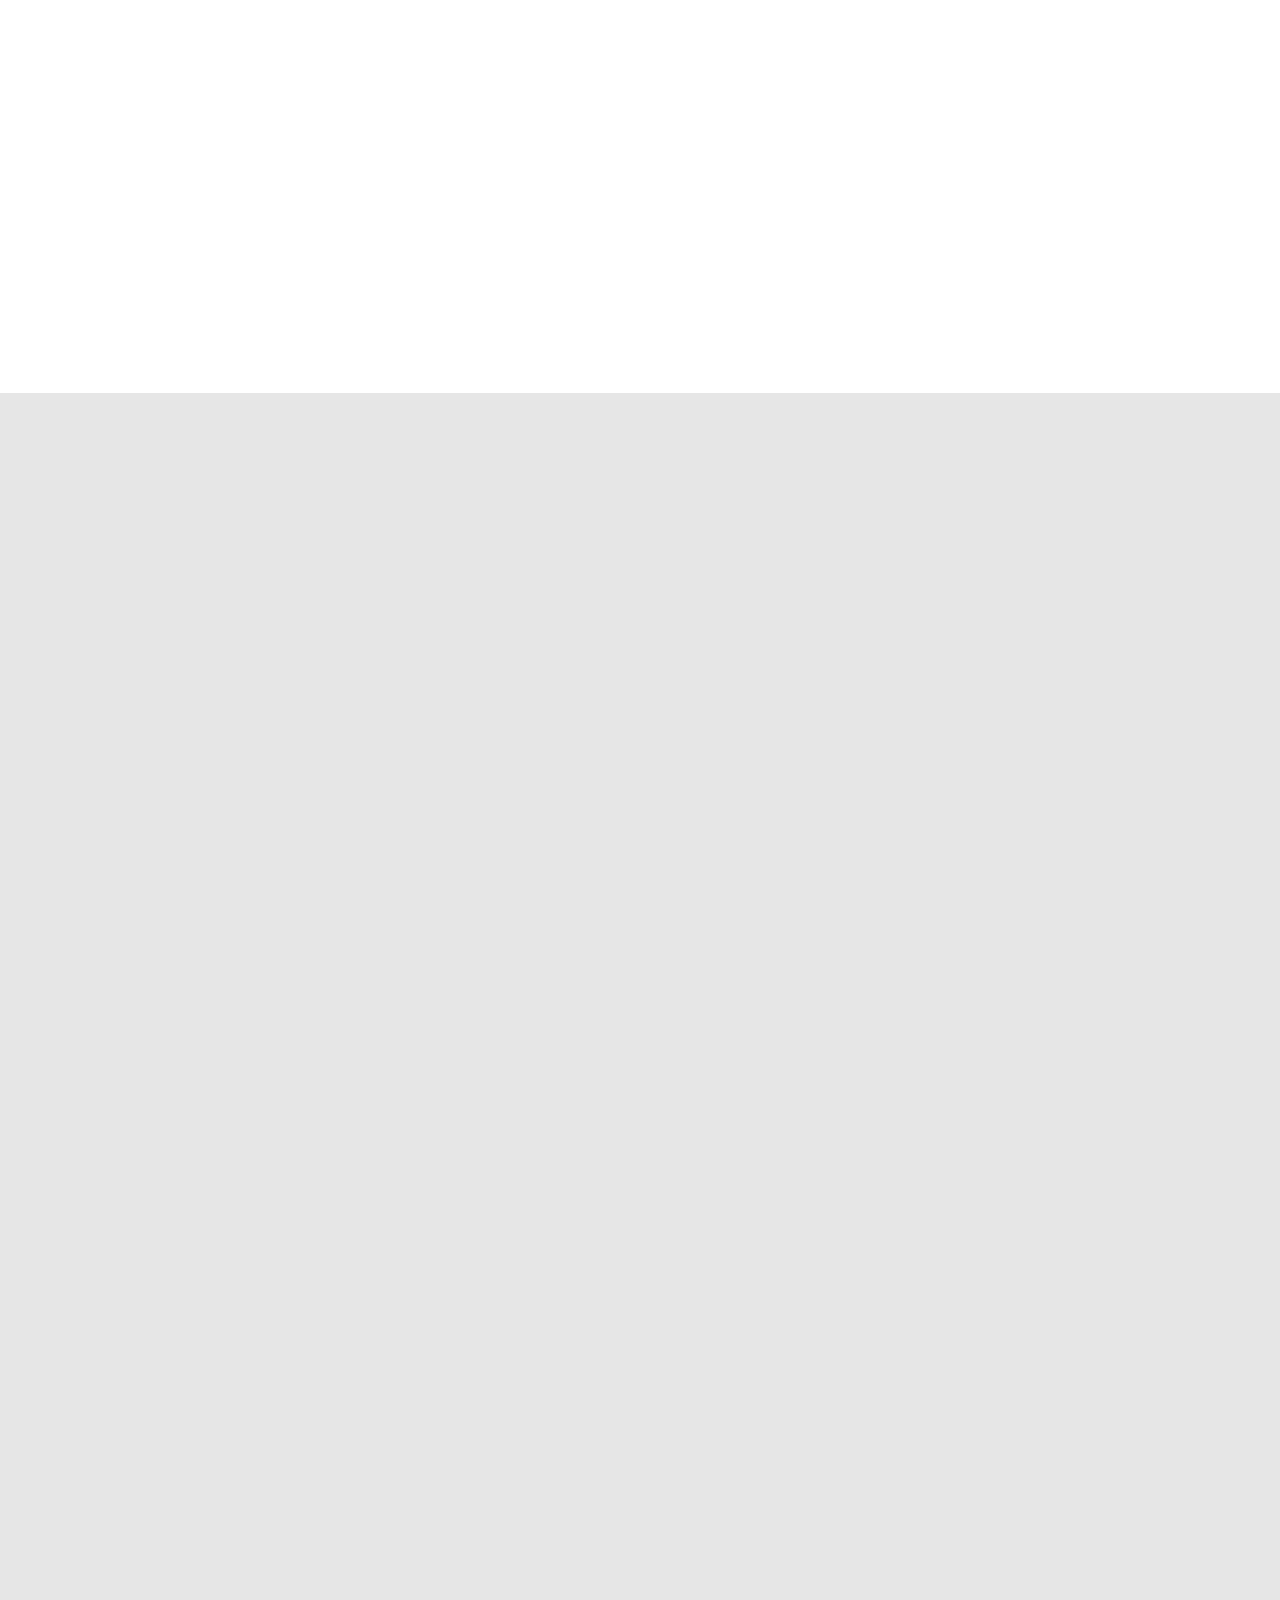
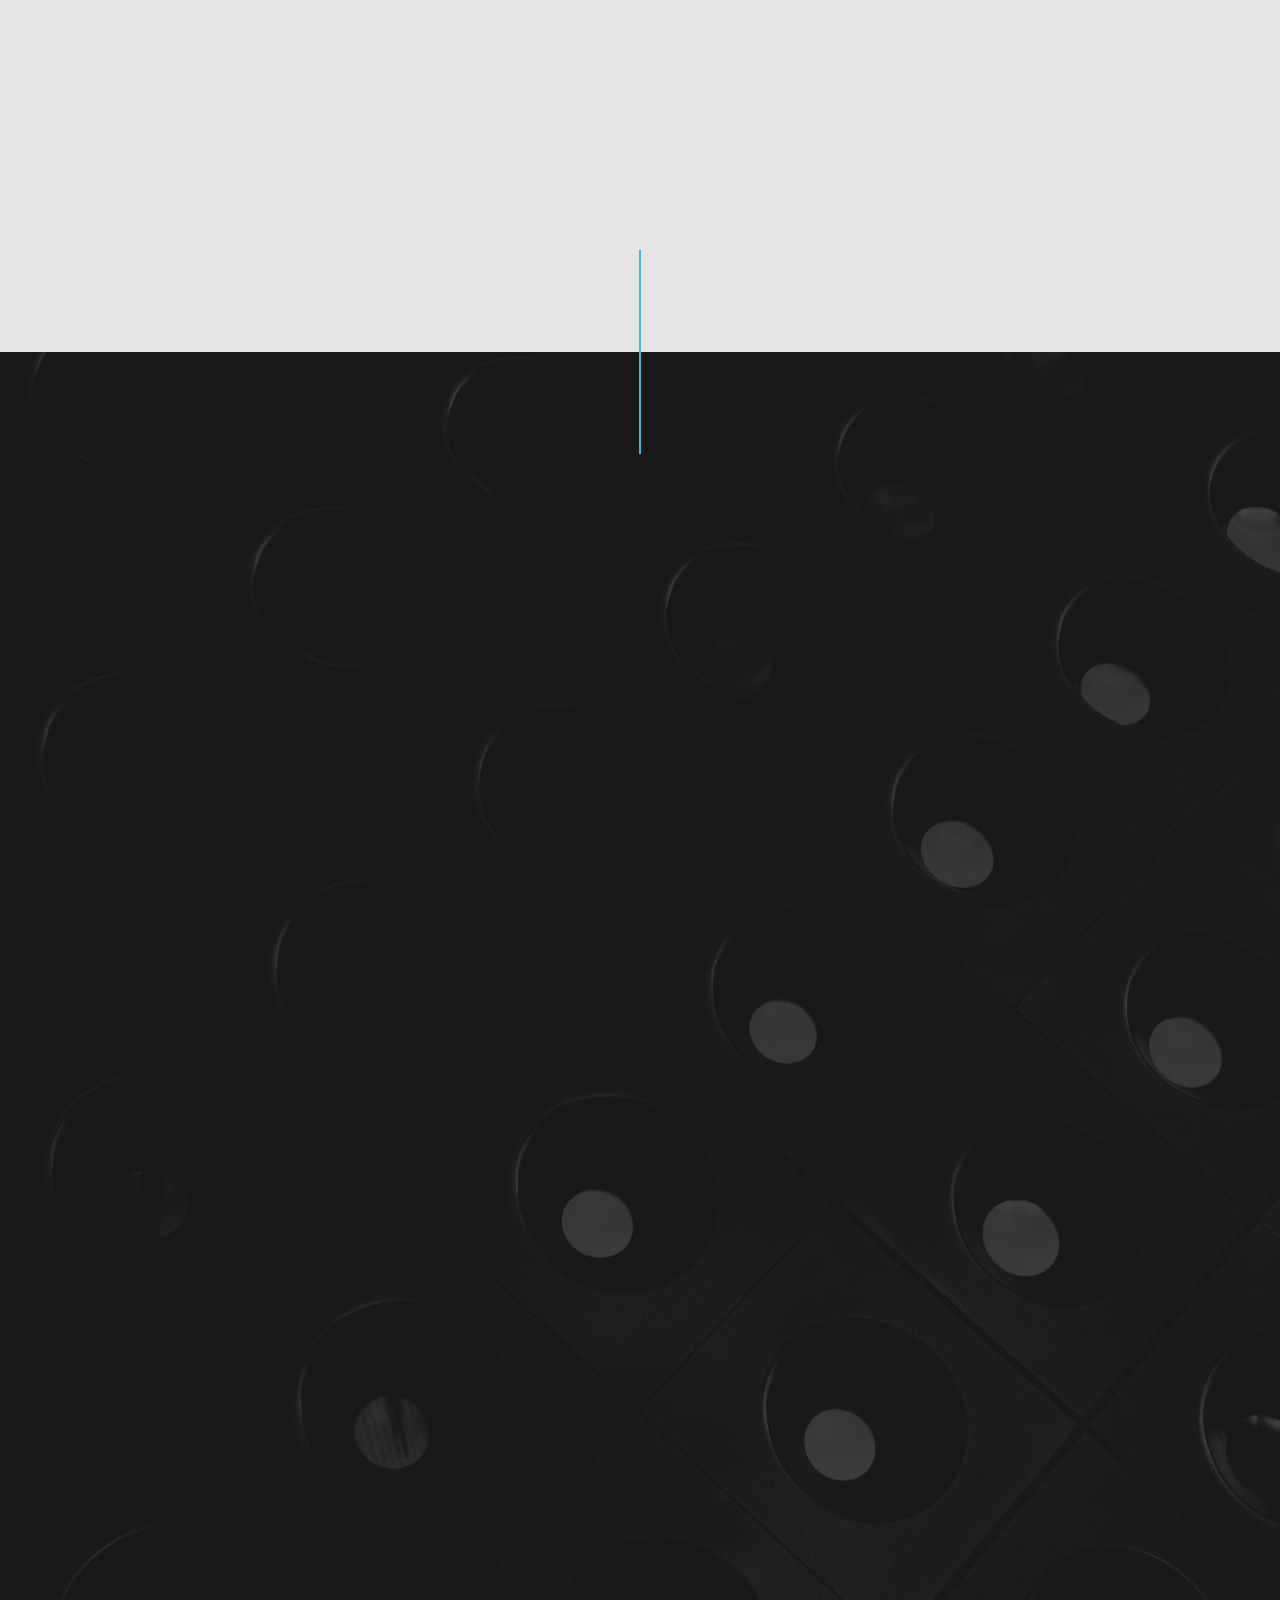
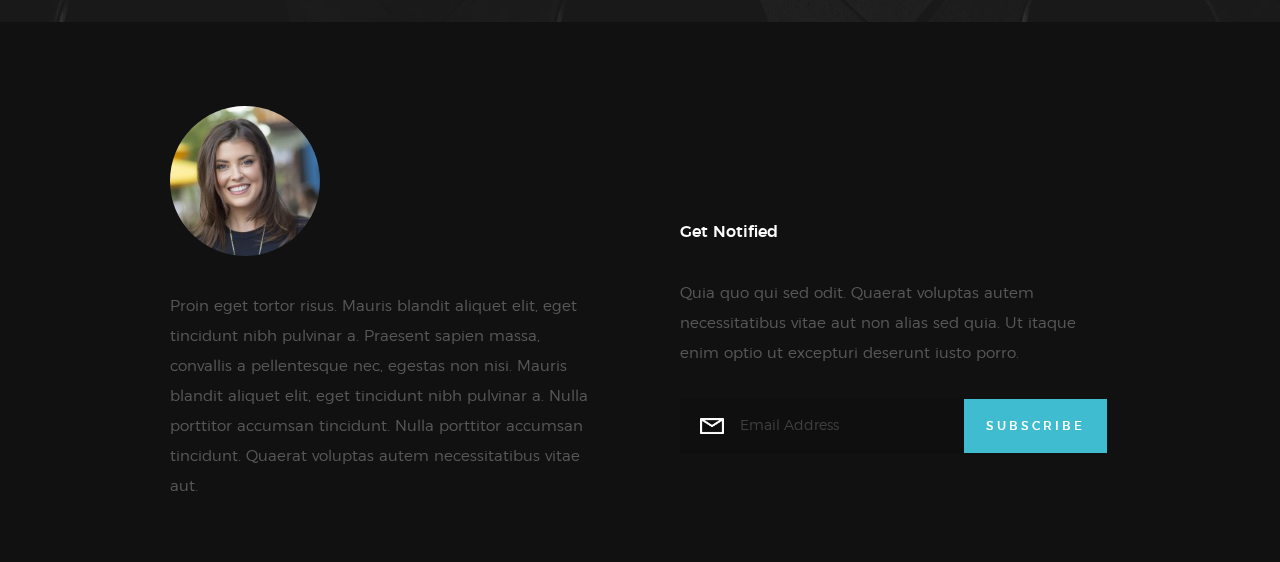
==== commit 9fe4294d: "file cleanup" ====
--- a/glint/index.html
+++ b/glint/index.html
@@ -58,7 +58,7 @@
                 <ul class="header-nav__list">                     <li class="current"><a class="smoothscroll"  href="#home" title="home">Home</a></li>                     <li><a class="smoothscroll"  href="#about" title="about">About</a></li>-                    <li><a class="smoothscroll"  href="#services" title="services">Listings</a></li>+                    <li><a class=""  href="listings.html" title="services">Listings</a></li>                     <li><a class="smoothscroll"  href="#works" title="works">Works</a></li>                     <li><a class="smoothscroll"  href="#clients" title="clients">Clients</a></li>                     <li><a class="smoothscroll"  href="#contact" title="contact">Contact</a></li>@@ -113,8 +113,8 @@
                 </h1>                  <div class="home-content__buttons">-                    <a href="#contact" class="smoothscroll btn btn--stroke">-                        Start a Project+                    <a href="listings.html" class=" btn btn--stroke">+                        find a home                     </a>                     <a href="#about" class="smoothscroll btn btn--stroke">                         More About Us@@ -200,7 +200,7 @@
      <!-- services     ================================================== -->-    <section id='services' class="s-services">+    <!-- <section id='services' class="s-services">          <div class="row section-header has-bottom-sep" data-aos="fade-up">             <div class="col-full">@@ -208,7 +208,7 @@
                 <h1 class="display-2">We’ve got everything you need to launch and grow your busines</h1>             </div>         </div> <!-- end section-header -->-+<!--          <div class="row services-list block-1-2 block-tab-full">              <div class="col-block service-item" data-aos="fade-up">@@ -287,10 +287,10 @@
                 </div>             </div> -        </div> <!-- end services-list -->+        </div> --> <!-- end services-list -->      </section> <!-- end s-services -->-+ -->      <!-- works     ================================================== -->@@ -323,7 +323,7 @@
                                  <div class="item-folio__text">                                 <h3 class="item-folio__title">-                                    Shutterbug+                                    House 1                                 </h3>                                 <p class="item-folio__cat">                                     Branding@@ -353,10 +353,10 @@
                                  <div class="item-folio__text">                                 <h3 class="item-folio__title">-                                    Woodcraft+                                    House 2                                 </h3>                                 <p class="item-folio__cat">-                                    Web Design+                                    Branding                                 </p>                             </div>     @@ -375,7 +375,7 @@
                         <div class="item-folio">                                                              <div class="item-folio__thumb">-                                <a href="images/portfolio/gallery/g-beetle.jpg" class="thumb-link" title="The Beetle Car" data-size="1050x700">+                                <a href="images/portfolio/recentWorks/recent3.jpg" class="thumb-link" title="The Beetle Car" data-size="1050x700">                                     <img src="images/portfolio/recentWorks/recent3.jpg"                                          srcset="images/portfolio/recentWorks/recent3.jpg 1x, images/portfolio/recentWorks/recent3.jpg 2x" alt="">                                 </a>@@ -383,10 +383,10 @@
                                  <div class="item-folio__text">                                 <h3 class="item-folio__title">-                                    The Beetle+                                    House 3                                 </h3>                                 <p class="item-folio__cat">-                                    Web Development+                                    Branding                                 </p>                             </div>     @@ -405,7 +405,7 @@
                         <div class="item-folio">                                                              <div class="item-folio__thumb">-                                <a href="images/portfolio/gallery/g-grow-green.jpg" class="thumb-link" title="Grow Green" data-size="1050x700">+                                <a href="images/portfolio/recentWorks/recent4.jpg" class="thumb-link" title="Grow Green" data-size="1050x700">                                     <img src="images/portfolio/recentWorks/recent4.jpg"                                           srcset="images/portfolio/recentWorks/recent4.jpg 1x, images/portfolio/recentWorks/recent4.jpg 2x" alt="">                                 </a>@@ -413,7 +413,7 @@
                                  <div class="item-folio__text">                                 <h3 class="item-folio__title">-                                    Grow Green+                                    House 4                                 </h3>                                 <p class="item-folio__cat">                                     Branding@@ -435,7 +435,7 @@
                         <div class="item-folio">                                                              <div class="item-folio__thumb">-                                <a href="images/portfolio/gallery/g-guitarist.jpg" class="thumb-link" title="Guitarist" data-size="1050x700">+                                <a href="images/portfolio/recentWorks/recent5.jpg" class="thumb-link" title="Guitarist" data-size="1050x700">                                     <img src="images/portfolio/recentWorks/recent5.jpg"                                           srcset="images/portfolio/recentWorks/recent5.jpg 1x, images/portfolio/recentWorks/recent5.jpg 2x" alt="">                                 </a>@@ -443,10 +443,10 @@
                                  <div class="item-folio__text">                                 <h3 class="item-folio__title">-                                    Guitarist+                                    House 5                                 </h3>                                 <p class="item-folio__cat">-                                    Web Design+                                    Brading                                 </p>                             </div>     @@ -465,7 +465,7 @@
                         <div class="item-folio">                                                              <div class="item-folio__thumb">-                                <a href="images/portfolio/gallery/g-palmeira.jpg" class="thumb-link" title="Palmeira" data-size="1050x700">+                                <a href="images/portfolio/recentWorks/recent6.jpg" class="thumb-link" title="Palmeira" data-size="1050x700">                                     <img src="images/portfolio/recentWorks/recent6.jpg"                                          srcset="images/portfolio/recentWorks/recent6.jpg 1x, images/portfolio/recentWorks/recent6.jpg 2x" alt="">                                 </a>@@ -473,10 +473,10 @@
                                  <div class="item-folio__text">                                 <h3 class="item-folio__title">-                                    Palmeira+                                    House 6                                 </h3>                                 <p class="item-folio__cat">-                                    Web Design+                                    Branding                                 </p>                             </div>     @@ -722,7 +722,7 @@
          </div> <!-- end footer-main --> -        <div class="row footer-bottom">+        <!-- <div class="row footer-bottom">              <div class="col-twelve">                 <div class="copyright">@@ -735,7 +735,7 @@
                 </div>             </div> -        </div> <!-- end footer-bottom -->+        </div>  --><!-- end footer-bottom -->      </footer> <!-- end footer --> --- a/glint/css/main.css
+++ b/glint/css/main.css
@@ -2870,7 +2870,7 @@
         margin: 0 12%;
     }
     .clients-testimonials .testimonials p {
-        font-size: 2.6rem;
+        font-size: 2rem;
     }
     .clients-testimonials .testimonials .slick-prev {
         left: -100px;
@@ -3374,6 +3374,7 @@
 
 .footer-main .right {
     padding-left: 40px;
+    margin-top: 110px;
 }
 
 .footer-logo {
@@ -3381,11 +3382,11 @@
     margin: -.6rem 0 3.6rem 0;
     padding: 0;
     outline: 0;
-    border: none;
-    width: 85px;
-    height: 28px;
-    background: url("../images/logo.png") no-repeat center;
-    background-size: 85px 28px;
+    border-radius: 50%;
+    width: 150px;
+    height: 150px;
+    background: url("../images/headshot.jpg") no-repeat center;
+    background-size: 150px;
     font: 0/0 a;
     text-shadow: none;
     color: transparent;
